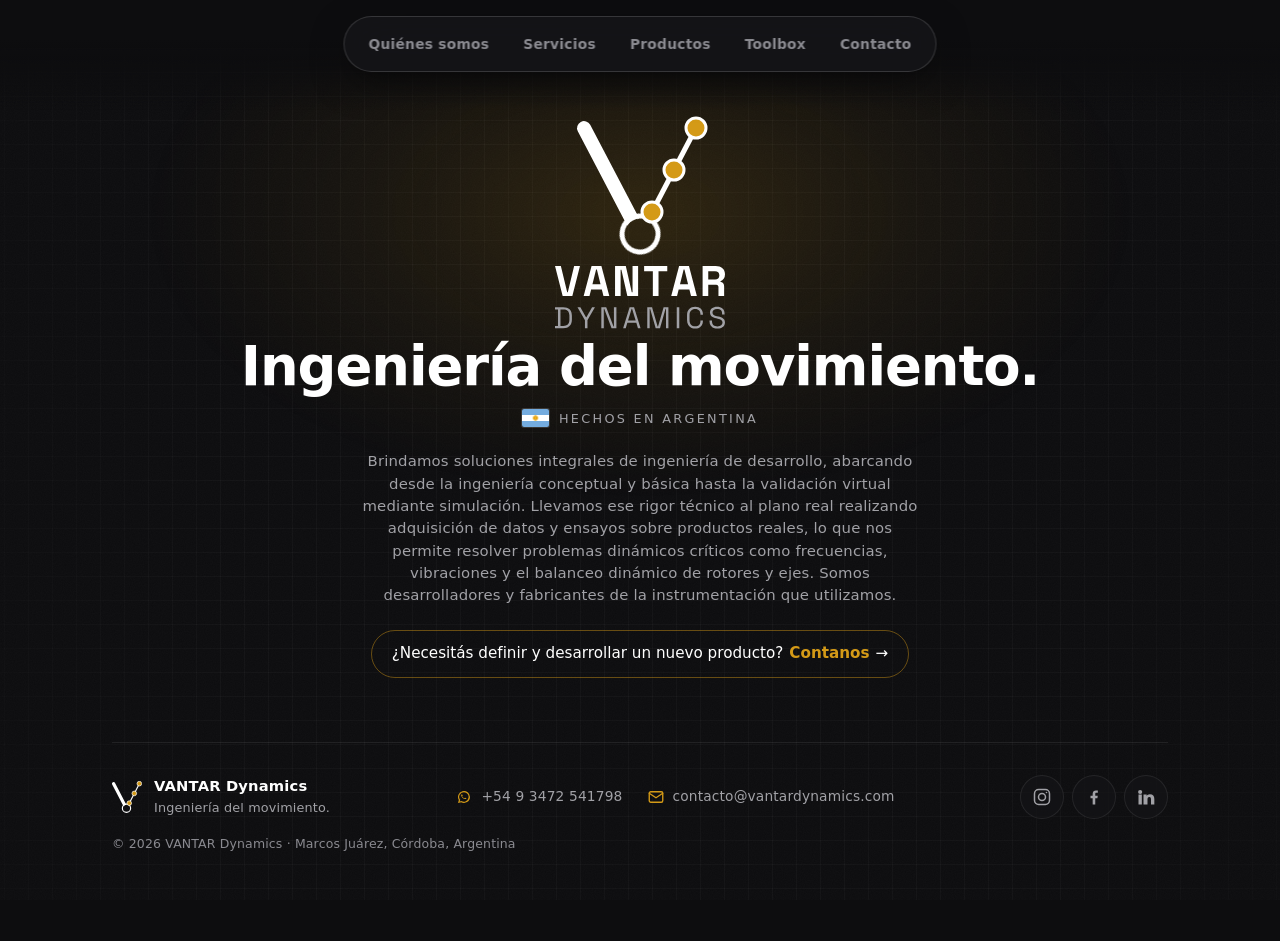
==== index.html @ c7e4fbaf "Toolbox v5: cuatro instrumentos con los sensores reales, informe por mail y límite de 3 cada 30 días" ====
<!DOCTYPE html>
<html lang="es">
<head>
  <meta charset="UTF-8" />
  <meta name="viewport" content="width=device-width, initial-scale=1.0, viewport-fit=cover, maximum-scale=1" />
  <title>VANTAR Dynamics — Ingeniería de medición y dinámica de máquinas</title>
  <meta name="description" content="VANTAR Dynamics: consultoría en instrumentación, análisis de vibraciones, simulación CAE e ingeniería de producto para maquinaria agrícola e industria con equipos rotantes. Desarrolladores de BalanSense y VibraSense." />
  <meta name="theme-color" content="#0d0d0f" />
  <meta name="color-scheme" content="dark" />

  <!-- Open Graph -->
  <meta property="og:type" content="website" />
  <meta property="og:title" content="VANTAR Dynamics" />
  <meta property="og:description" content="Ingeniería del movimiento. Hechos en Argentina." />
  <meta property="og:url" content="https://vantardynamics.com/" />
  <meta property="og:site_name" content="VANTAR Dynamics" />
  <meta property="og:locale" content="es_AR" />
  <meta property="og:image" content="https://vantardynamics.com/assets/og-image.png" />
  <meta property="og:image:width" content="1200" />
  <meta property="og:image:height" content="630" />
  <meta name="twitter:card" content="summary_large_image" />
  <!-- Seguridad: solo corre el código del sitio y de los servicios que usa (estadísticas, formularios, informe del Toolbox). -->
  <meta http-equiv="Content-Security-Policy" content="default-src 'self'; script-src 'self' https://static.cloudflareinsights.com https://www.clarity.ms https://scripts.clarity.ms https://challenges.cloudflare.com; style-src 'self' 'unsafe-inline' https://fonts.googleapis.com; font-src 'self' https://fonts.gstatic.com; img-src 'self' data: blob: https://*.clarity.ms https://c.bing.com; connect-src 'self' https://formspree.io https://script.google.com https://script.googleusercontent.com https://cloudflareinsights.com https://*.clarity.ms; frame-src https://challenges.cloudflare.com; worker-src 'self'; object-src 'none'; base-uri 'self'; form-action 'self' https://formspree.io" />
  <link rel="canonical" href="https://vantardynamics.com/" />
  <script type="application/ld+json">
  {
    "@context": "https://schema.org",
    "@type": "Organization",
    "name": "VANTAR Dynamics",
    "url": "https://vantardynamics.com/",
    "logo": "https://vantardynamics.com/assets/apple-touch-icon.png",
    "slogan": "Ingeniería del movimiento.",
    "email": "contacto@vantardynamics.com",
    "telephone": "+54 9 3472 541798",
    "founder": { "@type": "Person", "name": "Alejandro Guillermo Gassmann" },
    "address": { "@type": "PostalAddress", "addressLocality": "Marcos Juárez", "addressRegion": "Córdoba", "postalCode": "2580", "addressCountry": "AR" },
    "sameAs": [
      "https://www.instagram.com/vantardynamics/",
      "https://www.facebook.com/vantardynamics",
      "https://www.linkedin.com/company/vantardynamics/"
    ]
  }
  </script>

  <link rel="icon" type="image/svg+xml" href="./assets/favicon.svg" />
  <link rel="apple-touch-icon" href="./assets/apple-touch-icon.png" />
  <link rel="manifest" href="./manifest.webmanifest" />

  <!-- Fonts: Space Grotesk (única familia de la marca V-Telemetry) -->
  <link rel="preconnect" href="https://fonts.googleapis.com" />
  <link rel="preconnect" href="https://fonts.gstatic.com" crossorigin />
  <link href="https://fonts.googleapis.com/css2?family=Space+Grotesk:wght@400;500;600;700&display=swap" rel="stylesheet" />

  <link rel="stylesheet" href="./styles/tokens.css" />
  <link rel="stylesheet" href="./styles/base.css" />
  <link rel="stylesheet" href="./styles/hero.css" />
  <link rel="stylesheet" href="./styles/components.css" />
  <link rel="stylesheet" href="./styles/responsive.css" />
  <link rel="stylesheet" href="./styles/toolbox.css" />
</head>
<body data-vista="home">
  <div class="estela" aria-hidden="true"></div>
  <!-- Shared SVG gradient for active nav icons -->
  <svg width="0" height="0" style="position:absolute" aria-hidden="true">
    <defs>
      <linearGradient id="vd-grad" x1="0" y1="0" x2="1" y2="1">
        <stop offset="0" stop-color="#ff6b35" />
        <stop offset="0.5" stop-color="#b5379b" />
        <stop offset="1" stop-color="#6d28d9" />
      </linearGradient>
    </defs>
    <symbol id="flag-ar" viewBox="0 0 30 20">
      <rect width="30" height="20" fill="#74ACDF"/>
      <rect y="6.667" width="30" height="6.667" fill="#FFFFFF"/>
      <g transform="translate(15 10)" fill="#F6B40E">
        <rect x="-0.35" y="-3.3" width="0.7" height="1.5" transform="rotate(0.0)"/><rect x="-0.35" y="-3.3" width="0.7" height="1.5" transform="rotate(22.5)"/><rect x="-0.35" y="-3.3" width="0.7" height="1.5" transform="rotate(45.0)"/><rect x="-0.35" y="-3.3" width="0.7" height="1.5" transform="rotate(67.5)"/><rect x="-0.35" y="-3.3" width="0.7" height="1.5" transform="rotate(90.0)"/><rect x="-0.35" y="-3.3" width="0.7" height="1.5" transform="rotate(112.5)"/><rect x="-0.35" y="-3.3" width="0.7" height="1.5" transform="rotate(135.0)"/><rect x="-0.35" y="-3.3" width="0.7" height="1.5" transform="rotate(157.5)"/><rect x="-0.35" y="-3.3" width="0.7" height="1.5" transform="rotate(180.0)"/><rect x="-0.35" y="-3.3" width="0.7" height="1.5" transform="rotate(202.5)"/><rect x="-0.35" y="-3.3" width="0.7" height="1.5" transform="rotate(225.0)"/><rect x="-0.35" y="-3.3" width="0.7" height="1.5" transform="rotate(247.5)"/><rect x="-0.35" y="-3.3" width="0.7" height="1.5" transform="rotate(270.0)"/><rect x="-0.35" y="-3.3" width="0.7" height="1.5" transform="rotate(292.5)"/><rect x="-0.35" y="-3.3" width="0.7" height="1.5" transform="rotate(315.0)"/><rect x="-0.35" y="-3.3" width="0.7" height="1.5" transform="rotate(337.5)"/>
        <circle r="1.9" stroke="#85340A" stroke-width="0.25"/>
      </g>
    </symbol>
  </svg>

  <main class="app">

    <!-- ============================ TAB 1: HOME ============================ -->
    <section id="view-home" class="view is-active" aria-label="Inicio">
      <header class="hero">
        <div class="brandmark">
          <div class="iso" aria-hidden="true">
            <svg viewBox="0 0 100 88" fill="none"><defs><clipPath id="hero-clip"><path d="M18.900 23.624L43.556 70.695A7.75 7.75 0 0 1 49.657 67.258L25.100 20.376A3.5 3.5 0 0 0 18.900 23.624Z"/></clipPath></defs><line class="vd-bar" x1="19.2" y1="16.7" x2="47.1" y2="70.0" stroke="#FFFFFF" stroke-width="8" pathLength="1" clip-path="url(#hero-clip)"/><circle class="vd-ring" cx="50" cy="75" r="9" fill="none" stroke="#FFFFFF" stroke-width="2.5" pathLength="1" transform="rotate(-118 50 75)"/><line class="vd-data" x1="78" y1="22" x2="56" y2="64" stroke="#FFFFFF" stroke-width="2.5" pathLength="1"/><circle class="vd-node vd-n1" cx="78" cy="22" r="5" fill="#D49A17" stroke="#FFFFFF" stroke-width="1.5"/><circle class="vd-node vd-n2" cx="67" cy="43" r="5" fill="#D49A17" stroke="#FFFFFF" stroke-width="1.5"/><circle class="vd-node vd-n3" cx="56" cy="64" r="5" fill="#D49A17" stroke="#FFFFFF" stroke-width="1.5"/></svg>
          </div>
          <svg class="word" viewBox="0.360 0 79.280 29.3" role="img" aria-label="VANTAR Dynamics"><path d="M3.92 14.0H8.44L12.0 0.0H9.28L6.32 12.3H6.04L3.08 0.0H0.36Z M13.719999999999999 14.0H16.439999999999998L17.2 10.92H22.2L22.96 14.0H25.68L22.0 0.0H17.4ZM17.82 8.48 19.52 1.6600000000000001H19.88L21.58 8.48Z M28.36 14.0H30.96V1.799999999999999H31.32L34.1 14.0H39.12V0.0H36.519999999999996V12.2H36.16L33.379999999999995 0.0H28.36Z M46.0 14.0H48.64V2.4000000000000004H52.72V0.0H41.919999999999995V2.4000000000000004H46.0Z M54.559999999999995 14.0H57.279999999999994L58.03999999999999 10.92H63.03999999999999L63.8 14.0H66.52L62.839999999999996 0.0H58.239999999999995ZM58.66 8.48 60.36 1.6600000000000001H60.72L62.419999999999995 8.48Z M69.19999999999999 14.0H71.83999999999999V8.719999999999999H75.52C76.3 8.719999999999999 76.6 9.16 76.6 9.8V14.0H79.24V9.42C79.24 8.3 78.61999999999999 7.58 77.56 7.52V7.16C78.74 6.68 79.64 5.66 79.64 3.9800000000000004V3.74C79.64 1.4800000000000004 77.89999999999999 0.0 75.28 0.0H69.19999999999999ZM71.83999999999999 6.32V2.4000000000000004H75.0C76.28 2.4000000000000004 77.0 3.1400000000000006 77.0 4.26V4.459999999999999C77.0 5.58 76.24 6.32 75.0 6.32Z" fill="#FFFFFF"/><path d="M0.36 29.0H4.182C6.758 29.0 8.228 27.726 8.228 25.009999999999998V23.189999999999998C8.228 20.488 6.758 19.2 4.182 19.2H0.36V20.25H1.7320000000000002V27.95H0.36ZM2.908 27.936V20.278H4.182C6.072 20.278 7.066 21.16 7.066 23.148V25.066C7.066 27.04 6.072 27.936 4.182 27.936Z M14.3222 29.0H15.4982V25.262L18.9842 19.2H17.6402L15.0082 23.89H14.8122L12.1802 19.2H10.8362L14.3222 25.262Z M21.956400000000002 29.0H23.1184V19.927999999999997H23.314400000000003L26.7164 29.0H28.998400000000004V19.2H27.8364V28.258H27.654400000000003L24.238400000000002 19.2H21.956400000000002Z M32.138600000000004 29.0H33.3566L34.1126 26.522H38.284600000000005L39.040600000000005 29.0H40.2586L37.2346 19.2H35.162600000000005ZM34.4206 25.458 36.1006 19.914H36.296600000000005L37.976600000000005 25.458Z M43.3848 29.0H44.5188V19.97H44.714800000000004L47.3048 29.0H49.3348L51.924800000000005 19.97H52.1208V29.0H53.2548V19.2H51.0148L48.4108 28.258H48.2288L45.6248 19.2H43.3848Z M57.150999999999996 29.0H58.327V19.2H57.150999999999996Z M65.76520000000001 29.196C68.0752 29.196 69.3632 27.81 69.3632 25.584V25.402H68.2012V25.626C68.2012 27.096 67.4312 28.146 65.76520000000001 28.146C64.0992 28.146 63.1192 27.068 63.1192 25.248V22.951999999999998C63.1192 21.131999999999998 64.0992 20.054000000000002 65.76520000000001 20.054000000000002C67.4312 20.054000000000002 68.2012 21.104 68.2012 22.573999999999998V22.686H69.3632V22.616C69.3632 20.39 68.0752 19.003999999999998 65.76520000000001 19.003999999999998C63.4412 19.003999999999998 61.943200000000004 20.39 61.943200000000004 22.98V25.22C61.943200000000004 27.81 63.4412 29.196 65.76520000000001 29.196Z M76.1294 29.196C78.2574 29.196 79.6434 28.062 79.6434 26.326C79.6434 24.604 78.3134 23.96 76.6194 23.567999999999998L75.8914 23.386C74.5894 23.064 73.8194 22.714 73.8194 21.664C73.8194 20.613999999999997 74.6594 20.026 75.9614 20.026C77.30539999999999 20.026 78.2854 20.613999999999997 78.2854 22.028V22.616H79.4474V22.028C79.4474 20.026 77.9354 19.003999999999998 75.9614 19.003999999999998C73.9874 19.003999999999998 72.6574 20.026 72.6574 21.678C72.6574 23.33 73.8334 24.002 75.5694 24.422L76.2974 24.604C77.6134 24.912 78.4814 25.276 78.4814 26.354C78.4814 27.404 77.6554 28.174 76.1294 28.174C74.6314 28.174 73.5814 27.404 73.5814 25.766V25.472H72.4194V25.766C72.4194 28.062 73.9874 29.196 76.1294 29.196Z" fill="#A1A1A6"/></svg>
        </div>
        <h1 class="slogan">Ingeniería del movimiento.</h1>
        <p class="hecho-ar"><svg class="flag" viewBox="0 0 30 20" role="img" aria-label="Bandera argentina"><use href="#flag-ar"/></svg><span>Hechos en Argentina</span></p>
        <p class="lead">Brindamos soluciones integrales de ingeniería de desarrollo, abarcando desde la ingeniería conceptual y básica hasta la validación virtual mediante simulación. Llevamos ese rigor técnico al plano real realizando adquisición de datos y ensayos sobre productos reales, lo que nos permite resolver problemas dinámicos críticos como frecuencias, vibraciones y el balanceo dinámico de rotores y ejes. Somos desarrolladores y fabricantes de la instrumentación que utilizamos.</p>
        <button class="cta-texto" data-go="contact"><em class="cta-q" id="cta-q" aria-live="polite">¿Necesitás definir y desarrollar un nuevo producto?</em> <span>Contanos</span> →</button>
      </header>
    </section>

    <!-- ========================== TAB: QUIÉNES SOMOS ====================== -->
    <section id="view-about" class="view" aria-label="Quiénes somos">
      <div class="section">
        <div class="sec-head" style="margin-top:var(--s-7)">
          <span class="eyebrow">Quiénes somos</span>
          <h2>Ingeniería argentina,<br />hecha por quien hace el trabajo.</h2>
        </div>
        <div class="card card-pad stack about">
          <p>VANTAR Dynamics es una firma de ingeniería argentina fundada por Alejandro Guillermo Gassmann. Nos dedicamos a medir, entender y resolver el comportamiento dinámico de las máquinas: vibraciones, balanceo, instrumentación y simulación.</p>
          <p>Trabajamos en dos frentes: consultoría de ingeniería a medida para fabricantes de maquinaria agrícola y plantas con equipos rotantes, y el desarrollo de instrumentos propios, BalanSense y VibraSense, con software desarrollado en Argentina.</p>
          <p>Quien atiende tu consulta es quien va a medir tu máquina. Esa cercanía es parte de cómo trabajamos.</p>
        </div>
      </div>

      <div class="section">
        <div class="sec-head">
          <span class="eyebrow">Industria nacional</span>
          <h2>Ingeniería argentina,<br />para la industria argentina.</h2>
        </div>
        <div class="card card-pad nac">
          <div class="nac-flag"><svg class="flag" viewBox="0 0 30 20" role="img" aria-label="Bandera argentina"><use href="#flag-ar"/></svg></div>
          <ul class="nac-list">
            <li><b>Desarrollado en Argentina.</b> El software de todos nuestros productos y el hardware de BalanSense y VibraSense HF son desarrollo propio, hecho acá.</li>
            <li><b>Atención directa, en español.</b> Hablás con quien hace el trabajo, sin intermediarios ni soporte del otro lado del mundo.</li>
            <li><b>Conocemos la industria local.</b> Maquinaria agrícola, plantas y talleres de acá, con sus condiciones reales de trabajo.</li>
            <li><b>Conocimiento que se queda en el país.</b> Queremos que medir, diagnosticar y balancear deje de depender de equipos y servicios importados.</li>
          </ul>
        </div>
      </div>

      <div class="section">
        <div class="sec-head">
          <span class="eyebrow">Confidencialidad</span>
          <h2>Lo que medimos en tu planta,<br />queda en tu planta.</h2>
        </div>
        <div class="card card-pad stack confid">
          <p>Cada medición, cada diseño y cada resultado es información del cliente. Por eso no publicamos nombres de clientes, fotos de sus equipos ni datos de sus proyectos.</p>
          <p class="note">Si lo necesitás, firmamos un acuerdo de confidencialidad antes de la primera visita.</p>
        </div>
      </div>

    </section>

    <!-- ========================== TAB: SERVICIOS ========================== -->
    <section id="view-services" class="view" aria-label="Servicios">
      <div class="section">
        <div class="sec-head" style="margin-top:var(--s-7)">
          <span class="eyebrow">Qué hacemos</span>
          <h2>Consultoría de ingeniería,<br />del sensor al diagnóstico.</h2>
        </div>
        <div class="svc-bloque">
          <ul class="svc-lista">
          <li class="svc-fila"><svg class="svc-ico" viewBox="0 0 24 24" fill="none" stroke="currentColor" stroke-width="1.75" stroke-linecap="round" stroke-linejoin="round" aria-hidden="true"><rect x="5" y="7" width="14" height="10" rx="2"/><path d="M8 12h1.5l1.2-2.5 2 5 1.3-2.5H16"/><path d="M9 7V4M15 7V4M9 20v-3M15 20v-3"/></svg><div><h3>Instrumentación y adquisición de datos</h3><p>Diseño e implementación de sistemas de medición a medida, para ver qué hace realmente un equipo en operación.</p></div></li>
          <li class="svc-fila"><svg class="svc-ico" viewBox="0 0 24 24" fill="none" stroke="currentColor" stroke-width="1.75" stroke-linecap="round" stroke-linejoin="round" aria-hidden="true"><path d="M2 12h2.5l1.5-5 2.5 10 2.5-12 2.5 14 2.5-10 1.5 3H22"/></svg><div><h3>Análisis dinámico y vibraciones</h3><p>Medición y diagnóstico de desbalanceo, desalineación, resonancias y fallas incipientes en máquinas y estructuras.</p></div></li>
          <li class="svc-fila"><svg class="svc-ico" viewBox="0 0 24 24" fill="none" stroke="currentColor" stroke-width="1.75" stroke-linecap="round" stroke-linejoin="round" aria-hidden="true"><path d="M12 3 20 7.5v9L12 21l-8-4.5v-9L12 3Z"/><path d="M12 12 20 7.5M12 12 4 7.5M12 12v9"/><path d="M8 5.2 16 9.8M16 5.2 8 9.8" opacity=".55"/></svg><div><h3>Simulación CAE</h3><p>Análisis por computadora para validar un diseño antes de fabricarlo: estructural, dinámico y de fatiga.</p></div></li>
          <li class="svc-fila"><svg class="svc-ico" viewBox="0 0 24 24" fill="none" stroke="currentColor" stroke-width="1.75" stroke-linecap="round" stroke-linejoin="round" aria-hidden="true"><path d="M4 20 20 4"/><path d="M14.5 4H20v5.5"/><rect x="3" y="13" width="8" height="8" rx="1"/><path d="M13 20h7M20 13v7"/></svg><div><h3>Ingeniería conceptual y básica de producto</h3><p>Acompañamiento en las etapas tempranas de un desarrollo, antes del detalle y la fabricación.</p></div></li>
          </ul>
          <figure class="lamina"><svg class="lamina-dibujo" xmlns="http://www.w3.org/2000/svg" viewBox="0 0 800 420" role="img"><title>Espectro de vibraciones</title><path d="M70 360H760M70 360V50" stroke="#FFFFFF" stroke-opacity=".35" stroke-width="1.5" fill="none"/><path d="M154.1 360v6" stroke="#FFFFFF" stroke-opacity=".35"/><path d="M238.3 360v6" stroke="#FFFFFF" stroke-opacity=".35"/><path d="M322.4 360v6" stroke="#FFFFFF" stroke-opacity=".35"/><path d="M406.6 360v6" stroke="#FFFFFF" stroke-opacity=".35"/><path d="M490.7 360v6" stroke="#FFFFFF" stroke-opacity=".35"/><path d="M574.9 360v6" stroke="#FFFFFF" stroke-opacity=".35"/><path d="M659.0 360v6" stroke="#FFFFFF" stroke-opacity=".35"/><path d="M743.2 360v6" stroke="#FFFFFF" stroke-opacity=".35"/><polyline points="74.0,354.0 81.0,350.4 88.0,347.7 95.0,346.5 102.0,347.1 109.0,349.1 116.0,350.4 123.0,348.4 130.0,347.7 137.0,348.5 144.0,350.2 151.0,351.7 158.0,350.3 165.0,347.5 172.0,346.1 179.0,346.5 186.0,348.5 193.0,351.7 200.0,350.3 207.0,349.3 214.0,348.4 221.0,348.3 228.0,349.6 235.0,350.6 242.0,347.9 249.0,346.4 256.0,346.6 263.0,348.5 270.0,351.7 277.0,352.6 284.0,349.3 291.0,347.3 298.0,346.9 305.0,348.1 312.0,350.5 319.0,349.0 326.0,347.5 333.0,347.4 340.0,349.0 347.0,351.4 354.0,352.4 361.0,349.0 368.0,346.7 375.0,346.1 382.0,347.2 389.0,349.8 396.0,350.7 403.0,349.2 410.0,348.8 417.0,348.6 424.0,349.3 431.0,351.0 438.0,349.2 445.0,346.9 452.0,346.1 459.0,347.1 466.0,349.6 473.0,352.9 480.0,351.2 487.0,348.6 494.0,347.2 501.0,347.6 508.0,349.4 515.0,350.0 522.0,347.8 529.0,346.9 536.0,347.6 543.0,349.9 550.0,352.8 557.0,351.0 564.0,348.0 571.0,346.4 578.0,346.5 585.0,348.3 592.0,351.2 599.0,349.4 606.0,348.3 613.0,348.6 620.0,349.3 627.0,350.5 634.0,351.0 641.0,348.0 648.0,346.3 655.0,346.2 662.0,347.9 669.0,351.0 676.0,351.4 683.0,350.1 690.0,348.2 697.0,347.6 704.0,348.6 711.0,350.8 718.0,348.7 725.0,346.9 732.0,346.7 739.0,348.2 746.0,351.1 753.0,353.3 760.0,349.8 767.0,347.3" stroke="#6E6E73" stroke-width="1.2" fill="none"/><path d="M154.1 360V60.0" stroke="#D49A17" stroke-width="4" stroke-linecap="round"/><text x="164.1" y="66.0" fill="#D49A17" font-family="Space Grotesk" font-size="28.8" font-weight="700">1X</text><path d="M238.3 360V246.0" stroke="#FFFFFF" stroke-width="3" stroke-linecap="round"/><text x="248.3" y="252.0" fill="#FFFFFF" font-family="Space Grotesk" font-size="28.8" font-weight="700">2X</text><path d="M322.4 360V294.0" stroke="#FFFFFF" stroke-width="3" stroke-linecap="round"/><text x="332.4" y="300.0" fill="#FFFFFF" font-family="Space Grotesk" font-size="28.8" font-weight="700">3X</text><path d="M406.6 360V324.0" stroke="#FFFFFF" stroke-width="3" stroke-linecap="round"/><path d="M541.2 360V336.0" stroke="#FFFFFF" stroke-width="3" stroke-linecap="round"/><path d="M684.3 360V330.0" stroke="#FFFFFF" stroke-width="3" stroke-linecap="round"/><text x="600" y="394" fill="#6E6E73" font-family="Space Grotesk" font-size="22.4" letter-spacing="1.5">FRECUENCIA (Hz)</text><text x="62" y="38" fill="#6E6E73" font-family="Space Grotesk" font-size="22.4" letter-spacing="1.5">mm/s</text></svg><figcaption>Espectro de vibraciones: el pico en 1X delata el desbalanceo · ilustrativo</figcaption></figure>
        </div>
      </div>

      <div class="section">
        <div class="sec-head">
          <span class="eyebrow">Para quién</span>
          <h2>Máquinas que giran,<br />datos que importan.</h2>
        </div>
        <div class="card card-pad stack">
          <p class="lead" style="font-size:.95rem">Fabricantes de maquinaria agrícola, empresas industriales y plantas con equipos rotantes que necesitan medir, diagnosticar o validar su comportamiento dinámico.</p>
          <div class="chiprow">
            <span class="chip">Motores</span>
            <span class="chip">Bombas</span>
            <span class="chip">Ventiladores</span>
            <span class="chip">Compresores</span>
            <span class="chip">Ejes y rodillos</span>
            <span class="chip">Maquinaria agrícola</span>
            <span class="chip">Estructuras</span>
          </div>
        </div>
      </div>

    </section>

    <!-- ========================== TAB: PRODUCTS ============================ -->
    <section id="view-products" class="view" aria-label="Productos">
      <div class="section">
        <div class="sec-head" style="margin-top:var(--s-7)">
          <span class="eyebrow">Productos propios</span>
          <h2>Instrumentos y software<br />de VANTAR.</h2>
          <p class="lead" style="margin-top:var(--s-3);font-size:.92rem">Instrumentos portátiles con software propio, multiplataforma y con exportación de datos. BalanSense y VibraSense HF se diseñan y fabrican en Argentina.</p>
        </div>

        <article id="prod-balansense" class="card card-pad prod-detail">
                    <span class="eyebrow">Balanceo dinámico</span>
          <h3 class="prod-name">BalanSense</h3>
          <figure class="lamina"><svg class="lamina-dibujo" xmlns="http://www.w3.org/2000/svg" viewBox="0 0 800 440" role="img"><title>Balanceo en dos planos</title><g stroke="#FFFFFF" stroke-opacity=".5" stroke-width="1.2" fill="none"><path d="M410 318V350M560 318V350M410 340H560"/><path d="M419 335l-9 5 9 5M551 335l9 5-9 5"/></g><path d="M20 200H790" stroke="#FFFFFF" stroke-opacity=".22" stroke-width="1" stroke-dasharray="14 5 3 5"/><rect x="28" y="138" width="112" height="124" rx="10" stroke="#FFFFFF" stroke-width="2.2" fill="#0D0D0F"/><path d="M46 148 V252" stroke="#FFFFFF" stroke-opacity=".3" stroke-width="1.2"/><path d="M58 148 V252" stroke="#FFFFFF" stroke-opacity=".3" stroke-width="1.2"/><path d="M70 148 V252" stroke="#FFFFFF" stroke-opacity=".3" stroke-width="1.2"/><path d="M82 148 V252" stroke="#FFFFFF" stroke-opacity=".3" stroke-width="1.2"/><path d="M94 148 V252" stroke="#FFFFFF" stroke-opacity=".3" stroke-width="1.2"/><path d="M106 148 V252" stroke="#FFFFFF" stroke-opacity=".3" stroke-width="1.2"/><path d="M118 148 V252" stroke="#FFFFFF" stroke-opacity=".3" stroke-width="1.2"/><path d="M130 148 V252" stroke="#FFFFFF" stroke-opacity=".3" stroke-width="1.2"/><path d="M40 262 L30 304 H138 L128 262" stroke="#FFFFFF" stroke-width="2.2" fill="#0D0D0F"/><rect x="140" y="178" width="26" height="44" rx="4" stroke="#FFFFFF" stroke-width="2" fill="#0D0D0F"/><rect x="166" y="191" width="600" height="18" rx="4" stroke="#FFFFFF" stroke-width="2.2" fill="#0D0D0F"/><path d="M204 304 L220 222 H280 L296 304 Z" stroke="#FFFFFF" stroke-width="2.2" fill="#0D0D0F"/><rect x="212" y="170" width="76" height="56" rx="14" stroke="#FFFFFF" stroke-width="2.2" fill="#0D0D0F"/><circle cx="250" cy="200" r="15" stroke="#FFFFFF" stroke-opacity=".5" stroke-width="1.4" fill="none"/><path d="M180 304 H320" stroke="#FFFFFF" stroke-width="2.2"/><circle cx="216" cy="296" r="3" fill="none" stroke="#FFFFFF" stroke-opacity=".6"/><circle cx="284" cy="296" r="3" fill="none" stroke="#FFFFFF" stroke-opacity=".6"/><path d="M644 304 L660 222 H720 L736 304 Z" stroke="#FFFFFF" stroke-width="2.2" fill="#0D0D0F"/><rect x="652" y="170" width="76" height="56" rx="14" stroke="#FFFFFF" stroke-width="2.2" fill="#0D0D0F"/><circle cx="690" cy="200" r="15" stroke="#FFFFFF" stroke-opacity=".5" stroke-width="1.4" fill="none"/><path d="M620 304 H760" stroke="#FFFFFF" stroke-width="2.2"/><circle cx="656" cy="296" r="3" fill="none" stroke="#FFFFFF" stroke-opacity=".6"/><circle cx="724" cy="296" r="3" fill="none" stroke="#FFFFFF" stroke-opacity=".6"/><rect x="395" y="96" width="30" height="208" rx="6" stroke="#FFFFFF" stroke-width="2.4" fill="#0D0D0F"/><circle cx="410" cy="122.0" r="3.2" fill="none" stroke="#FFFFFF" stroke-opacity=".6" stroke-width="1.2"/><circle cx="410" cy="148.0" r="3.2" fill="none" stroke="#FFFFFF" stroke-opacity=".6" stroke-width="1.2"/><circle cx="410" cy="252.0" r="3.2" fill="none" stroke="#FFFFFF" stroke-opacity=".6" stroke-width="1.2"/><circle cx="410" cy="278.0" r="3.2" fill="none" stroke="#FFFFFF" stroke-opacity=".6" stroke-width="1.2"/><circle cx="410" cy="108" r="8" fill="#D49A17"/><rect x="545" y="96" width="30" height="208" rx="6" stroke="#FFFFFF" stroke-width="2.4" fill="#0D0D0F"/><circle cx="560" cy="122.0" r="3.2" fill="none" stroke="#FFFFFF" stroke-opacity=".6" stroke-width="1.2"/><circle cx="560" cy="148.0" r="3.2" fill="none" stroke="#FFFFFF" stroke-opacity=".6" stroke-width="1.2"/><circle cx="560" cy="252.0" r="3.2" fill="none" stroke="#FFFFFF" stroke-opacity=".6" stroke-width="1.2"/><circle cx="560" cy="278.0" r="3.2" fill="none" stroke="#FFFFFF" stroke-opacity=".6" stroke-width="1.2"/><circle cx="560" cy="292" r="8" fill="#D49A17"/><rect x="241" y="154" width="18" height="16" rx="3" fill="#D49A17"/><path d="M250 150 V126" stroke="#D49A17" stroke-width="1.8"/><path d="M245 132 L250 124 L255 132" fill="none" stroke="#D49A17" stroke-width="1.8"/><rect x="681" y="154" width="18" height="16" rx="3" fill="#D49A17"/><path d="M690 150 V126" stroke="#D49A17" stroke-width="1.8"/><path d="M685 132 L690 124 L695 132" fill="none" stroke="#D49A17" stroke-width="1.8"/><rect x="722" y="38" width="32" height="24" rx="4" fill="#0D0D0F" stroke="#D49A17" stroke-width="2"/><circle cx="738" cy="50" r="5" fill="#D49A17"/><path d="M738 62 L750 191" stroke="#D49A17" stroke-width="1.6" stroke-dasharray="5 4"/><rect x="745" y="188" width="10" height="6" fill="#D49A17"/><text x="485" y="370" text-anchor="middle" fill="#A1A1A6" font-family="Space Grotesk" font-size="14" font-weight="500" letter-spacing="1.4">PLANOS DE CORRECCIÓN</text><text x="410" y="80" text-anchor="middle" fill="#6E6E73" font-family="Space Grotesk" font-size="13" font-weight="500" letter-spacing="1.4">PLANO 1</text><text x="560" y="80" text-anchor="middle" fill="#6E6E73" font-family="Space Grotesk" font-size="13" font-weight="500" letter-spacing="1.4">PLANO 2</text><text x="250" y="112" text-anchor="middle" fill="#D49A17" font-family="Space Grotesk" font-size="13" font-weight="500" letter-spacing="1.4">ACELERÓMETRO</text><text x="690" y="112" text-anchor="middle" fill="#D49A17" font-family="Space Grotesk" font-size="13" font-weight="500" letter-spacing="1.4">ACELERÓMETRO</text><text x="738" y="28" text-anchor="middle" fill="#D49A17" font-family="Space Grotesk" font-size="13" font-weight="500" letter-spacing="1.4">TACÓMETRO</text><text x="84" y="328" text-anchor="middle" fill="#A1A1A6" font-family="Space Grotesk" font-size="14" font-weight="500" letter-spacing="1.4">MOTOR</text><text x="250" y="328" text-anchor="middle" fill="#A1A1A6" font-family="Space Grotesk" font-size="14" font-weight="500" letter-spacing="1.4">DESCANSO 1</text><text x="690" y="328" text-anchor="middle" fill="#A1A1A6" font-family="Space Grotesk" font-size="14" font-weight="500" letter-spacing="1.4">DESCANSO 2</text><text x="434" y="112" text-anchor="start" fill="#6E6E73" font-family="Space Grotesk" font-size="12" font-weight="400" letter-spacing="0.4">masa de prueba</text></svg><figcaption>Balanceo en dos planos, con un sensor en cada descanso · ilustrativo</figcaption></figure>
          <p class="lead" style="font-size:.95rem">Balanceador dinámico portátil, diseñado para el balanceo dinámico in situ: diagnostica y compensa vibraciones en régimen real de trabajo, sin necesidad de desmontaje.</p>
          <ul class="spec-list">
            <li><span class="k">Balanceo</span><span class="v">1 y 2 planos (2 puntos de apoyo)</span></li>
            <li><span class="k">Uso</span><span class="v">In situ, en régimen real de trabajo</span></li>
            <li><span class="k">Software</span><span class="v">Propio, multiplataforma, con exportación de datos</span></li>
            <li><span class="k">Para</span><span class="v">Motores, ventiladores, bombas, ejes de maquinaria agrícola</span></li>
          </ul>
          <div class="controls" style="margin-top:0"><button class="btn btn-primary btn-sm" data-go="contact" data-motivo="Demostración de BalanSense">Pedí una demostración</button></div>
        </article>

        <article id="prod-vibrasense" class="card card-pad prod-detail">
                    <span class="eyebrow">Sensor de vibraciones multipropósito</span>
          <h3 class="prod-name">VibraSense</h3>
          <figure class="lamina"><svg class="lamina-dibujo" xmlns="http://www.w3.org/2000/svg" viewBox="0 0 800 200" role="img"><title>Señal</title><polyline points="0,100.0 4,105.9 8,111.3 12,115.9 16,119.4 20,121.6 24,122.8 28,123.3 32,123.6 36,124.0 40,125.1 44,126.8 48,129.3 52,132.1 56,134.9 60,137.1 64,138.1 68,137.6 72,135.3 76,131.3 80,125.8 84,119.3 88,112.4 92,105.6 96,99.4 100,94.2 104,89.9 108,86.5 112,83.6 116,80.7 120,77.5 124,73.7 128,69.0 132,63.7 136,58.0 140,52.5 144,47.8 148,44.4 152,42.7 156,43.0 160,45.4 164,49.4 168,54.8 172,60.9 176,67.2 180,73.2 184,78.7 188,83.6 192,88.1 196,92.4 200,97.1 204,102.5 208,108.8 212,116.3 216,124.6 220,133.5 224,142.3 228,150.5 232,157.4 236,162.6 240,165.7 244,166.8 248,166.0 252,163.7 256,160.6 260,156.9 264,153.3 268,149.9 272,146.6 276,143.4 280,139.8 284,135.4 288,129.9 292,122.8 296,114.2 300,104.3 304,93.5 308,82.3 312,71.4 316,61.5 320,53.1 324,46.4 328,41.7 332,38.6 336,36.8 340,35.9 344,35.4 348,35.1 352,34.6 356,34.2 360,34.1 364,34.6 368,36.3 372,39.7 376,44.9 380,52.1 384,61.1 388,71.6 392,82.8 396,94.2 400,105.1 404,115.0 408,123.5 412,130.7 416,136.6 420,141.5 424,145.9 428,150.1 432,154.5 436,159.1 440,163.8 444,168.2 448,171.8 452,174.2 456,174.8 460,173.2 464,169.4 468,163.5 472,155.9 476,147.0 480,137.6 484,128.3 488,119.5 492,111.6 496,104.5 500,98.2 504,92.4 508,86.5 512,80.3 516,73.6 520,66.2 524,58.5 528,50.7 532,43.4 536,37.3 540,32.8 544,30.4 548,30.3 552,32.2 556,36.0 560,41.0 564,46.8 568,52.8 572,58.4 576,63.6 580,68.2 584,72.6 588,76.9 592,81.7 596,87.3 600,94.0 604,101.7 608,110.3 612,119.3 616,128.2 620,136.2 624,143.0 628,148.0 632,151.0 636,152.1 640,151.7 644,150.0 648,147.8 652,145.5 656,143.4 660,141.8 664,140.5 668,139.4 672,138.0 676,135.9 680,132.7 684,128.1 688,122.1 692,114.9 696,106.9 700,98.7 704,91.0 708,84.2 712,78.9 716,75.1 720,72.9 724,72.0 728,71.8 732,72.0 736,72.1 740,71.6 744,70.6 748,69.1 752,67.4 756,66.0 760,65.3 764,65.8 768,67.8 772,71.2 776,76.0 780,81.8 784,87.8 788,93.7 792,98.8 796,102.7 800,105.4" fill="none" stroke="#D49A17" stroke-width="2.5" stroke-linejoin="round"/></svg><figcaption>Señal de vibración registrada en campo · ilustrativo</figcaption></figure>
          <p class="lead" style="font-size:.95rem">Sensores inalámbricos para medir vibraciones, inclinación y movimiento en campo, sin cables ni instalación permanente. Registran horas de ensayo en su memoria.</p>
          <ul class="spec-list">
            <li><span class="k">Medición</span><span class="v">Vibración hasta 100 Hz, inclinación y movimiento</span></li>
            <li><span class="k">Conexión</span><span class="v">Bluetooth, hasta 90 m</span></li>
            <li><span class="k">Registro</span><span class="v">Hasta 10 horas en su memoria</span></li>
            <li><span class="k">Software</span><span class="v">Propio, multiplataforma, con exportación de datos</span></li>
            <li><span class="k">Línea HF</span><span class="v">VibraSense HF, acelerómetro de alta frecuencia: hasta 800 Hz</span></li>
          </ul>
          <div class="controls" style="margin-top:0"><button class="btn btn-primary btn-sm" data-go="contact" data-motivo="Demostración de VibraSense">Pedí una demostración</button></div>
        </article>

        <div class="card card-pad stack">
          <h3>Desarrollos especiales</h3>
          <p class="note">Contanos qué necesitás medir y te respondemos con una propuesta. Si tenés un problema de vibraciones, también podemos ayudarte con consultoría.</p>
          <div class="controls">
            <button class="btn btn-primary btn-sm" data-go="contact">Consultanos</button>
            <button class="btn btn-ghost btn-sm" data-go="tools">Probar el toolbox</button>
          </div>
          <p class="note">El toolbox usa los sensores de tu celular: no es VibraSense, pero funciona con el mismo principio.</p>
        </div>
      </div>
    </section>

    <!-- ============================ TAB 2: TOOLS =========================== -->
    <section id="view-tools" class="view" aria-label="Toolbox de ingeniería">
      <div class="section" id="toolbox-mount"><!-- src/toolbox --></div>
    </section>

    <!-- ============================ TAB 3: CONTACT ========================= -->
    <section id="view-contact" class="view" aria-label="Contacto">
      <div id="contact-mount" class="section"><!-- injected --></div>
    </section>
  </main>


  <!-- ===================== BARRA FLOTANTE INFERIOR ====================== -->
  <div class="nav-velo" aria-hidden="true"></div>
  <nav class="bottomnav" aria-label="Navegación principal">
    <button class="navbtn nav-logo" data-tab="home" aria-label="VANTAR Dynamics, ir al inicio"><svg viewBox="18.5 16.25 65.25 69" aria-hidden="true" fill="none"><defs><clipPath id="nav-clip"><path d="M18.900 23.624L43.556 70.695A7.75 7.75 0 0 1 49.657 67.258L25.100 20.376A3.5 3.5 0 0 0 18.900 23.624Z"/></clipPath></defs><line class="vd-bar" x1="19.2" y1="16.7" x2="47.1" y2="70.0" stroke="#FFFFFF" stroke-width="8" pathLength="1" clip-path="url(#nav-clip)"/><circle class="vd-ring" cx="50" cy="75" r="9" fill="none" stroke="#FFFFFF" stroke-width="2.5" pathLength="1" transform="rotate(-118 50 75)"/><line class="vd-data" x1="78" y1="22" x2="56" y2="64" stroke="#FFFFFF" stroke-width="2.5" pathLength="1"/><circle class="vd-node vd-n1" cx="78" cy="22" r="5" fill="#D49A17" stroke="#FFFFFF" stroke-width="1.5"/><circle class="vd-node vd-n2" cx="67" cy="43" r="5" fill="#D49A17" stroke="#FFFFFF" stroke-width="1.5"/><circle class="vd-node vd-n3" cx="56" cy="64" r="5" fill="#D49A17" stroke="#FFFFFF" stroke-width="1.5"/></svg></button>
    <button class="navbtn" data-tab="about" aria-label="Quiénes somos">
      <svg viewBox="0 0 24 24" fill="none" stroke="currentColor" stroke-linecap="round" stroke-linejoin="round" aria-hidden="true"><circle cx="12" cy="8" r="3.5"/><path d="M4.5 20c.9-3.8 3.9-6 7.5-6s6.6 2.2 7.5 6"/></svg>
      <span>Quiénes somos</span>
    </button>
    <button class="navbtn" data-tab="services" aria-label="Servicios">
      <svg viewBox="0 0 24 24" fill="none" stroke="currentColor" stroke-linecap="round" stroke-linejoin="round" aria-hidden="true"><path d="M4 7h10M18 7h2M4 17h4M12 17h8"/><circle cx="16" cy="7" r="2"/><circle cx="10" cy="17" r="2"/></svg>
      <span>Servicios</span>
    </button>
    <button class="navbtn" data-tab="products" aria-label="Productos">
      <svg viewBox="0 0 24 24" fill="none" stroke="currentColor" stroke-linecap="round" stroke-linejoin="round" aria-hidden="true"><circle cx="12" cy="12" r="8"/><circle cx="12" cy="12" r="2.5"/><path d="M12 4v3M12 17v3M4 12h3M17 12h3"/></svg>
      <span>Productos</span>
    </button>
    <button class="navbtn" data-tab="tools" aria-label="Toolbox">
      <svg viewBox="0 0 24 24" fill="none" stroke="currentColor" stroke-linecap="round" stroke-linejoin="round" aria-hidden="true"><path d="M14.7 6.3a4 4 0 0 0-5.4 5.4l-6 6 2 2 6-6a4 4 0 0 0 5.4-5.4l-2.3 2.3-2-2 2.3-2.3Z"/></svg>
      <span>Toolbox</span>
    </button>
    <button class="navbtn" data-tab="contact" aria-label="Contacto">
      <svg viewBox="0 0 24 24" fill="none" stroke="currentColor" stroke-linecap="round" stroke-linejoin="round" aria-hidden="true"><rect x="3" y="5" width="18" height="14" rx="2"/><path d="m3 7 9 6 9-6"/></svg>
      <span>Contacto</span>
    </button>
  </nav>

  <!-- ============================ MODAL ================================== -->
  <div class="modal" id="modal" aria-modal="true" role="dialog">
    <div class="modal-scrim" data-close></div>
    <div class="modal-sheet" id="modal-sheet" role="document">
      <div class="modal-grip"></div>
      <button class="modal-close" data-close aria-label="Cerrar">✕</button>
      <div id="modal-content"><!-- injected --></div>
    </div>
  </div>

  <!-- ===================== PERMISSION OVERLAY ============================ -->
  <div class="perm" id="perm" role="dialog" aria-modal="true">
    <div class="perm-card">
      <div class="ic" id="perm-ic"></div>
      <h3 id="perm-title" style="margin-bottom:var(--s-2)">Permiso requerido</h3>
      <p class="note" id="perm-msg" style="margin-bottom:var(--s-5)"></p>
      <div class="stack">
        <button class="btn btn-primary btn-block" id="perm-grant">Permitir acceso</button>
        <button class="btn btn-soft btn-block" id="perm-cancel">Ahora no</button>
      </div>
    </div>
  </div>

  <script type="module" src="./src/app.js"></script>
</body>
</html>
---- styles/tokens.css ----
/* ==========================================================================
   VANTAR Dynamics — Design Tokens
   V-Telemetry identity: near-black surfaces, industrial mustard accent,
   unified Space Grotesk technical type, blueprint grid.
   ========================================================================== */

:root {
  /* --- Dark surfaces --- */
  --cream:        #0d0d0f;       /* page background */
  --cream-2:      #151518;       /* glass card base */
  --cream-3:      #1f1f23;       /* secondary buttons / borders */
  --paper:        #0d0d0f;

  /* --- Text & greys --- */
  --ink:          #ffffff;       /* primary text & titles */
  --ink-soft:     #a1a1a6;       /* secondary text */
  --ink-faint:    #8a8a90;       /* texto chico: sube desde #6E6E73 para cumplir contraste 4,5:1 */
  --hairline:     rgba(255, 255, 255, 0.08);
  --hairline-2:   rgba(255, 255, 255, 0.15);

  /* --- Industrial mustard accent --- */
  --yellow:       #D49A17;
  --orange:       #D49A17;        /* legacy alias (project tags) */
  --orange-warm:  #E5A93C;
  --amber:        #FFCC00;

  /* --- Legacy accent aliases mapped to brand (kept so refs stay coherent) --- */
  --purple:       #D49A17;
  --purple-deep:  #9b6c0b;
  --violet:       #D49A17;

  /* --- Functional --- */
  --good:         #2f9e6f;
  --warn:         #e8a33d;
  --bad:          #e2553b;
  --axis-x:       #ffffff;        /* chart axes */
  --axis-y:       #a1a1a6;
  --axis-z:       #D49A17;

  /* --- Glassmorphism (dark) --- */
  --glass-bg:     rgba(21, 21, 24, 0.7);
  --glass-bg-2:   rgba(21, 21, 24, 0.85);
  --glass-brd:    rgba(255, 255, 255, 0.08);
  --glass-shadow: 0 12px 40px -10px rgba(0, 0, 0, 0.6),
                  0 2px 8px -4px rgba(0, 0, 0, 0.3);

  /* --- No complex gradients / neon: flat mustard + white --- */
  --grad-accent:  var(--yellow);
  --grad-text:    #ffffff;

  /* --- Unified technical typography (Fraunces removed) --- */
  --font-serif: "Space Grotesk", system-ui, sans-serif;
  --font-sans:  "Space Grotesk", system-ui, -apple-system,
                "Segoe UI", Roboto, Helvetica, Arial, sans-serif;
  --font-mono:  "Space Grotesk", ui-monospace, "SF Mono", "Cascadia Code",
                "Roboto Mono", monospace;

  /* --- Spacing scale (8pt-ish, mobile-first) --- */
  --s-1: 4px;  --s-2: 8px;  --s-3: 12px; --s-4: 16px;
  --s-5: 24px; --s-6: 32px; --s-7: 48px; --s-8: 64px; --s-9: 96px;

  /* --- Radii --- */
  --r-sm: 10px; --r-md: 16px; --r-lg: 22px; --r-xl: 30px; --r-pill: 999px;

  /* --- Motion --- */
  --ease:      cubic-bezier(0.22, 1, 0.36, 1);
  --ease-in:   cubic-bezier(0.4, 0, 1, 1);
  --dur-fast:  160ms;
  --dur:       280ms;
  --dur-slow:  520ms;

  /* --- Layout --- */
  --maxw:      560px;          /* mobile-first column cap */
  --franja:    560px;          /* ancho de la franja con retícula (sigue a la columna) */
  --nav-h:     72px;
  --safe-b:    env(safe-area-inset-bottom, 0px);
}

@media (prefers-reduced-motion: reduce) {
  :root { --dur-fast: 0ms; --dur: 0ms; --dur-slow: 0ms; }
}
---- styles/base.css ----
/* ==========================================================================
   VANTAR Dynamics — Base / reset / global layout
   ========================================================================== */

*, *::before, *::after { box-sizing: border-box; }

* { margin: 0; }

html {
  -webkit-text-size-adjust: 100%;
  text-size-adjust: 100%;
  scroll-behavior: smooth;
}

body {
  font-family: var(--font-sans);
  background: var(--cream);
  color: var(--ink);
  line-height: 1.5;
  letter-spacing: 0.01em;
  min-height: 100dvh;
  overflow-x: hidden;
  -webkit-font-smoothing: antialiased;
  text-rendering: optimizeLegibility;
  -webkit-tap-highlight-color: transparent;
  overscroll-behavior-y: contain;
}

/* Retícula técnica y estela mostaza fijas: acompañan todo el scroll */
body::before {
  content: "";
  position: fixed;
  inset: 0;
  z-index: -1;
  pointer-events: none;
  background-image:
    linear-gradient(rgba(255, 255, 255, 0.028) 1px, transparent 1px),
    linear-gradient(90deg, rgba(255, 255, 255, 0.028) 1px, transparent 1px);
  background-size: 24px 24px;
  background-position: center top;
  /* La retícula ocupa la franja del contenido y se funde en negro hacia los costados */
  --borde-franja: calc(50% - var(--franja) / 2);
  -webkit-mask-image: linear-gradient(90deg, rgba(0,0,0,0) calc(var(--borde-franja) - 300px), rgba(0,0,0,0.1) calc(var(--borde-franja) - 240px), rgba(0,0,0,0.22) calc(var(--borde-franja) - 180px), rgba(0,0,0,0.36) calc(var(--borde-franja) - 120px), rgba(0,0,0,0.5) calc(var(--borde-franja) - 60px), rgba(0,0,0,0.64) calc(var(--borde-franja) + 0px), rgba(0,0,0,0.78) calc(var(--borde-franja) + 60px), rgba(0,0,0,0.9) calc(var(--borde-franja) + 110px), rgba(0,0,0,1) calc(var(--borde-franja) + 160px), rgba(0,0,0,1) calc(100% - var(--borde-franja) - 160px), rgba(0,0,0,0.9) calc(100% - var(--borde-franja) - 110px), rgba(0,0,0,0.78) calc(100% - var(--borde-franja) - 60px), rgba(0,0,0,0.64) calc(100% - var(--borde-franja) + 0px), rgba(0,0,0,0.5) calc(100% - var(--borde-franja) + 60px), rgba(0,0,0,0.36) calc(100% - var(--borde-franja) + 120px), rgba(0,0,0,0.22) calc(100% - var(--borde-franja) + 180px), rgba(0,0,0,0.1) calc(100% - var(--borde-franja) + 240px), rgba(0,0,0,0) calc(100% - var(--borde-franja) + 300px));
          mask-image: linear-gradient(90deg, rgba(0,0,0,0) calc(var(--borde-franja) - 300px), rgba(0,0,0,0.1) calc(var(--borde-franja) - 240px), rgba(0,0,0,0.22) calc(var(--borde-franja) - 180px), rgba(0,0,0,0.36) calc(var(--borde-franja) - 120px), rgba(0,0,0,0.5) calc(var(--borde-franja) - 60px), rgba(0,0,0,0.64) calc(var(--borde-franja) + 0px), rgba(0,0,0,0.78) calc(var(--borde-franja) + 60px), rgba(0,0,0,0.9) calc(var(--borde-franja) + 110px), rgba(0,0,0,1) calc(var(--borde-franja) + 160px), rgba(0,0,0,1) calc(100% - var(--borde-franja) - 160px), rgba(0,0,0,0.9) calc(100% - var(--borde-franja) - 110px), rgba(0,0,0,0.78) calc(100% - var(--borde-franja) - 60px), rgba(0,0,0,0.64) calc(100% - var(--borde-franja) + 0px), rgba(0,0,0,0.5) calc(100% - var(--borde-franja) + 60px), rgba(0,0,0,0.36) calc(100% - var(--borde-franja) + 120px), rgba(0,0,0,0.22) calc(100% - var(--borde-franja) + 180px), rgba(0,0,0,0.1) calc(100% - var(--borde-franja) + 240px), rgba(0,0,0,0) calc(100% - var(--borde-franja) + 300px));
}

/* Grano fino (dithering): evita que las transiciones oscuras se vean en escalones */
body::after {
  content: "";
  position: fixed;
  inset: 0;
  z-index: -1;
  pointer-events: none;
  background-image: url("[data-uri]");
  background-size: 180px 180px;
  opacity: 0.045;
}

/* Estela mostaza: fija al centro de la pantalla; estela.js la hace seguir el scroll con inercia */
.estela {
  position: fixed;
  left: 50%;
  top: 0;
  width: min(120vw, 1000px);
  height: min(62vh, 620px);
  z-index: -1;
  pointer-events: none;
  border-radius: 50%;
  background: radial-gradient(closest-side, rgba(212, 154, 23, 0.17), rgba(212, 154, 23, 0.06) 55%, transparent);
  transform: translate3d(-50%, calc(40vh - 50%), 0); /* sin JS: 40 % de la pantalla */
  will-change: transform;
  animation: estela-latido 12s ease-in-out infinite alternate;
}
@keyframes estela-latido {
  from { opacity: 0.75; }
  to   { opacity: 1; }
}
@media (prefers-reduced-motion: reduce) { .estela { animation: none; } }

img, svg, canvas { display: block; max-width: 100%; }

button, input, textarea, select {
  font: inherit;
  color: inherit;
}

button { cursor: pointer; background: none; border: none; }

a { color: inherit; text-decoration: none; }

:focus-visible {
  outline: 2px solid var(--purple);
  outline-offset: 2px;
  border-radius: 4px;
}

/* --- App shell --------------------------------------------------------- */
.app {
  position: relative;
  width: 100%;
  max-width: var(--maxw);
  margin: 0 auto;
  min-height: 100dvh;
  padding-bottom: calc(var(--nav-h) + var(--safe-b) + 96px); /* espacio para la barra inferior y su velo */
}

.view { display: none; }
/* Cambio de página amortiguado: sale suave y la nueva entra lento, frenando al final */
.view.is-active { display: block; animation: vistaEntra 0.75s cubic-bezier(0.16, 1, 0.3, 1) both; }
.view.saliendo { animation: vistaSale 0.24s cubic-bezier(0.4, 0, 1, 1) forwards; }
@keyframes vistaEntra {
  from { opacity: 0; transform: translateY(22px); }
  to   { opacity: 1; transform: none; }
}
@keyframes vistaSale {
  to { opacity: 0; transform: translateY(-10px); }
}
@media (prefers-reduced-motion: reduce) {
  .view.is-active, .view.saliendo { animation: none; }
}

.section { padding: 0 var(--s-5); }

/* --- Typography --------------------------------------------------------- */
.display {
  font-family: var(--font-serif);
  font-weight: 600;
  font-optical-sizing: auto;
  line-height: 1.02;
  letter-spacing: -0.02em;
  font-size: clamp(2.7rem, 13vw, 4.1rem);
}

h1, h2, h3 { font-family: var(--font-serif); font-weight: 600; letter-spacing: -0.015em; }
h2 { font-size: clamp(1.7rem, 6.5vw, 2.2rem); line-height: 1.08; }
h3 { font-size: 1.18rem; line-height: 1.2; }

.eyebrow {
  font-family: var(--font-sans);
  font-size: 0.72rem;
  font-weight: 600;
  letter-spacing: 0.22em;
  text-transform: uppercase;
  color: var(--ink-faint);
}

.lead { color: var(--ink-soft); font-size: 1.02rem; line-height: 1.6; }

.text-grad {
  background: var(--grad-text);
  -webkit-background-clip: text;
  background-clip: text;
  -webkit-text-fill-color: transparent;
  color: transparent;
}

.mono { font-family: var(--font-mono); font-variant-numeric: tabular-nums; }

/* --- Utilities ---------------------------------------------------------- */
.stack > * + * { margin-top: var(--s-4); }
.muted { color: var(--ink-faint); }
.center { text-align: center; }
.hidden { display: none !important; }
.sr-only {
  position: absolute; width: 1px; height: 1px; padding: 0; margin: -1px;
  overflow: hidden; clip: rect(0,0,0,0); white-space: nowrap; border: 0;
}
---- styles/hero.css ----
/* ==========================================================================
   VANTAR Dynamics — Hero + blueprint grid + animated logo (V-Telemetry)
   ========================================================================== */

.hero {
  position: relative;
  padding: calc(var(--s-8) + 8px + env(safe-area-inset-top, 0px)) var(--s-5) var(--s-7);
  overflow: hidden;
  isolation: isolate;
}

/* La retícula y el brillo mostaza ahora son de toda la página (ver base.css) */

/* --- Animated logo lockup --------------------------------------------- */
.brandmark {
  display: flex;
  flex-direction: column;
  align-items: center;
  gap: 8px;
  margin-bottom: var(--s-3);
}
.brandmark .iso { width: clamp(150px, 42vw, 230px); aspect-ratio: 100 / 88; }
.brandmark .iso svg { width: 100%; height: 100%; }
/* Nombre en curvas: VANTAR y DYNAMICS con el mismo ancho exacto */
.brandmark .word { display: block; width: clamp(130px, 34vw, 190px); height: auto; }

/* Logo animado v1.1: se dibuja la barra, el pivote y la línea de datos; aparecen los nodos; pulso en bucle */

.vd-bar{opacity:0;stroke-dasharray:1;stroke-dashoffset:1;animation:vd-draw .9s cubic-bezier(.65,0,.35,1) .1s forwards}
.vd-ring{opacity:0;stroke-dasharray:1;stroke-dashoffset:1;animation:vd-draw .9s cubic-bezier(.65,0,.35,1) .6s forwards}
.vd-data{opacity:0;stroke-dasharray:1;stroke-dashoffset:1;animation:vd-draw-up .8s cubic-bezier(.65,0,.35,1) 1.1s forwards}
.vd-node{transform-box:fill-box;transform-origin:center;transform:scale(0)}
.vd-n1{animation:vd-pop .45s cubic-bezier(.34,1.56,.64,1) 1.35s forwards,vd-pulse 1.2s ease-in-out 3.2s infinite}
.vd-n2{animation:vd-pop .45s cubic-bezier(.34,1.56,.64,1) 1.55s forwards,vd-pulse 1.2s ease-in-out 3.4s infinite}
.vd-n3{animation:vd-pop .45s cubic-bezier(.34,1.56,.64,1) 1.75s forwards,vd-pulse 1.2s ease-in-out 3.6s infinite}
.vd-w1{opacity:0;animation:vd-in .7s cubic-bezier(.22,1,.36,1) 2.1s forwards}
.vd-w2{opacity:0;animation:vd-in .7s cubic-bezier(.22,1,.36,1) 2.35s forwards}
@keyframes vd-draw{0%{opacity:1;stroke-dashoffset:1}100%{opacity:1;stroke-dashoffset:0}}
@keyframes vd-draw-up{0%{opacity:1;stroke-dashoffset:1}100%{opacity:1;stroke-dashoffset:0}}
@keyframes vd-pop{to{transform:scale(1)}}
@keyframes vd-pulse{0%,100%{transform:scale(1)}40%{transform:scale(1.22)}}
@keyframes vd-in{from{opacity:0;transform:translateX(-6px)}to{opacity:1;transform:none}}
@media (prefers-reduced-motion:reduce){.mesh::before{animation:none}.vd-bar,.vd-ring,.vd-data{stroke-dashoffset:0;animation:none}
.vd-node{transform:none;animation:none}.vd-bar,.vd-ring,.vd-data{opacity:1}}


/* --- Hero copy (centrado) --------------------------------------------- */
.hero { text-align: center; }
.hero .slogan {
  font-weight: 700;
  letter-spacing: -0.02em;
  line-height: 1.1;
  white-space: nowrap;               /* siempre en una sola línea */
  font-size: clamp(1.3rem, 5.6vw, 3.4rem);
}
.hecho-ar {
  display: inline-flex; align-items: center; gap: 10px;
  margin-top: var(--s-4);
  font-size: 0.8rem; font-weight: 500; letter-spacing: 0.18em; text-transform: uppercase; color: var(--ink-soft);
}
.hecho-ar .flag { width: 27px; height: 18px; }
.hero .lead { max-width: 44ch; margin: var(--s-5) auto 0; }

.hero-cta {
  display: flex;
  gap: var(--s-3);
  flex-wrap: wrap;
  margin-top: var(--s-6);
}

.hero-badges {
  display: flex;
  flex-wrap: wrap;
  justify-content: center;
  gap: var(--s-2);
  margin-top: var(--s-6);
}

.badge {
  font-size: 0.72rem;
  font-weight: 500;
  letter-spacing: 0.04em;
  padding: 6px 12px;
  border-radius: var(--r-pill);
  background: var(--glass-bg-2);
  border: 1px solid var(--glass-brd);
  color: var(--ink-soft);
  backdrop-filter: blur(8px);
  -webkit-backdrop-filter: blur(8px);
}
.badge b { color: var(--ink); font-weight: 600; }

/* Invitación a contactar: sobria, un solo acento */
.cta-texto {
  margin-top: var(--s-6);
  display: inline-flex; align-items: baseline; gap: 6px;
  padding: 12px 20px;
  border: 1px solid rgba(212, 154, 23, 0.45);
  border-radius: var(--r-pill);
  color: var(--ink); font-size: 0.95rem; font-weight: 500;
  transition: background var(--dur) var(--ease), border-color var(--dur) var(--ease);
}
.cta-texto span { color: var(--yellow); font-weight: 700; }
.cta-texto:hover { background: rgba(212, 154, 23, 0.1); border-color: var(--yellow); }
/* Pregunta que va rotando dentro del botón (src/ui/preguntas.js) */
.cta-texto { flex-wrap: wrap; justify-content: center; max-width: min(92vw, 40rem); text-align: center; line-height: 1.4; }
.cta-q { font-style: normal; transition: opacity 0.35s var(--ease); }
.cta-q.oculta { opacity: 0; }
.hero .lead { max-width: 60ch; }

/* Portada compacta (pedido 30-sep: «es muy larga hacia abajo») */
.hero { padding-top: calc(var(--s-6) + env(safe-area-inset-top, 0px)); padding-bottom: var(--s-4); }
.brandmark { gap: 6px; margin-bottom: var(--s-2); }
.brandmark .iso { width: clamp(118px, 32vw, 200px); }
.brandmark .word { width: clamp(118px, 30vw, 170px); }
.hecho-ar { margin-top: var(--s-3); }
.hero .lead { margin-top: var(--s-4); font-size: 0.93rem; line-height: 1.5; }
.cta-texto { margin-top: var(--s-5); }
---- styles/components.css ----
/* ==========================================================================
   VANTAR Dynamics — Components
   Glass cards, buttons, bottom nav, modals, tool panels, gauges, charts.
   ========================================================================== */

/* --- Buttons ------------------------------------------------------------ */
.btn {
  display: inline-flex;
  align-items: center;
  justify-content: center;
  gap: var(--s-2);
  padding: 13px 22px;
  border-radius: var(--r-pill);
  font-weight: 600;
  font-size: 0.92rem;
  letter-spacing: 0.01em;
  transition: transform var(--dur-fast) var(--ease),
              box-shadow var(--dur) var(--ease),
              background var(--dur) var(--ease), opacity var(--dur) var(--ease);
  user-select: none;
  white-space: nowrap;
}
.btn:active { transform: scale(0.96); }
.btn:disabled { opacity: 0.45; pointer-events: none; }

.btn-primary {
  color: #0d0d0f;
  background: var(--yellow);
  border: 1px solid var(--yellow);
  box-shadow: 0 4px 14px -4px rgba(212, 154, 23, 0.4);
}
.btn-primary:hover { background: #b88310; border-color: #b88310; }

.btn-ghost {
  color: var(--ink);
  background: var(--glass-bg-2);
  border: 1px solid var(--hairline-2);
  backdrop-filter: blur(10px);
  -webkit-backdrop-filter: blur(10px);
}

.btn-soft {
  color: var(--ink);
  background: var(--cream-3);
  border: 1px solid var(--hairline);
}

.btn-sm { padding: 9px 16px; font-size: 0.82rem; }
.btn-block { width: 100%; }
.btn-icon {
  width: 44px; height: 44px; padding: 0; border-radius: 50%;
  background: var(--glass-bg-2); border: 1px solid var(--hairline-2);
}

/* --- Glass card --------------------------------------------------------- */
.card {
  position: relative;
  background: var(--glass-bg);
  border: 1px solid var(--glass-brd);
  border-radius: var(--r-lg);
  box-shadow: var(--glass-shadow);
  backdrop-filter: blur(16px) saturate(120%);
  -webkit-backdrop-filter: blur(16px) saturate(120%);
  overflow: hidden;
}
.card-pad { padding: var(--s-5); }

/* --- Section heading ---------------------------------------------------- */
.sec-head { margin: var(--s-8) 0 var(--s-5); }
.sec-head .eyebrow { display: block; margin-bottom: var(--s-2); }

/* --- Portfolio grid ----------------------------------------------------- */
.grid {
  display: grid;
  grid-template-columns: 1fr;
  gap: var(--s-4);
}
@media (min-width: 460px) { .grid { grid-template-columns: 1fr 1fr; } }

.proj {
  text-align: left;
  display: flex;
  flex-direction: column;
  min-height: 180px;
  padding: 0;
  transition: transform var(--dur) var(--ease), box-shadow var(--dur) var(--ease);
}
.proj:active { transform: scale(0.98); }
.proj-cover {
  height: 116px;
  position: relative;
  overflow: hidden;
  display: grid;
  place-items: center;
}
.proj-cover svg { width: 100%; height: 100%; }
.proj-body { padding: var(--s-4); display: flex; flex-direction: column; gap: 6px; flex: 1; }
.proj-tag {
  font-size: 0.64rem; font-weight: 600; letter-spacing: 0.14em; text-transform: uppercase;
  color: var(--orange);
}
.proj-title { font-family: var(--font-serif); font-size: 1.08rem; line-height: 1.1; }
.proj-desc { font-size: 0.82rem; color: var(--ink-faint); line-height: 1.4; }
.proj-foot { margin-top: auto; display: flex; align-items: center; gap: 6px; font-size: 0.72rem; color: var(--ink-soft); }

/* --- Modal -------------------------------------------------------------- */
.modal {
  position: fixed; inset: 0; z-index: 60;
  display: none;
  align-items: flex-end;
  justify-content: center;
}
.modal.is-open { display: flex; }
.modal-scrim {
  position: absolute; inset: 0;
  background: rgba(26, 22, 19, 0.42);
  backdrop-filter: blur(3px);
  -webkit-backdrop-filter: blur(3px);
  animation: fade var(--dur) var(--ease);
}
@keyframes fade { from { opacity: 0; } to { opacity: 1; } }
.modal-sheet {
  position: relative;
  width: 100%;
  max-width: var(--maxw);
  max-height: 92dvh;
  overflow-y: auto;
  background: var(--paper);
  border-radius: var(--r-xl) var(--r-xl) 0 0;
  border: 1px solid var(--glass-brd);
  box-shadow: 0 -10px 50px -10px rgba(59, 13, 107, 0.3);
  padding: var(--s-5) var(--s-5) calc(var(--s-7) + var(--safe-b));
  animation: sheetUp var(--dur-slow) var(--ease);
}
@keyframes sheetUp { from { transform: translateY(100%); } to { transform: translateY(0); } }
.modal-grip {
  width: 42px; height: 5px; border-radius: 999px;
  background: var(--hairline-2); margin: 0 auto var(--s-4);
}
.modal-close {
  position: absolute; top: var(--s-4); right: var(--s-4);
  width: 38px; height: 38px; border-radius: 50%;
  background: var(--cream-3); display: grid; place-items: center; font-size: 1.1rem;
}
.modal-cover { height: 200px; border-radius: var(--r-md); overflow: hidden; margin-bottom: var(--s-5); }
.modal-cover svg { width: 100%; height: 100%; }
.spec-list { list-style: none; padding: 0; display: grid; gap: var(--s-3); }
.spec-list li { display: flex; gap: var(--s-3); align-items: flex-start; font-size: 0.9rem; }
.spec-list .k { color: var(--ink-faint); min-width: 116px; font-size: 0.8rem; letter-spacing: 0.02em; }
.spec-list .v { color: var(--ink); font-weight: 500; }
.chiprow { display: flex; flex-wrap: wrap; gap: var(--s-2); margin-top: var(--s-3); }
.chip {
  font-size: 0.72rem; padding: 5px 11px; border-radius: var(--r-pill);
  background: var(--cream-2); border: 1px solid var(--hairline); color: var(--ink-soft);
}

/* --- Bottom navigation -------------------------------------------------- */
.bottomnav {
  position: fixed;
  left: 50%;
  bottom: calc(var(--s-4) + var(--safe-b));
  transform: translateX(-50%);
  z-index: 50;
  width: min(calc(100% - 24px), 620px);
  height: var(--nav-h);
  display: grid;
  grid-auto-flow: column;
  grid-auto-columns: minmax(0, 1fr); /* columnas iguales */
  align-items: center;
  background: rgba(21, 21, 24, 0.94);
  border: 1px solid var(--hairline-2);
  border-radius: var(--r-pill);
  box-shadow: var(--glass-shadow);
  backdrop-filter: blur(22px) saturate(130%);
  -webkit-backdrop-filter: blur(22px) saturate(130%);
  padding: 0 6px;
}
.navbtn {
  display: flex; flex-direction: column; align-items: center; gap: 3px;
  padding: 8px 2px; border-radius: var(--r-lg);
  color: var(--ink-faint);
  transition: color var(--dur) var(--ease);
}
.navbtn svg { width: 22px; height: 22px; stroke-width: 1.7; }
.navbtn span { font-size: 0.6rem; font-weight: 600; letter-spacing: 0.02em; white-space: nowrap; }
@media (min-width: 700px) { .navbtn span { font-size: 0.7rem; } }
.navbtn.is-active { color: var(--ink); }
.navbtn.is-active svg { stroke: var(--yellow); }
.navbtn.is-active span { color: var(--ink); }

/* --- Toolbox grid ------------------------------------------------------- */
.tool-grid { display: grid; grid-template-columns: 1fr 1fr; gap: var(--s-3); }
.toolcard {
  text-align: left;
  display: flex; flex-direction: column; gap: var(--s-3);
  padding: var(--s-4);
  min-height: 132px;
  transition: transform var(--dur) var(--ease), box-shadow var(--dur) var(--ease);
}
.toolcard:active { transform: scale(0.97); }
.toolcard .ic {
  width: 42px; height: 42px; border-radius: 12px;
  display: grid; place-items: center;
  background: var(--grad-accent); color: #fff;
}
.toolcard .ic svg { width: 22px; height: 22px; stroke-width: 1.8; }
.toolcard .tc-title { font-family: var(--font-serif); font-size: 1.02rem; line-height: 1.1; }
.toolcard .tc-sub { font-size: 0.74rem; color: var(--ink-faint); line-height: 1.35; margin-top: auto; }

/* --- Tool panel (full view inside toolbox) ------------------------------ */
.toolview { display: none; }
.toolview.is-active { display: block; animation: viewIn var(--dur) var(--ease); }
.tool-back {
  display: inline-flex; align-items: center; gap: 6px;
  font-size: 0.82rem; font-weight: 600; color: var(--ink-soft);
  margin-bottom: var(--s-4);
}
.tool-head { display: flex; align-items: center; gap: var(--s-3); margin-bottom: var(--s-5); }
.tool-head .ic { width: 46px; height: 46px; border-radius: 13px; display: grid; place-items: center; background: var(--grad-accent); color: #fff; flex: none; }
.tool-head .ic svg { width: 24px; height: 24px; stroke-width: 1.8; }
.tool-head h2 { font-size: 1.5rem; }
.tool-head p { font-size: 0.8rem; color: var(--ink-faint); }

.controls { display: flex; gap: var(--s-2); flex-wrap: wrap; margin-top: var(--s-4); }

/* --- Readouts / gauges -------------------------------------------------- */
.readout-grid { display: grid; grid-template-columns: repeat(3, 1fr); gap: var(--s-3); }
.readout {
  background: var(--cream-2); border: 1px solid var(--hairline);
  border-radius: var(--r-md); padding: var(--s-3); text-align: center;
}
.readout .lbl { font-size: 0.64rem; letter-spacing: 0.12em; text-transform: uppercase; color: var(--ink-faint); }
.readout .val { font-family: var(--font-mono); font-size: 1.3rem; font-weight: 600; font-variant-numeric: tabular-nums; margin-top: 4px; }
.readout.x .val { color: var(--axis-x); }
.readout.y .val { color: var(--axis-y); }
.readout.z .val { color: var(--axis-z); }

.bigval {
  font-family: var(--font-mono); font-weight: 600; font-variant-numeric: tabular-nums;
  font-size: clamp(3rem, 17vw, 4.2rem); line-height: 1; letter-spacing: -0.02em;
}
.bigval .unit { font-size: 0.32em; color: var(--ink-faint); margin-left: 6px; letter-spacing: 0; }

.bar {
  height: 12px; border-radius: 999px; background: var(--cream-3);
  overflow: hidden; border: 1px solid var(--hairline); margin-top: var(--s-3);
}
.bar > i { display: block; height: 100%; width: 0%; border-radius: 999px;
  background: var(--grad-accent); transition: width 90ms linear; }

.scale { display: flex; justify-content: space-between; font-size: 0.64rem; color: var(--ink-faint); margin-top: 6px; }

/* Canvas chart frame */
.canvas-wrap {
  position: relative;
  border-radius: var(--r-md);
  overflow: hidden;
  background: linear-gradient(180deg, #fffdfa, #f6f1e9);
  border: 1px solid var(--hairline);
  margin-top: var(--s-4);
}
.canvas-wrap canvas { width: 100%; display: block; }
.legend { display: flex; gap: var(--s-4); margin-top: var(--s-3); font-size: 0.74rem; color: var(--ink-soft); }
.legend i { display: inline-block; width: 11px; height: 11px; border-radius: 3px; margin-right: 6px; vertical-align: -1px; }

/* Status pill */
.status {
  display: inline-flex; align-items: center; gap: 7px;
  font-size: 0.74rem; font-weight: 600; color: var(--ink-soft);
  padding: 5px 12px; border-radius: 999px; background: var(--cream-2); border: 1px solid var(--hairline);
}
.status .dot { width: 8px; height: 8px; border-radius: 50%; background: var(--ink-faint); }
.status.live .dot { background: var(--bad); animation: pulse 1.2s ease-in-out infinite; }
.status.ok .dot { background: var(--good); }
@keyframes pulse { 0%,100% { opacity: 1; } 50% { opacity: 0.3; } }

.note { font-size: 0.78rem; color: var(--ink-faint); line-height: 1.5; }
.warnbox {
  font-size: 0.82rem; color: var(--ink-soft); line-height: 1.5;
  background: rgba(232, 163, 61, 0.12); border: 1px solid rgba(232, 163, 61, 0.35);
  border-radius: var(--r-md); padding: var(--s-3) var(--s-4);
}

/* --- Inclinometer bubble ----------------------------------------------- */
.level {
  position: relative; width: 230px; height: 230px; margin: var(--s-4) auto;
  border-radius: 50%; background: radial-gradient(circle, var(--cream-2), #111113);
  border: 1px solid var(--hairline-2);
  box-shadow: inset 0 4px 18px rgba(0,0,0,0.5);
}
.level .ring { position: absolute; border: 1px solid var(--hairline); border-radius: 50%; inset: 50% auto auto 50%; transform: translate(-50%,-50%); }
.level .cross-h, .level .cross-v { position: absolute; background: var(--hairline); }
.level .cross-h { left: 8%; right: 8%; top: 50%; height: 1px; }
.level .cross-v { top: 8%; bottom: 8%; left: 50%; width: 1px; }
.level .bubble {
  position: absolute; width: 54px; height: 54px; border-radius: 50%;
  left: 50%; top: 50%; transform: translate(-50%,-50%);
  background: radial-gradient(circle at 35% 30%, var(--yellow), #9b6c0b);
  box-shadow: 0 6px 16px -4px rgba(212, 154, 23, 0.4);
  transition: left 80ms linear, top 80ms linear, background 200ms;
}
.level .bubble.centered {
  background: radial-gradient(circle at 35% 30%, #5fd39c, var(--good));
  box-shadow: 0 6px 16px -4px rgba(47, 158, 111, 0.4);
}
.level .target { position: absolute; width: 60px; height: 60px; border: 2px dashed var(--hairline-2); border-radius: 50%; left: 50%; top: 50%; transform: translate(-50%,-50%); }

/* --- Contact / form ----------------------------------------------------- */
.field { display: flex; flex-direction: column; gap: 6px; }
.field label { font-size: 0.76rem; font-weight: 600; letter-spacing: 0.02em; color: var(--ink-soft); }
.field input, .field textarea, .field select {
  background: var(--paper); border: 1px solid var(--hairline-2); border-radius: var(--r-md);
  padding: 13px 14px; font-size: 0.92rem; transition: border var(--dur) var(--ease), box-shadow var(--dur) var(--ease);
}
.field input:focus, .field textarea:focus, .field select:focus {
  outline: none; border-color: var(--violet);
  box-shadow: 0 0 0 3px rgba(139, 92, 246, 0.15);
}
.field textarea { resize: vertical; min-height: 110px; }

.social { display: grid; grid-template-columns: 1fr 1fr; gap: var(--s-3); margin-top: var(--s-4); }
.social a {
  display: flex; align-items: center; gap: var(--s-3);
  padding: var(--s-3) var(--s-4); border-radius: var(--r-md);
  background: var(--glass-bg); border: 1px solid var(--glass-brd);
  font-size: 0.86rem; font-weight: 600;
  transition: transform var(--dur) var(--ease);
}
.social a:active { transform: scale(0.97); }
.social svg { width: 20px; height: 20px; }
.social svg { flex-shrink: 0; }
.social.social-redes { grid-template-columns: none; grid-auto-flow: column; grid-auto-columns: minmax(0, 1fr); margin-top: var(--s-3); }
.social-redes a { flex-direction: column; justify-content: center; gap: var(--s-2); padding: var(--s-3) var(--s-2); text-align: center; min-width: 0; }

.formok {
  margin-top: var(--s-4); padding: var(--s-4);
  background: rgba(47, 158, 111, 0.1); border: 1px solid rgba(47,158,111,0.3);
  border-radius: var(--r-md); font-size: 0.86rem; color: #6fdca8;
}
.formerr {
  margin-top: var(--s-4); padding: var(--s-4);
  background: rgba(220, 70, 60, 0.1); border: 1px solid rgba(220,70,60,0.35);
  border-radius: var(--r-md); font-size: 0.86rem; color: #ff9b91;
}
.formerr a { color: inherit; text-decoration: underline; }
.hp-field { position: absolute; left: -9999px; width: 1px; height: 1px; overflow: hidden; }

/* --- Footer ------------------------------------------------------------- */
.sitefoot {
  margin: var(--s-7) var(--s-5) 0; padding: var(--s-6) 0 var(--s-5);
  border-top: 1px solid var(--glass-brd);
  color: var(--ink-soft); font-size: 0.86rem;
}
.sf-row { display: flex; flex-direction: column; align-items: center; gap: var(--s-4); text-align: center; }
.sf-marca { display: flex; align-items: center; gap: var(--s-3); text-align: left; }
.sf-marca img { width: 30px; height: auto; }
.sf-marca b { display: block; color: var(--ink); font-size: 0.92rem; }
.sf-marca span { font-size: 0.8rem; }
.sf-contacto, .sf-redes { list-style: none; margin: 0; padding: 0; display: flex; }
.sf-contacto { flex-direction: column; align-items: center; }
.sf-contacto a { display: inline-flex; align-items: center; gap: var(--s-2); min-height: 44px; color: var(--ink-soft); transition: color var(--dur) var(--ease); }
.sf-contacto svg { width: 18px; height: 18px; flex-shrink: 0; color: var(--yellow); }
.sf-redes { gap: var(--s-2); }
.sf-redes a {
  display: grid; place-items: center; width: 44px; height: 44px; border-radius: 50%;
  background: var(--glass-bg); border: 1px solid var(--glass-brd); color: var(--ink-soft);
  transition: color var(--dur) var(--ease), border-color var(--dur) var(--ease);
}
.sf-redes svg { width: 20px; height: 20px; }
.sf-contacto a:hover, .sf-redes a:hover { color: var(--ink); }
.sf-redes a:hover { border-color: var(--yellow); }
.sf-legal { margin-top: var(--s-4); text-align: center; color: var(--ink-faint); font-size: 0.78rem; }

/* --- Permission overlay ------------------------------------------------- */
.perm {
  position: fixed; inset: 0; z-index: 70; display: none;
  align-items: center; justify-content: center; padding: var(--s-5);
}
.perm.is-open { display: flex; }
.perm-card {
  position: relative; width: 100%; max-width: 400px; text-align: center;
  background: var(--paper); border-radius: var(--r-xl); padding: var(--s-6) var(--s-5);
  border: 1px solid var(--glass-brd); box-shadow: 0 20px 60px -16px rgba(59,13,107,0.4);
  animation: sheetUp var(--dur) var(--ease);
}
.perm-card .ic { width: 64px; height: 64px; margin: 0 auto var(--s-4); border-radius: 18px;
  display: grid; place-items: center; background: var(--grad-accent); color: #fff; }
.perm-card .ic svg { width: 32px; height: 32px; }

/* --- Services, products, confidentiality (contenido real 2026-09) ------ */
.svc { display: flex; flex-direction: column; gap: var(--s-2); }
.svc-num { font-family: var(--font-mono); font-size: 0.8rem; font-weight: 600; letter-spacing: 0.12em; color: var(--yellow); }
.svc h3, .prod-link h3 { font-size: 1.08rem; }
.svc p, .prod-link p { font-size: 0.86rem; color: var(--ink-soft); line-height: 1.5; }
.pill {
  align-self: flex-start; display: inline-block; padding: 3px 10px; border-radius: 999px;
  font-size: 0.66rem; font-weight: 600; letter-spacing: 0.1em; text-transform: uppercase;
  color: var(--yellow); border: 1px solid rgba(212, 154, 23, 0.45);
}
.prod-link { display: flex; flex-direction: column; gap: var(--s-2); text-align: left; color: var(--ink); cursor: pointer; }
.prod-link:active { transform: scale(0.98); }
.prod-detail { display: flex; flex-direction: column; gap: var(--s-3); margin-bottom: var(--s-4); }
.prod-name { font-size: 1.7rem; letter-spacing: -0.02em; }
.confid { border-left: 3px solid var(--yellow); }
.confid p { color: var(--ink-soft); line-height: 1.6; }
.linklike { background: none; border: 0; padding: 0; color: inherit; font: inherit; text-decoration: underline; cursor: pointer; }

/* --- Argentina: la bandera es el único lugar donde aparecen sus colores --- */
.flag { width: 24px; height: 16px; flex: none; border-radius: 2px; box-shadow: 0 0 0 1px var(--hairline-2); vertical-align: middle; }
.flag-nav { width: 21px; height: 14px; margin-left: 4px; }
.eyebrow-ar { display: inline-flex; align-items: center; gap: 10px; }
.eyebrow-ar .flag { width: 21px; height: 14px; }
.badge-ar { display: inline-flex; align-items: center; gap: 8px; }
.badge-ar .flag { width: 18px; height: 12px; }
.nac { display: flex; flex-direction: column; gap: var(--s-4); }
.nac-flag .flag { width: 54px; height: 36px; border-radius: 3px; }
.nac-list { list-style: none; padding: 0; display: grid; gap: var(--s-3); }
.nac-list li { color: var(--ink-soft); font-size: 0.9rem; line-height: 1.55; padding-left: var(--s-4); border-left: 2px solid var(--hairline-2); }
.nac-list b { color: var(--ink); font-weight: 600; }
@media (min-width: 1024px) {
  .nac { flex-direction: row; align-items: flex-start; gap: var(--s-6); }
  .nac-list { grid-template-columns: 1fr 1fr; gap: var(--s-4) var(--s-6); }
}

/* --- Quiénes somos --- */
.about p { color: var(--ink-soft); line-height: 1.7; }
.about p:first-child { color: var(--ink); }

/* Logo en la barra inferior: solo en páginas internas (en la portada ya está grande) */
.nav-logo svg { width: 26px; height: 28px; stroke: none; }
.nav-logo.is-active svg { stroke: none; }
body[data-vista="home"] .nav-logo { display: none; }
@media (max-width: 419px) {
  .navbtn span { white-space: normal; text-align: center; line-height: 1.15; }
}

/* Velo bajo la barra inferior: el contenido se funde en el fondo antes de pasar por detrás */
.nav-velo {
  position: fixed;
  left: 0; right: 0; bottom: 0;
  height: calc(var(--nav-h) + var(--s-4) + var(--safe-b) + 64px);
  z-index: 49;
  pointer-events: none;
  background: linear-gradient(to top, var(--cream) 0%, var(--cream) 42%, rgba(13, 13, 15, 0.85) 62%, rgba(13, 13, 15, 0) 100%);
}

/* --- Servicios como lista técnica (sin tarjetas numeradas) --- */
.svc-bloque { display: grid; gap: var(--s-6); }
.svc-lista { list-style: none; padding: 0; margin: 0; }
.svc-fila { display: grid; grid-template-columns: 34px 1fr; gap: var(--s-4); padding: var(--s-5) 0; border-top: 1px solid var(--hairline-2); }
.svc-fila:last-child { border-bottom: 1px solid var(--hairline-2); }
.svc-ico { width: 30px; height: 30px; color: var(--yellow); margin-top: 2px; }
.svc-fila h3 { font-size: 1.12rem; }
.svc-fila p { color: var(--ink-soft); font-size: 0.92rem; line-height: 1.55; margin-top: 6px; max-width: 60ch; }
@media (min-width: 1024px) {
  .svc-bloque { grid-template-columns: 1.1fr 0.9fr; align-items: start; gap: var(--s-7); }
  .svc-bloque .lamina { position: sticky; top: 110px; }
}

/* --- Láminas: dibujos técnicos propios --- */
.lamina { margin: 0; padding: var(--s-4); border: 1px solid var(--hairline-2); border-radius: var(--r-md); background: rgba(13, 13, 15, 0.6); }
.lamina-dibujo { width: 100%; height: auto; display: block; }
.lamina figcaption { margin-top: var(--s-3); font-size: 0.78rem; color: var(--ink-faint); line-height: 1.4; }
.prod-detail .lamina { margin-block: var(--s-2); }
---- styles/responsive.css ----
/* ==========================================================================
   VANTAR Dynamics — Responsive layer (tablet + desktop)
   Mobile-first stays the base; these only widen and re-flow on larger screens.
   ========================================================================== */

/* --- Capability states (toolbox) -------------------------------------- */
.toolcard.unavail { opacity: 0.5; }
.toolcard .tc-badge {
  align-self: flex-start;
  font-size: 0.6rem; font-weight: 600; letter-spacing: 0.04em;
  padding: 3px 8px; border-radius: var(--r-pill);
  background: rgba(212, 154, 23, 0.14); color: var(--yellow);
  border: 1px solid rgba(212, 154, 23, 0.3);
}

.mobile-hint {
  display: flex; gap: var(--s-4); align-items: center;
  padding: var(--s-4) var(--s-5);
  margin-bottom: var(--s-5);
}
.mobile-hint .mh-ico { flex: none; width: 46px; height: 46px; }
.mobile-hint .mh-ico svg { width: 100%; height: 100%; }
.mobile-hint h3 { font-size: 1.05rem; margin-bottom: 4px; }
.mobile-hint p { font-size: 0.82rem; color: var(--ink-soft); line-height: 1.5; }
.mobile-hint .mh-url {
  display: inline-flex; align-items: center; gap: var(--s-2); margin-top: var(--s-3);
  font-family: var(--font-mono); font-size: 0.78rem; color: var(--ink);
  background: var(--cream-3); border: 1px solid var(--hairline); border-radius: var(--r-pill);
  padding: 7px 14px; cursor: pointer; transition: border var(--dur) var(--ease);
}
.mobile-hint .mh-url:hover { border-color: var(--yellow); }

/* ======================================================================= */
/* Tablet                                                                  */
/* ======================================================================= */
@media (min-width: 700px) {
  :root { --franja: 720px; }
  .app { max-width: 720px; }
  .grid { grid-template-columns: 1fr 1fr; }
  .tool-grid { grid-template-columns: 1fr 1fr; }
  .social { grid-template-columns: 1fr 1fr; }
  .social.social-redes { grid-template-columns: none; grid-auto-flow: column; grid-auto-columns: minmax(0, 1fr); }
}

/* ======================================================================= */
/* Desktop                                                                 */
/* ======================================================================= */
@media (min-width: 1024px) {
  :root { --maxw: 1120px; --franja: 1120px; }
  .app {
    max-width: 1120px;
    padding-bottom: var(--s-8);
    padding-top: 0;
  }


  /* Roomier sections, centered reading measure */
  .section { padding-left: var(--s-6); padding-right: var(--s-6); }

  /* Hero becomes two columns */
  .hero { padding: var(--s-3) var(--s-6) var(--s-4); }

  /* Denser grids on wide screens */
  .grid { grid-template-columns: repeat(3, 1fr); }
  .tool-grid { grid-template-columns: repeat(4, 1fr); }

  /* Pie: marca · contacto · redes en una franja */
  .sitefoot { margin-left: var(--s-6); margin-right: var(--s-6); }
  .sf-row { flex-direction: row; justify-content: space-between; text-align: left; }
  .sf-contacto { flex-direction: row; gap: var(--s-5); }
  .sf-legal { text-align: left; }

  /* Contact: columna angosta centrada, igual que la portada */
  #contact-mount { max-width: 760px; margin-inline: auto; }

  /* Modals become centered dialogs */
  .modal { align-items: center; }
  .modal-sheet {
    max-width: 640px;
    border-radius: var(--r-xl);
    max-height: 86dvh;
  }
  .modal-sheet .modal-grip { display: none; }

  /* Tap targets can relax to hover affordances */
  .toolcard:hover, .proj:hover { transform: translateY(-2px); }
}

/* Computadora: la barra de navegación sube a la parte superior */
@media (min-width: 1024px) {
  .bottomnav {
    top: 16px; bottom: auto;
    width: auto; height: 56px;
    grid-auto-columns: auto;
    padding: 0 8px; gap: 2px;
  }
  .navbtn { flex-direction: row; gap: 8px; padding: 9px 16px; border-radius: var(--r-pill); }
  .navbtn:not(.nav-logo) svg { display: none; }
  .navbtn span { font-size: 0.86rem; }
  .navbtn:hover { color: var(--ink); background: var(--cream-3); }
  .navbtn.is-active:not(.nav-logo) { background: var(--yellow); }
  .navbtn.is-active:not(.nav-logo) span { color: #0d0d0f; }
  .nav-logo { padding: 6px 14px; }
  .nav-velo {
    top: 0; bottom: auto; height: 110px;
    background: linear-gradient(to bottom, var(--cream) 0%, var(--cream) 35%, rgba(13, 13, 15, 0.85) 60%, rgba(13, 13, 15, 0) 100%);
  }
  .app { padding-top: 72px; }
}

@media (min-width: 1024px) and (prefers-reduced-motion: reduce) {
  .toolcard:hover, .proj:hover { transform: none; }
}
---- styles/toolbox.css ----
/* ==========================================================================
   VANTAR Dynamics — Toolbox (instrumentos con los sensores del celular)
   Todo con prefijo tb- para no chocar con el resto del sitio.
   ========================================================================== */

.tb { --tb-surface: #161619; --tb-surface-2: #1d1d21; --tb-line: rgba(255,255,255,.09);
  --tb-soft: rgba(212,154,23,.14); --tb-ok: #3fb67f; --tb-alert: #e46a3c; --tb-bad: #d8443a; --tb-z: #6fa8dc;
  max-width: 560px; margin: 0 auto; padding-bottom: var(--s-7); }
.tb [hidden] { display: none !important; }
.tb-vista { display: none; flex-direction: column; gap: 16px; }
.tb-vista.on { display: flex; animation: tbIn .35s ease both; }
@keyframes tbIn { from { opacity: .3; transform: translateY(6px); } to { opacity: 1; transform: none; } }
@media (prefers-reduced-motion: reduce) { .tb-vista.on { animation: none; } }
.tb-vista > h2 { font-size: 1.45rem; line-height: 1.15; margin: 0; text-wrap: balance; }
.tb-sub { color: var(--ink-soft); font-size: .92rem; line-height: 1.5; margin: 0; }
.tb .sec-head { margin: var(--s-7) 0 var(--s-2); }

.tb-como { display: grid; grid-template-columns: repeat(3, minmax(0,1fr)); gap: 6px; }
.tb-como div { padding: 10px 8px; border-radius: 12px; background: var(--tb-surface); border: 1px solid var(--tb-line); display: grid; gap: 4px; }
.tb-como b { font-size: .74rem; color: var(--yellow); }
.tb-como span { font-size: .8rem; color: var(--ink-soft); line-height: 1.3; }
.tb-retomar { display: grid; grid-template-columns: 1fr auto; gap: 10px; align-items: center; padding: 12px 14px; border-radius: 14px; background: var(--tb-soft); border: 1px solid rgba(212,154,23,.35); font-size: .86rem; line-height: 1.4; }
.tb-retomar button { min-height: 40px; padding: 0 16px; border-radius: 999px; background: var(--yellow); color: #0d0d0f; font-weight: 600; }

.tb-lista { display: grid; gap: 10px; }
.tb-inst { display: grid; grid-template-columns: 44px 1fr auto; gap: 12px; align-items: center; text-align: left; width: 100%; padding: 14px; border-radius: 16px; background: var(--tb-surface); border: 1px solid var(--tb-line); color: var(--ink); cursor: pointer; transition: border-color .2s, background .2s; }
.tb-inst:hover, .tb-inst:focus-visible { border-color: var(--yellow); background: var(--tb-surface-2); outline: none; }
.tb-ic { width: 44px; height: 44px; border-radius: 12px; display: grid; place-items: center; background: var(--tb-soft); color: var(--yellow); flex-shrink: 0; }
.tb-ic svg { width: 22px; height: 22px; }
.tb-inst b { display: block; font-size: 1rem; }
.tb-inst > span > span { display: block; color: var(--ink-soft); font-size: .84rem; margin-top: 2px; line-height: 1.35; }
.tb-meta { font-size: .7rem; color: var(--ink-faint); white-space: nowrap; text-align: right; }
.tb-meta em { display: block; font-style: normal; color: var(--yellow); margin-top: 4px; }
.tb-meta em.agotado { color: var(--ink-faint); }
.tb-confianza { display: flex; gap: 8px; align-items: flex-start; font-size: .8rem; color: var(--ink-faint); line-height: 1.45; margin: 0; }
.tb-confianza svg { flex: none; margin-top: 1px; }
.tb-link { background: none; border: 0; padding: 0; font-size: .9rem; color: var(--yellow); cursor: pointer; text-decoration: underline; text-underline-offset: 3px; align-self: flex-start; min-height: 36px; }

.tb-barra { display: flex; align-items: center; justify-content: space-between; gap: 8px; }
.tb-volver { display: inline-flex; align-items: center; gap: 6px; min-height: 44px; padding: 0 14px 0 8px; border-radius: 999px; background: var(--tb-surface); border: 1px solid var(--tb-line); color: var(--ink); font-size: .88rem; cursor: pointer; }
.tb :is(.tb-volver, .tb-btn, .tb-chips button, .tb-link, .tb-seg button, input, select, .tb-retomar button):focus-visible { outline: 2px solid var(--yellow); outline-offset: 2px; }
.tb-pills { display: flex; gap: 6px; flex-wrap: wrap; justify-content: flex-end; }
.tb-pill { font-size: .74rem; padding: 6px 10px; border-radius: 999px; background: var(--tb-surface); border: 1px solid var(--tb-line); color: var(--ink-soft); display: inline-flex; gap: 6px; align-items: center; white-space: nowrap; }
.tb-pill i { width: 7px; height: 7px; border-radius: 50%; background: var(--ink-faint); }
.tb-pill.vivo i { background: var(--tb-ok); box-shadow: 0 0 0 4px rgba(63,182,127,.2); }
.tb-pill.rec i { background: var(--tb-bad); box-shadow: 0 0 0 4px rgba(216,68,58,.22); }
.tb-pill svg { width: 12px; height: 12px; }

.tb-rot { font-size: .72rem; letter-spacing: .12em; text-transform: uppercase; color: var(--ink-faint); margin: 0 0 -8px; }
.tb-chips { display: flex; flex-wrap: wrap; gap: 8px; }
.tb-chips button { min-height: 42px; padding: 0 15px; border-radius: 999px; border: 1px solid var(--tb-line); background: var(--tb-surface); color: var(--ink-soft); font-size: .88rem; cursor: pointer; }
.tb-chips button[aria-pressed="true"] { background: var(--tb-soft); border-color: var(--yellow); color: var(--ink); }

.tb-pasos { list-style: none; margin: 0; padding: 0; display: grid; gap: 12px; counter-reset: s; }
.tb-pasos li { display: grid; grid-template-columns: 28px 1fr; gap: 10px; font-size: .92rem; line-height: 1.45; color: var(--ink-soft); counter-increment: s; }
.tb-pasos li::before { content: counter(s); width: 28px; height: 28px; border-radius: 50%; background: var(--tb-surface-2); border: 1px solid var(--tb-line); display: grid; place-items: center; font-size: .8rem; color: var(--ink); }
.tb-pasos b { color: var(--ink); font-weight: 600; }
.tb-dibujo { border-radius: 16px; background: var(--tb-surface); border: 1px solid var(--tb-line); padding: 8px; }
.tb-dibujo svg { display: block; width: 100%; height: auto; }
.tb-cupo { text-align: center; font-size: .82rem; color: var(--ink-soft); margin: -6px 0 0; }
.tb-cupo b { color: var(--yellow); font-weight: 600; }

.tb-btn { display: inline-flex; align-items: center; justify-content: center; gap: 8px; min-height: 52px; padding: 0 16px; border-radius: 999px; border: 0; font-weight: 600; font-size: .95rem; cursor: pointer; width: 100%; text-align: center; line-height: 1.25; transition: transform var(--dur-fast) var(--ease), opacity var(--dur) var(--ease); }
.tb-btn:active { transform: scale(.97); }
.tb-btn:disabled { opacity: .5; pointer-events: none; }
.tb-btn svg { width: 18px; height: 18px; flex-shrink: 0; }
.tb-btn.pri { background: var(--yellow); color: #0d0d0f; }
.tb-btn.pri:hover { background: #b88310; }
.tb-btn.sec { background: transparent; color: var(--ink); border: 1px solid var(--hairline-2); }
.tb-btn.alto { background: var(--tb-bad); color: #fff; }
.tb-acciones { display: grid; grid-template-columns: 1fr 1fr; gap: 10px; }
.tb-acciones > * { grid-column: 1 / -1; }
.tb-acciones .medio { grid-column: auto; }

.tb-anillo { width: 170px; height: 170px; margin: 0 auto; position: relative; }
.tb-anillo svg { width: 100%; height: 100%; transform: rotate(-90deg); }
.tb-anillo .n { position: absolute; inset: 0; display: grid; place-items: center; text-align: center; }
.tb-anillo .n b { font-size: 2.6rem; font-weight: 500; font-variant-numeric: tabular-nums; }
.tb-anillo .n span { display: block; font-size: .78rem; color: var(--ink-soft); margin-top: -4px; }
.tb canvas { width: 100%; height: auto; display: block; border-radius: 12px; background: var(--tb-surface); border: 1px solid var(--tb-line); }
.tb-ayuda { text-align: center; font-size: .88rem; color: var(--ink-soft); margin: 0; }

.tb-datos { display: grid; grid-template-columns: repeat(3, minmax(0, 1fr)); gap: 8px; }
.tb-dato { padding: 12px 10px; border-radius: 14px; background: var(--tb-surface); border: 1px solid var(--tb-line); display: grid; gap: 2px; align-content: start; min-width: 0; }
.tb-dato small { font-size: .72rem; color: var(--ink-faint); line-height: 1.3; min-height: 2.6em; }
.tb-dato b { font-weight: 500; font-size: 1.3rem; font-variant-numeric: tabular-nums; overflow-wrap: anywhere; }
.tb-dato span { font-size: .72rem; color: var(--ink-soft); }
.tb-dato.x b { color: var(--yellow); } .tb-dato.z b { color: var(--tb-z); }

.tb-caja { border-radius: 18px; padding: 16px; background: var(--tb-surface); border: 1px solid var(--tb-line); display: grid; gap: 10px; }
.tb-caja h3 { margin: 0; font-size: 1rem; }
.tb-chip { justify-self: start; font-size: .8rem; font-weight: 600; padding: 6px 12px; border-radius: 999px; color: #0d0d0f; background: var(--tb-alert); }
.tb-chip.ok { background: var(--tb-ok); } .tb-chip.ok2 { background: #9bbf3a; } .tb-chip.mal { background: var(--tb-bad); color: #fff; }
.tb-chip.neutro { background: var(--tb-surface-2); color: var(--ink); border: 1px solid var(--tb-line); }
.tb-escala { display: grid; gap: 6px; }
.tb-escala .pista { display: grid; height: 10px; position: relative; }
.tb-escala .pista i:first-child { border-radius: 999px 0 0 999px; } .tb-escala .pista i:last-of-type { border-radius: 0 999px 999px 0; }
.tb-escala .marca { position: absolute; top: -5px; width: 4px; height: 20px; border-radius: 2px; background: var(--ink); box-shadow: 0 0 0 2px var(--tb-surface); }
.tb-escala .rotulos { display: grid; font-size: .68rem; color: var(--ink-faint); }
.tb-por { font-size: .9rem; color: var(--ink-soft); line-height: 1.55; margin: 0; }
.tb-por b { color: var(--ink); }
.tb-fino { font-size: .76rem; color: var(--ink-faint); line-height: 1.45; margin: 0; }
.tb-resumen { font-size: .84rem; line-height: 1.6; color: var(--ink); white-space: pre-line; }

.tb-cal ul, .tb-incl ul { list-style: none; margin: 0; padding: 0; display: grid; gap: 8px; }
.tb-cal li, .tb-incl li { display: grid; grid-template-columns: 20px 1fr; gap: 8px; font-size: .86rem; color: var(--ink-soft); line-height: 1.4; }
.tb-cal svg, .tb-incl svg { width: 18px; height: 18px; margin-top: 1px; }
.tb-cal .si { color: var(--tb-ok); } .tb-cal .no { color: var(--yellow); }
.tb-incl li svg { color: var(--tb-ok); } .tb-incl li.no svg { color: var(--ink-faint); }
.tb-guardado { display: flex; gap: 8px; align-items: center; font-size: .78rem; color: var(--ink-faint); margin: 0; }
.tb-guardado svg { width: 14px; height: 14px; color: var(--tb-ok); flex: none; }
.tb-leyenda { display: flex; gap: 14px; justify-content: center; flex-wrap: wrap; font-size: .8rem; color: var(--ink-soft); }
.tb-leyenda i { display: inline-block; width: 12px; height: 4px; border-radius: 2px; margin-right: 6px; vertical-align: 3px; }

.tb-form { display: flex; flex-direction: column; gap: 16px; }
.tb-campo { display: grid; gap: 6px; }
.tb-campo label { font-size: .82rem; color: var(--ink-soft); }
.tb-campo label small { color: var(--ink-faint); }
.tb-campo input, .tb-campo select { min-height: 48px; padding: 0 14px; border-radius: 12px; border: 1px solid var(--tb-line); background: var(--tb-surface); color: var(--ink); font: inherit; font-size: 1rem; width: 100%; }
.tb-campo input[aria-invalid="true"] { border-color: var(--tb-bad); }
.tb-check { display: grid; grid-template-columns: 22px 1fr; gap: 10px; font-size: .86rem; color: var(--ink-soft); line-height: 1.4; align-items: start; cursor: pointer; }
.tb-check input { width: 20px; height: 20px; accent-color: var(--yellow); margin: 0; }
.tb-trampa { position: absolute; left: -9999px; width: 1px; height: 1px; opacity: 0; }
.tb-error { color: #ff8a73; font-size: .86rem; margin: 0; }
.tb-gran-ok { width: 72px; height: 72px; border-radius: 50%; margin: 20px auto 0; display: grid; place-items: center; background: rgba(63,182,127,.15); color: var(--tb-ok); }
.tb-gran-ok svg { width: 34px; height: 34px; }
.tb-gran-ok.espera { background: var(--tb-soft); color: var(--yellow); }
.tb-cupo-num { font-size: 3rem; text-align: center; color: var(--yellow); margin: 16px 0 0; font-variant-numeric: tabular-nums; }
.tb-centro { text-align: center; }

.tb-progreso { height: 6px; border-radius: 999px; background: var(--tb-surface-2); overflow: hidden; }
.tb-progreso i { display: block; height: 100%; width: 0; background: var(--yellow); border-radius: 999px; }
.tb-seg { display: grid; grid-template-columns: 1fr 1fr; padding: 4px; gap: 4px; border-radius: 999px; background: var(--tb-surface); border: 1px solid var(--tb-line); }
.tb-seg button { min-height: 40px; border-radius: 999px; background: transparent; color: var(--ink-soft); font-size: .88rem; cursor: pointer; }
.tb-seg button[aria-pressed="true"] { background: var(--tb-soft); color: var(--ink); box-shadow: inset 0 0 0 1px var(--yellow); }

.tb-faq { display: grid; gap: 8px; }
.tb-faq details { border-radius: 14px; background: var(--tb-surface); border: 1px solid var(--tb-line); }
.tb-faq summary { list-style: none; cursor: pointer; padding: 14px 40px 14px 14px; font-weight: 600; font-size: .94rem; position: relative; min-height: 48px; }
.tb-faq summary::-webkit-details-marker { display: none; }
.tb-faq summary::after { content: "+"; position: absolute; right: 16px; top: 12px; color: var(--yellow); font-size: 1.1rem; }
.tb-faq details[open] summary::after { content: "–"; }
.tb-faq summary:focus-visible { outline: 2px solid var(--yellow); outline-offset: 2px; border-radius: 14px; }
.tb-faq p { margin: 0; padding: 0 14px 14px; font-size: .88rem; color: var(--ink-soft); line-height: 1.55; }

.tb-medidor { display: grid; gap: 8px; text-align: center; }
.tb-medidor b { font-size: 3rem; font-weight: 500; line-height: 1; font-variant-numeric: tabular-nums; }
.tb-medidor b small { font-size: 1rem; color: var(--ink-soft); margin-left: 4px; }
.tb-medidor .tb-nivelbar { height: 12px; border-radius: 999px; background: var(--tb-surface-2); overflow: hidden; }
.tb-medidor .tb-nivelbar i { display: block; height: 100%; width: 0; border-radius: 999px; background: linear-gradient(90deg, var(--tb-ok), var(--yellow) 60%, var(--tb-bad)); transition: width .1s linear; }

.tb-burbuja { position: relative; width: 100%; aspect-ratio: 1; max-width: 300px; margin: 0 auto; border-radius: 50%; background: radial-gradient(circle, var(--tb-surface-2) 0 60%, var(--tb-surface) 61%); border: 1px solid var(--tb-line); }
.tb-burbuja::before, .tb-burbuja::after { content: ""; position: absolute; background: var(--tb-line); }
.tb-burbuja::before { left: 50%; top: 8%; bottom: 8%; width: 1px; }
.tb-burbuja::after { top: 50%; left: 8%; right: 8%; height: 1px; }
.tb-burbuja .blanco { position: absolute; left: 50%; top: 50%; width: 22%; aspect-ratio: 1; transform: translate(-50%, -50%); border-radius: 50%; border: 2px dashed rgba(255,255,255,.25); }
.tb-burbuja .gota { position: absolute; left: 50%; top: 50%; width: 18%; aspect-ratio: 1; border-radius: 50%; transform: translate(-50%, -50%); background: radial-gradient(circle at 35% 35%, #ffe08a, var(--yellow)); box-shadow: 0 0 24px rgba(212,154,23,.45); transition: background .3s, box-shadow .3s; }
.tb-burbuja.ok .gota { background: radial-gradient(circle at 35% 35%, #9df0c6, var(--tb-ok)); box-shadow: 0 0 24px rgba(63,182,127,.5); }
.tb-burbuja.ok .blanco { border-color: var(--tb-ok); }
.tb-canto { width: 100%; max-width: 300px; aspect-ratio: 1; margin: 0 auto; display: grid; place-items: center; position: relative; }
.tb-canto svg { width: 100%; height: 100%; }
.tb-canto .grados { position: absolute; bottom: 14%; font-size: 2.6rem; font-variant-numeric: tabular-nums; }
.tb-lecturas { list-style: none; margin: 0; padding: 0; display: grid; gap: 6px; }
.tb-lecturas li { display: flex; justify-content: space-between; gap: 8px; padding: 10px 12px; border-radius: 12px; background: var(--tb-surface); border: 1px solid var(--tb-line); font-size: .86rem; color: var(--ink-soft); }
.tb-lecturas li b { color: var(--ink); font-weight: 600; }

.tb-qr { display: grid; grid-template-columns: auto 1fr; gap: 16px; align-items: center; padding: 16px; border-radius: 16px; background: var(--tb-surface); border: 1px solid var(--tb-line); }
.tb-qr img { width: 104px; height: 104px; border-radius: 10px; background: #fff; display: block; }
.tb-qr b { display: block; margin-bottom: 4px; }
.tb-qr span { font-size: .86rem; color: var(--ink-soft); line-height: 1.45; }

@media (max-width: 360px) {
  .tb-datos { grid-template-columns: repeat(2, minmax(0, 1fr)); }
  .tb-como span { font-size: .74rem; }
}
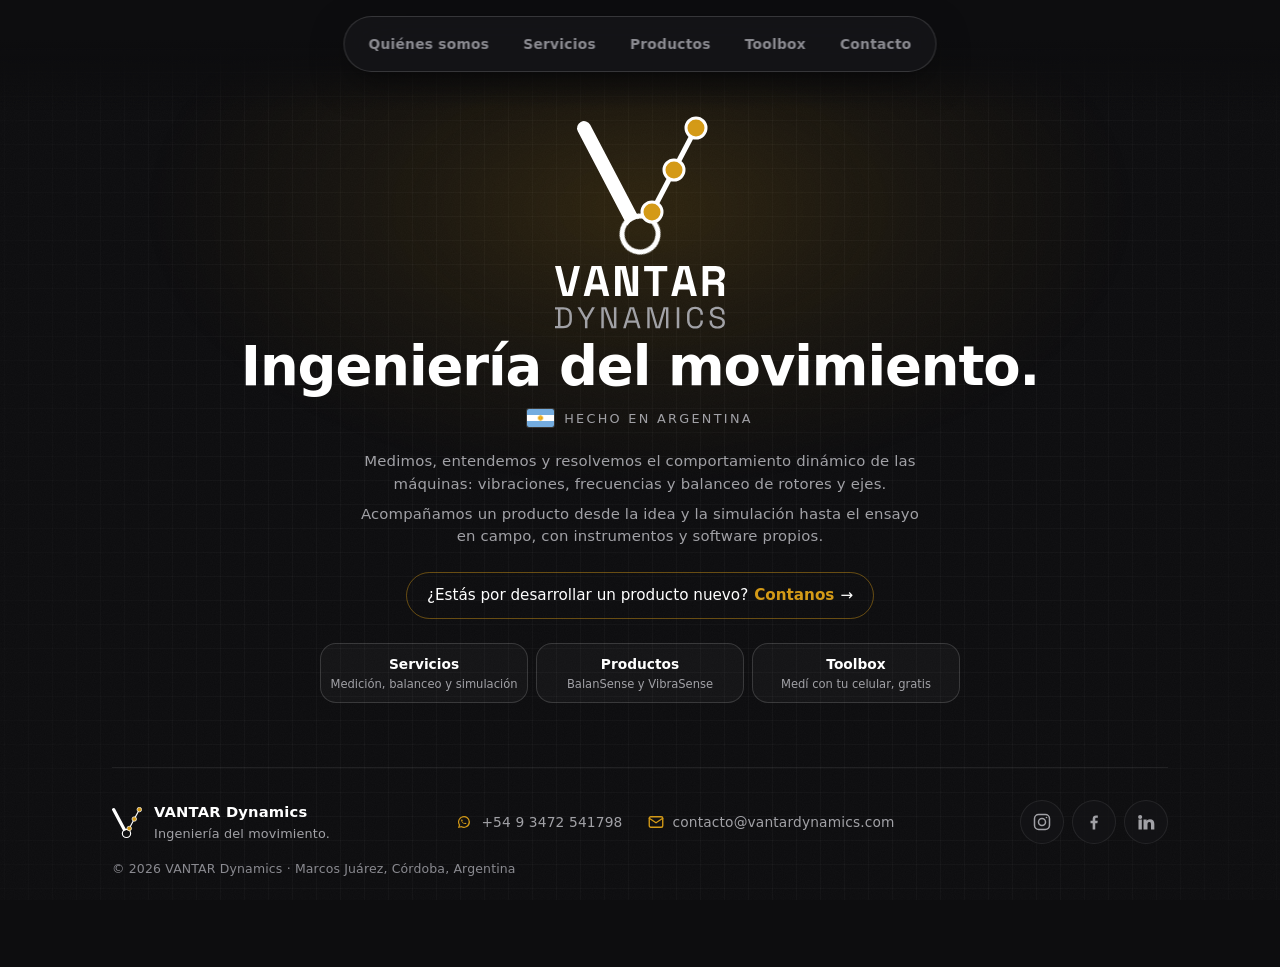
==== commit a385e167: "Textos con una sola voz: portada más corta con accesos a las secciones, cierre con paso siguiente en" ====
--- a/index.html
+++ b/index.html
@@ -2,7 +2,7 @@
 <html lang="es">
 <head>
   <meta charset="UTF-8" />
-  <meta name="viewport" content="width=device-width, initial-scale=1.0, viewport-fit=cover, maximum-scale=1" />
+  <meta name="viewport" content="width=device-width, initial-scale=1.0, viewport-fit=cover" />
   <title>VANTAR Dynamics — Ingeniería de medición y dinámica de máquinas</title>
   <meta name="description" content="VANTAR Dynamics: consultoría en instrumentación, análisis de vibraciones, simulación CAE e ingeniería de producto para maquinaria agrícola e industria con equipos rotantes. Desarrolladores de BalanSense y VibraSense." />
   <meta name="theme-color" content="#0d0d0f" />
@@ -11,7 +11,7 @@
   <!-- Open Graph -->
   <meta property="og:type" content="website" />
   <meta property="og:title" content="VANTAR Dynamics" />
-  <meta property="og:description" content="Ingeniería del movimiento. Hechos en Argentina." />
+  <meta property="og:description" content="Ingeniería del movimiento. Hecho en Argentina." />
   <meta property="og:url" content="https://vantardynamics.com/" />
   <meta property="og:site_name" content="VANTAR Dynamics" />
   <meta property="og:locale" content="es_AR" />
@@ -91,9 +91,15 @@
           <svg class="word" viewBox="0.360 0 79.280 29.3" role="img" aria-label="VANTAR Dynamics"><path d="M3.92 14.0H8.44L12.0 0.0H9.28L6.32 12.3H6.04L3.08 0.0H0.36Z M13.719999999999999 14.0H16.439999999999998L17.2 10.92H22.2L22.96 14.0H25.68L22.0 0.0H17.4ZM17.82 8.48 19.52 1.6600000000000001H19.88L21.58 8.48Z M28.36 14.0H30.96V1.799999999999999H31.32L34.1 14.0H39.12V0.0H36.519999999999996V12.2H36.16L33.379999999999995 0.0H28.36Z M46.0 14.0H48.64V2.4000000000000004H52.72V0.0H41.919999999999995V2.4000000000000004H46.0Z M54.559999999999995 14.0H57.279999999999994L58.03999999999999 10.92H63.03999999999999L63.8 14.0H66.52L62.839999999999996 0.0H58.239999999999995ZM58.66 8.48 60.36 1.6600000000000001H60.72L62.419999999999995 8.48Z M69.19999999999999 14.0H71.83999999999999V8.719999999999999H75.52C76.3 8.719999999999999 76.6 9.16 76.6 9.8V14.0H79.24V9.42C79.24 8.3 78.61999999999999 7.58 77.56 7.52V7.16C78.74 6.68 79.64 5.66 79.64 3.9800000000000004V3.74C79.64 1.4800000000000004 77.89999999999999 0.0 75.28 0.0H69.19999999999999ZM71.83999999999999 6.32V2.4000000000000004H75.0C76.28 2.4000000000000004 77.0 3.1400000000000006 77.0 4.26V4.459999999999999C77.0 5.58 76.24 6.32 75.0 6.32Z" fill="#FFFFFF"/><path d="M0.36 29.0H4.182C6.758 29.0 8.228 27.726 8.228 25.009999999999998V23.189999999999998C8.228 20.488 6.758 19.2 4.182 19.2H0.36V20.25H1.7320000000000002V27.95H0.36ZM2.908 27.936V20.278H4.182C6.072 20.278 7.066 21.16 7.066 23.148V25.066C7.066 27.04 6.072 27.936 4.182 27.936Z M14.3222 29.0H15.4982V25.262L18.9842 19.2H17.6402L15.0082 23.89H14.8122L12.1802 19.2H10.8362L14.3222 25.262Z M21.956400000000002 29.0H23.1184V19.927999999999997H23.314400000000003L26.7164 29.0H28.998400000000004V19.2H27.8364V28.258H27.654400000000003L24.238400000000002 19.2H21.956400000000002Z M32.138600000000004 29.0H33.3566L34.1126 26.522H38.284600000000005L39.040600000000005 29.0H40.2586L37.2346 19.2H35.162600000000005ZM34.4206 25.458 36.1006 19.914H36.296600000000005L37.976600000000005 25.458Z M43.3848 29.0H44.5188V19.97H44.714800000000004L47.3048 29.0H49.3348L51.924800000000005 19.97H52.1208V29.0H53.2548V19.2H51.0148L48.4108 28.258H48.2288L45.6248 19.2H43.3848Z M57.150999999999996 29.0H58.327V19.2H57.150999999999996Z M65.76520000000001 29.196C68.0752 29.196 69.3632 27.81 69.3632 25.584V25.402H68.2012V25.626C68.2012 27.096 67.4312 28.146 65.76520000000001 28.146C64.0992 28.146 63.1192 27.068 63.1192 25.248V22.951999999999998C63.1192 21.131999999999998 64.0992 20.054000000000002 65.76520000000001 20.054000000000002C67.4312 20.054000000000002 68.2012 21.104 68.2012 22.573999999999998V22.686H69.3632V22.616C69.3632 20.39 68.0752 19.003999999999998 65.76520000000001 19.003999999999998C63.4412 19.003999999999998 61.943200000000004 20.39 61.943200000000004 22.98V25.22C61.943200000000004 27.81 63.4412 29.196 65.76520000000001 29.196Z M76.1294 29.196C78.2574 29.196 79.6434 28.062 79.6434 26.326C79.6434 24.604 78.3134 23.96 76.6194 23.567999999999998L75.8914 23.386C74.5894 23.064 73.8194 22.714 73.8194 21.664C73.8194 20.613999999999997 74.6594 20.026 75.9614 20.026C77.30539999999999 20.026 78.2854 20.613999999999997 78.2854 22.028V22.616H79.4474V22.028C79.4474 20.026 77.9354 19.003999999999998 75.9614 19.003999999999998C73.9874 19.003999999999998 72.6574 20.026 72.6574 21.678C72.6574 23.33 73.8334 24.002 75.5694 24.422L76.2974 24.604C77.6134 24.912 78.4814 25.276 78.4814 26.354C78.4814 27.404 77.6554 28.174 76.1294 28.174C74.6314 28.174 73.5814 27.404 73.5814 25.766V25.472H72.4194V25.766C72.4194 28.062 73.9874 29.196 76.1294 29.196Z" fill="#A1A1A6"/></svg>
         </div>
         <h1 class="slogan">Ingeniería del movimiento.</h1>
-        <p class="hecho-ar"><svg class="flag" viewBox="0 0 30 20" role="img" aria-label="Bandera argentina"><use href="#flag-ar"/></svg><span>Hechos en Argentina</span></p>
-        <p class="lead">Brindamos soluciones integrales de ingeniería de desarrollo, abarcando desde la ingeniería conceptual y básica hasta la validación virtual mediante simulación. Llevamos ese rigor técnico al plano real realizando adquisición de datos y ensayos sobre productos reales, lo que nos permite resolver problemas dinámicos críticos como frecuencias, vibraciones y el balanceo dinámico de rotores y ejes. Somos desarrolladores y fabricantes de la instrumentación que utilizamos.</p>
-        <button class="cta-texto" data-go="contact"><em class="cta-q" id="cta-q" aria-live="polite">¿Necesitás definir y desarrollar un nuevo producto?</em> <span>Contanos</span> →</button>
+        <p class="hecho-ar"><svg class="flag" viewBox="0 0 30 20" role="img" aria-label="Bandera argentina"><use href="#flag-ar"/></svg><span>Hecho en Argentina</span></p>
+        <p class="lead">Medimos, entendemos y resolvemos el comportamiento dinámico de las máquinas: vibraciones, frecuencias y balanceo de rotores y ejes.</p>
+        <p class="lead lead-2">Acompañamos un producto desde la idea y la simulación hasta el ensayo en campo, con instrumentos y software propios.</p>
+        <button class="cta-texto" data-go="contact"><em class="cta-q" id="cta-q" aria-live="polite">¿Estás por desarrollar un producto nuevo?</em> <span>Contanos</span> →</button>
+        <nav class="caminos" aria-label="Qué hacemos">
+          <button class="camino" data-go="services"><b>Servicios</b><span>Medición, balanceo y simulación</span></button>
+          <button class="camino" data-go="products"><b>Productos</b><span>BalanSense y VibraSense</span></button>
+          <button class="camino" data-go="tools"><b>Toolbox</b><span>Medí con tu celular, gratis</span></button>
+        </nav>
       </header>
     </section>
 
@@ -102,11 +108,11 @@
       <div class="section">
         <div class="sec-head" style="margin-top:var(--s-7)">
           <span class="eyebrow">Quiénes somos</span>
-          <h2>Ingeniería argentina,<br />hecha por quien hace el trabajo.</h2>
+          <h2>Quien mide,<br />también resuelve.</h2>
         </div>
         <div class="card card-pad stack about">
-          <p>VANTAR Dynamics es una firma de ingeniería argentina fundada por Alejandro Guillermo Gassmann. Nos dedicamos a medir, entender y resolver el comportamiento dinámico de las máquinas: vibraciones, balanceo, instrumentación y simulación.</p>
-          <p>Trabajamos en dos frentes: consultoría de ingeniería a medida para fabricantes de maquinaria agrícola y plantas con equipos rotantes, y el desarrollo de instrumentos propios, BalanSense y VibraSense, con software desarrollado en Argentina.</p>
+          <p>VANTAR Dynamics es una firma de ingeniería argentina fundada por Alejandro Guillermo Gassmann. Nos dedicamos al comportamiento dinámico de las máquinas: vibraciones, balanceo, instrumentación y simulación.</p>
+          <p>Trabajamos en dos frentes. Hacemos consultoría a medida para fabricantes de maquinaria agrícola y plantas con equipos rotantes, y desarrollamos nuestros propios instrumentos: BalanSense y VibraSense.</p>
           <p>Quien atiende tu consulta es quien va a medir tu máquina. Esa cercanía es parte de cómo trabajamos.</p>
         </div>
       </div>
@@ -119,8 +125,8 @@
         <div class="card card-pad nac">
           <div class="nac-flag"><svg class="flag" viewBox="0 0 30 20" role="img" aria-label="Bandera argentina"><use href="#flag-ar"/></svg></div>
           <ul class="nac-list">
-            <li><b>Desarrollado en Argentina.</b> El software de todos nuestros productos y el hardware de BalanSense y VibraSense HF son desarrollo propio, hecho acá.</li>
-            <li><b>Atención directa, en español.</b> Hablás con quien hace el trabajo, sin intermediarios ni soporte del otro lado del mundo.</li>
+            <li><b>Desarrollado en Argentina.</b> Desarrollamos acá el software de todos nuestros productos y el hardware de BalanSense y VibraSense HF.</li>
+            <li><b>Atención directa, en español.</b> Sin intermediarios ni soporte del otro lado del mundo.</li>
             <li><b>Conocemos la industria local.</b> Maquinaria agrícola, plantas y talleres de acá, con sus condiciones reales de trabajo.</li>
             <li><b>Conocimiento que se queda en el país.</b> Queremos que medir, diagnosticar y balancear deje de depender de equipos y servicios importados.</li>
           </ul>
@@ -138,6 +144,14 @@
         </div>
       </div>
 
+      <div class="section siguiente">
+        <p>¿Tenés un caso para contarnos?</p>
+        <div class="controls">
+          <button class="btn btn-primary btn-sm" data-go="contact">Contanos tu caso</button>
+          <button class="btn btn-ghost btn-sm" data-go="services">Ver servicios</button>
+        </div>
+      </div>
+
     </section>
 
     <!-- ========================== TAB: SERVICIOS ========================== -->
@@ -149,10 +163,10 @@
         </div>
         <div class="svc-bloque">
           <ul class="svc-lista">
-          <li class="svc-fila"><svg class="svc-ico" viewBox="0 0 24 24" fill="none" stroke="currentColor" stroke-width="1.75" stroke-linecap="round" stroke-linejoin="round" aria-hidden="true"><rect x="5" y="7" width="14" height="10" rx="2"/><path d="M8 12h1.5l1.2-2.5 2 5 1.3-2.5H16"/><path d="M9 7V4M15 7V4M9 20v-3M15 20v-3"/></svg><div><h3>Instrumentación y adquisición de datos</h3><p>Diseño e implementación de sistemas de medición a medida, para ver qué hace realmente un equipo en operación.</p></div></li>
-          <li class="svc-fila"><svg class="svc-ico" viewBox="0 0 24 24" fill="none" stroke="currentColor" stroke-width="1.75" stroke-linecap="round" stroke-linejoin="round" aria-hidden="true"><path d="M2 12h2.5l1.5-5 2.5 10 2.5-12 2.5 14 2.5-10 1.5 3H22"/></svg><div><h3>Análisis dinámico y vibraciones</h3><p>Medición y diagnóstico de desbalanceo, desalineación, resonancias y fallas incipientes en máquinas y estructuras.</p></div></li>
-          <li class="svc-fila"><svg class="svc-ico" viewBox="0 0 24 24" fill="none" stroke="currentColor" stroke-width="1.75" stroke-linecap="round" stroke-linejoin="round" aria-hidden="true"><path d="M12 3 20 7.5v9L12 21l-8-4.5v-9L12 3Z"/><path d="M12 12 20 7.5M12 12 4 7.5M12 12v9"/><path d="M8 5.2 16 9.8M16 5.2 8 9.8" opacity=".55"/></svg><div><h3>Simulación CAE</h3><p>Análisis por computadora para validar un diseño antes de fabricarlo: estructural, dinámico y de fatiga.</p></div></li>
-          <li class="svc-fila"><svg class="svc-ico" viewBox="0 0 24 24" fill="none" stroke="currentColor" stroke-width="1.75" stroke-linecap="round" stroke-linejoin="round" aria-hidden="true"><path d="M4 20 20 4"/><path d="M14.5 4H20v5.5"/><rect x="3" y="13" width="8" height="8" rx="1"/><path d="M13 20h7M20 13v7"/></svg><div><h3>Ingeniería conceptual y básica de producto</h3><p>Acompañamiento en las etapas tempranas de un desarrollo, antes del detalle y la fabricación.</p></div></li>
+          <li class="svc-fila"><svg class="svc-ico" viewBox="0 0 24 24" fill="none" stroke="currentColor" stroke-width="1.75" stroke-linecap="round" stroke-linejoin="round" aria-hidden="true"><rect x="5" y="7" width="14" height="10" rx="2"/><path d="M8 12h1.5l1.2-2.5 2 5 1.3-2.5H16"/><path d="M9 7V4M15 7V4M9 20v-3M15 20v-3"/></svg><div><h3>Instrumentación y adquisición de datos</h3><p>Diseñamos sistemas de medición a medida para ver qué hace realmente un equipo mientras trabaja.</p></div></li>
+          <li class="svc-fila"><svg class="svc-ico" viewBox="0 0 24 24" fill="none" stroke="currentColor" stroke-width="1.75" stroke-linecap="round" stroke-linejoin="round" aria-hidden="true"><path d="M2 12h2.5l1.5-5 2.5 10 2.5-12 2.5 14 2.5-10 1.5 3H22"/></svg><div><h3>Vibraciones y balanceo</h3><p>Medimos y diagnosticamos desbalanceo, desalineación, resonancias y fallas incipientes en máquinas y estructuras. Balanceamos rotores y ejes en el lugar, sin desmontarlos.</p></div></li>
+          <li class="svc-fila"><svg class="svc-ico" viewBox="0 0 24 24" fill="none" stroke="currentColor" stroke-width="1.75" stroke-linecap="round" stroke-linejoin="round" aria-hidden="true"><path d="M12 3 20 7.5v9L12 21l-8-4.5v-9L12 3Z"/><path d="M12 12 20 7.5M12 12 4 7.5M12 12v9"/><path d="M8 5.2 16 9.8M16 5.2 8 9.8" opacity=".55"/></svg><div><h3>Simulación CAE</h3><p>Validamos un diseño en la computadora antes de fabricarlo: análisis estructural, dinámico y de fatiga.</p></div></li>
+          <li class="svc-fila"><svg class="svc-ico" viewBox="0 0 24 24" fill="none" stroke="currentColor" stroke-width="1.75" stroke-linecap="round" stroke-linejoin="round" aria-hidden="true"><path d="M4 20 20 4"/><path d="M14.5 4H20v5.5"/><rect x="3" y="13" width="8" height="8" rx="1"/><path d="M13 20h7M20 13v7"/></svg><div><h3>Ingeniería conceptual y básica de producto</h3><p>Te acompañamos en las primeras etapas de un desarrollo, antes del detalle y la fabricación.</p></div></li>
           </ul>
           <figure class="lamina"><svg class="lamina-dibujo" xmlns="http://www.w3.org/2000/svg" viewBox="0 0 800 420" role="img"><title>Espectro de vibraciones</title><path d="M70 360H760M70 360V50" stroke="#FFFFFF" stroke-opacity=".35" stroke-width="1.5" fill="none"/><path d="M154.1 360v6" stroke="#FFFFFF" stroke-opacity=".35"/><path d="M238.3 360v6" stroke="#FFFFFF" stroke-opacity=".35"/><path d="M322.4 360v6" stroke="#FFFFFF" stroke-opacity=".35"/><path d="M406.6 360v6" stroke="#FFFFFF" stroke-opacity=".35"/><path d="M490.7 360v6" stroke="#FFFFFF" stroke-opacity=".35"/><path d="M574.9 360v6" stroke="#FFFFFF" stroke-opacity=".35"/><path d="M659.0 360v6" stroke="#FFFFFF" stroke-opacity=".35"/><path d="M743.2 360v6" stroke="#FFFFFF" stroke-opacity=".35"/><polyline points="74.0,354.0 81.0,350.4 88.0,347.7 95.0,346.5 102.0,347.1 109.0,349.1 116.0,350.4 123.0,348.4 130.0,347.7 137.0,348.5 144.0,350.2 151.0,351.7 158.0,350.3 165.0,347.5 172.0,346.1 179.0,346.5 186.0,348.5 193.0,351.7 200.0,350.3 207.0,349.3 214.0,348.4 221.0,348.3 228.0,349.6 235.0,350.6 242.0,347.9 249.0,346.4 256.0,346.6 263.0,348.5 270.0,351.7 277.0,352.6 284.0,349.3 291.0,347.3 298.0,346.9 305.0,348.1 312.0,350.5 319.0,349.0 326.0,347.5 333.0,347.4 340.0,349.0 347.0,351.4 354.0,352.4 361.0,349.0 368.0,346.7 375.0,346.1 382.0,347.2 389.0,349.8 396.0,350.7 403.0,349.2 410.0,348.8 417.0,348.6 424.0,349.3 431.0,351.0 438.0,349.2 445.0,346.9 452.0,346.1 459.0,347.1 466.0,349.6 473.0,352.9 480.0,351.2 487.0,348.6 494.0,347.2 501.0,347.6 508.0,349.4 515.0,350.0 522.0,347.8 529.0,346.9 536.0,347.6 543.0,349.9 550.0,352.8 557.0,351.0 564.0,348.0 571.0,346.4 578.0,346.5 585.0,348.3 592.0,351.2 599.0,349.4 606.0,348.3 613.0,348.6 620.0,349.3 627.0,350.5 634.0,351.0 641.0,348.0 648.0,346.3 655.0,346.2 662.0,347.9 669.0,351.0 676.0,351.4 683.0,350.1 690.0,348.2 697.0,347.6 704.0,348.6 711.0,350.8 718.0,348.7 725.0,346.9 732.0,346.7 739.0,348.2 746.0,351.1 753.0,353.3 760.0,349.8 767.0,347.3" stroke="#6E6E73" stroke-width="1.2" fill="none"/><path d="M154.1 360V60.0" stroke="#D49A17" stroke-width="4" stroke-linecap="round"/><text x="164.1" y="66.0" fill="#D49A17" font-family="Space Grotesk" font-size="28.8" font-weight="700">1X</text><path d="M238.3 360V246.0" stroke="#FFFFFF" stroke-width="3" stroke-linecap="round"/><text x="248.3" y="252.0" fill="#FFFFFF" font-family="Space Grotesk" font-size="28.8" font-weight="700">2X</text><path d="M322.4 360V294.0" stroke="#FFFFFF" stroke-width="3" stroke-linecap="round"/><text x="332.4" y="300.0" fill="#FFFFFF" font-family="Space Grotesk" font-size="28.8" font-weight="700">3X</text><path d="M406.6 360V324.0" stroke="#FFFFFF" stroke-width="3" stroke-linecap="round"/><path d="M541.2 360V336.0" stroke="#FFFFFF" stroke-width="3" stroke-linecap="round"/><path d="M684.3 360V330.0" stroke="#FFFFFF" stroke-width="3" stroke-linecap="round"/><text x="600" y="394" fill="#6E6E73" font-family="Space Grotesk" font-size="22.4" letter-spacing="1.5">FRECUENCIA (Hz)</text><text x="62" y="38" fill="#6E6E73" font-family="Space Grotesk" font-size="22.4" letter-spacing="1.5">mm/s</text></svg><figcaption>Espectro de vibraciones: el pico en 1X delata el desbalanceo · ilustrativo</figcaption></figure>
         </div>
@@ -177,6 +191,14 @@
         </div>
       </div>
 
+      <div class="section siguiente">
+        <p>¿Tu equipo vibra, se rompe o está en desarrollo?</p>
+        <div class="controls">
+          <button class="btn btn-primary btn-sm" data-go="contact">Contanos tu caso</button>
+          <button class="btn btn-ghost btn-sm" data-go="products">Ver productos</button>
+        </div>
+      </div>
+
     </section>
 
     <!-- ========================== TAB: PRODUCTS ============================ -->
@@ -184,7 +206,7 @@
       <div class="section">
         <div class="sec-head" style="margin-top:var(--s-7)">
           <span class="eyebrow">Productos propios</span>
-          <h2>Instrumentos y software<br />de VANTAR.</h2>
+          <h2>Instrumentos propios,<br />pensados para el campo.</h2>
           <p class="lead" style="margin-top:var(--s-3);font-size:.92rem">Instrumentos portátiles con software propio, multiplataforma y con exportación de datos. BalanSense y VibraSense HF se diseñan y fabrican en Argentina.</p>
         </div>
 
@@ -192,10 +214,10 @@
                     <span class="eyebrow">Balanceo dinámico</span>
           <h3 class="prod-name">BalanSense</h3>
           <figure class="lamina"><svg class="lamina-dibujo" xmlns="http://www.w3.org/2000/svg" viewBox="0 0 800 440" role="img"><title>Balanceo en dos planos</title><g stroke="#FFFFFF" stroke-opacity=".5" stroke-width="1.2" fill="none"><path d="M410 318V350M560 318V350M410 340H560"/><path d="M419 335l-9 5 9 5M551 335l9 5-9 5"/></g><path d="M20 200H790" stroke="#FFFFFF" stroke-opacity=".22" stroke-width="1" stroke-dasharray="14 5 3 5"/><rect x="28" y="138" width="112" height="124" rx="10" stroke="#FFFFFF" stroke-width="2.2" fill="#0D0D0F"/><path d="M46 148 V252" stroke="#FFFFFF" stroke-opacity=".3" stroke-width="1.2"/><path d="M58 148 V252" stroke="#FFFFFF" stroke-opacity=".3" stroke-width="1.2"/><path d="M70 148 V252" stroke="#FFFFFF" stroke-opacity=".3" stroke-width="1.2"/><path d="M82 148 V252" stroke="#FFFFFF" stroke-opacity=".3" stroke-width="1.2"/><path d="M94 148 V252" stroke="#FFFFFF" stroke-opacity=".3" stroke-width="1.2"/><path d="M106 148 V252" stroke="#FFFFFF" stroke-opacity=".3" stroke-width="1.2"/><path d="M118 148 V252" stroke="#FFFFFF" stroke-opacity=".3" stroke-width="1.2"/><path d="M130 148 V252" stroke="#FFFFFF" stroke-opacity=".3" stroke-width="1.2"/><path d="M40 262 L30 304 H138 L128 262" stroke="#FFFFFF" stroke-width="2.2" fill="#0D0D0F"/><rect x="140" y="178" width="26" height="44" rx="4" stroke="#FFFFFF" stroke-width="2" fill="#0D0D0F"/><rect x="166" y="191" width="600" height="18" rx="4" stroke="#FFFFFF" stroke-width="2.2" fill="#0D0D0F"/><path d="M204 304 L220 222 H280 L296 304 Z" stroke="#FFFFFF" stroke-width="2.2" fill="#0D0D0F"/><rect x="212" y="170" width="76" height="56" rx="14" stroke="#FFFFFF" stroke-width="2.2" fill="#0D0D0F"/><circle cx="250" cy="200" r="15" stroke="#FFFFFF" stroke-opacity=".5" stroke-width="1.4" fill="none"/><path d="M180 304 H320" stroke="#FFFFFF" stroke-width="2.2"/><circle cx="216" cy="296" r="3" fill="none" stroke="#FFFFFF" stroke-opacity=".6"/><circle cx="284" cy="296" r="3" fill="none" stroke="#FFFFFF" stroke-opacity=".6"/><path d="M644 304 L660 222 H720 L736 304 Z" stroke="#FFFFFF" stroke-width="2.2" fill="#0D0D0F"/><rect x="652" y="170" width="76" height="56" rx="14" stroke="#FFFFFF" stroke-width="2.2" fill="#0D0D0F"/><circle cx="690" cy="200" r="15" stroke="#FFFFFF" stroke-opacity=".5" stroke-width="1.4" fill="none"/><path d="M620 304 H760" stroke="#FFFFFF" stroke-width="2.2"/><circle cx="656" cy="296" r="3" fill="none" stroke="#FFFFFF" stroke-opacity=".6"/><circle cx="724" cy="296" r="3" fill="none" stroke="#FFFFFF" stroke-opacity=".6"/><rect x="395" y="96" width="30" height="208" rx="6" stroke="#FFFFFF" stroke-width="2.4" fill="#0D0D0F"/><circle cx="410" cy="122.0" r="3.2" fill="none" stroke="#FFFFFF" stroke-opacity=".6" stroke-width="1.2"/><circle cx="410" cy="148.0" r="3.2" fill="none" stroke="#FFFFFF" stroke-opacity=".6" stroke-width="1.2"/><circle cx="410" cy="252.0" r="3.2" fill="none" stroke="#FFFFFF" stroke-opacity=".6" stroke-width="1.2"/><circle cx="410" cy="278.0" r="3.2" fill="none" stroke="#FFFFFF" stroke-opacity=".6" stroke-width="1.2"/><circle cx="410" cy="108" r="8" fill="#D49A17"/><rect x="545" y="96" width="30" height="208" rx="6" stroke="#FFFFFF" stroke-width="2.4" fill="#0D0D0F"/><circle cx="560" cy="122.0" r="3.2" fill="none" stroke="#FFFFFF" stroke-opacity=".6" stroke-width="1.2"/><circle cx="560" cy="148.0" r="3.2" fill="none" stroke="#FFFFFF" stroke-opacity=".6" stroke-width="1.2"/><circle cx="560" cy="252.0" r="3.2" fill="none" stroke="#FFFFFF" stroke-opacity=".6" stroke-width="1.2"/><circle cx="560" cy="278.0" r="3.2" fill="none" stroke="#FFFFFF" stroke-opacity=".6" stroke-width="1.2"/><circle cx="560" cy="292" r="8" fill="#D49A17"/><rect x="241" y="154" width="18" height="16" rx="3" fill="#D49A17"/><path d="M250 150 V126" stroke="#D49A17" stroke-width="1.8"/><path d="M245 132 L250 124 L255 132" fill="none" stroke="#D49A17" stroke-width="1.8"/><rect x="681" y="154" width="18" height="16" rx="3" fill="#D49A17"/><path d="M690 150 V126" stroke="#D49A17" stroke-width="1.8"/><path d="M685 132 L690 124 L695 132" fill="none" stroke="#D49A17" stroke-width="1.8"/><rect x="722" y="38" width="32" height="24" rx="4" fill="#0D0D0F" stroke="#D49A17" stroke-width="2"/><circle cx="738" cy="50" r="5" fill="#D49A17"/><path d="M738 62 L750 191" stroke="#D49A17" stroke-width="1.6" stroke-dasharray="5 4"/><rect x="745" y="188" width="10" height="6" fill="#D49A17"/><text x="485" y="370" text-anchor="middle" fill="#A1A1A6" font-family="Space Grotesk" font-size="14" font-weight="500" letter-spacing="1.4">PLANOS DE CORRECCIÓN</text><text x="410" y="80" text-anchor="middle" fill="#6E6E73" font-family="Space Grotesk" font-size="13" font-weight="500" letter-spacing="1.4">PLANO 1</text><text x="560" y="80" text-anchor="middle" fill="#6E6E73" font-family="Space Grotesk" font-size="13" font-weight="500" letter-spacing="1.4">PLANO 2</text><text x="250" y="112" text-anchor="middle" fill="#D49A17" font-family="Space Grotesk" font-size="13" font-weight="500" letter-spacing="1.4">ACELERÓMETRO</text><text x="690" y="112" text-anchor="middle" fill="#D49A17" font-family="Space Grotesk" font-size="13" font-weight="500" letter-spacing="1.4">ACELERÓMETRO</text><text x="738" y="28" text-anchor="middle" fill="#D49A17" font-family="Space Grotesk" font-size="13" font-weight="500" letter-spacing="1.4">TACÓMETRO</text><text x="84" y="328" text-anchor="middle" fill="#A1A1A6" font-family="Space Grotesk" font-size="14" font-weight="500" letter-spacing="1.4">MOTOR</text><text x="250" y="328" text-anchor="middle" fill="#A1A1A6" font-family="Space Grotesk" font-size="14" font-weight="500" letter-spacing="1.4">DESCANSO 1</text><text x="690" y="328" text-anchor="middle" fill="#A1A1A6" font-family="Space Grotesk" font-size="14" font-weight="500" letter-spacing="1.4">DESCANSO 2</text><text x="434" y="112" text-anchor="start" fill="#6E6E73" font-family="Space Grotesk" font-size="12" font-weight="400" letter-spacing="0.4">masa de prueba</text></svg><figcaption>Balanceo en dos planos, con un sensor en cada descanso · ilustrativo</figcaption></figure>
-          <p class="lead" style="font-size:.95rem">Balanceador dinámico portátil, diseñado para el balanceo dinámico in situ: diagnostica y compensa vibraciones en régimen real de trabajo, sin necesidad de desmontaje.</p>
+          <p class="lead" style="font-size:.95rem">Balanceador dinámico portátil para balancear en el lugar: diagnostica y compensa vibraciones con la máquina en régimen de trabajo, sin desmontarla.</p>
           <ul class="spec-list">
             <li><span class="k">Balanceo</span><span class="v">1 y 2 planos (2 puntos de apoyo)</span></li>
-            <li><span class="k">Uso</span><span class="v">In situ, en régimen real de trabajo</span></li>
+            <li><span class="k">Uso</span><span class="v">En el lugar, en régimen real de trabajo</span></li>
             <li><span class="k">Software</span><span class="v">Propio, multiplataforma, con exportación de datos</span></li>
             <li><span class="k">Para</span><span class="v">Motores, ventiladores, bombas, ejes de maquinaria agrícola</span></li>
           </ul>
@@ -203,10 +225,10 @@
         </article>
 
         <article id="prod-vibrasense" class="card card-pad prod-detail">
-                    <span class="eyebrow">Sensor de vibraciones multipropósito</span>
+          <span class="eyebrow">Medición de vibraciones</span>
           <h3 class="prod-name">VibraSense</h3>
           <figure class="lamina"><svg class="lamina-dibujo" xmlns="http://www.w3.org/2000/svg" viewBox="0 0 800 200" role="img"><title>Señal</title><polyline points="0,100.0 4,105.9 8,111.3 12,115.9 16,119.4 20,121.6 24,122.8 28,123.3 32,123.6 36,124.0 40,125.1 44,126.8 48,129.3 52,132.1 56,134.9 60,137.1 64,138.1 68,137.6 72,135.3 76,131.3 80,125.8 84,119.3 88,112.4 92,105.6 96,99.4 100,94.2 104,89.9 108,86.5 112,83.6 116,80.7 120,77.5 124,73.7 128,69.0 132,63.7 136,58.0 140,52.5 144,47.8 148,44.4 152,42.7 156,43.0 160,45.4 164,49.4 168,54.8 172,60.9 176,67.2 180,73.2 184,78.7 188,83.6 192,88.1 196,92.4 200,97.1 204,102.5 208,108.8 212,116.3 216,124.6 220,133.5 224,142.3 228,150.5 232,157.4 236,162.6 240,165.7 244,166.8 248,166.0 252,163.7 256,160.6 260,156.9 264,153.3 268,149.9 272,146.6 276,143.4 280,139.8 284,135.4 288,129.9 292,122.8 296,114.2 300,104.3 304,93.5 308,82.3 312,71.4 316,61.5 320,53.1 324,46.4 328,41.7 332,38.6 336,36.8 340,35.9 344,35.4 348,35.1 352,34.6 356,34.2 360,34.1 364,34.6 368,36.3 372,39.7 376,44.9 380,52.1 384,61.1 388,71.6 392,82.8 396,94.2 400,105.1 404,115.0 408,123.5 412,130.7 416,136.6 420,141.5 424,145.9 428,150.1 432,154.5 436,159.1 440,163.8 444,168.2 448,171.8 452,174.2 456,174.8 460,173.2 464,169.4 468,163.5 472,155.9 476,147.0 480,137.6 484,128.3 488,119.5 492,111.6 496,104.5 500,98.2 504,92.4 508,86.5 512,80.3 516,73.6 520,66.2 524,58.5 528,50.7 532,43.4 536,37.3 540,32.8 544,30.4 548,30.3 552,32.2 556,36.0 560,41.0 564,46.8 568,52.8 572,58.4 576,63.6 580,68.2 584,72.6 588,76.9 592,81.7 596,87.3 600,94.0 604,101.7 608,110.3 612,119.3 616,128.2 620,136.2 624,143.0 628,148.0 632,151.0 636,152.1 640,151.7 644,150.0 648,147.8 652,145.5 656,143.4 660,141.8 664,140.5 668,139.4 672,138.0 676,135.9 680,132.7 684,128.1 688,122.1 692,114.9 696,106.9 700,98.7 704,91.0 708,84.2 712,78.9 716,75.1 720,72.9 724,72.0 728,71.8 732,72.0 736,72.1 740,71.6 744,70.6 748,69.1 752,67.4 756,66.0 760,65.3 764,65.8 768,67.8 772,71.2 776,76.0 780,81.8 784,87.8 788,93.7 792,98.8 796,102.7 800,105.4" fill="none" stroke="#D49A17" stroke-width="2.5" stroke-linejoin="round"/></svg><figcaption>Señal de vibración registrada en campo · ilustrativo</figcaption></figure>
-          <p class="lead" style="font-size:.95rem">Sensores inalámbricos para medir vibraciones, inclinación y movimiento en campo, sin cables ni instalación permanente. Registran horas de ensayo en su memoria.</p>
+          <p class="lead" style="font-size:.95rem">Sensores inalámbricos para medir vibraciones, inclinación y movimiento en campo, sin cables ni instalación permanente. Guardan horas de ensayo en su memoria.</p>
           <ul class="spec-list">
             <li><span class="k">Medición</span><span class="v">Vibración hasta 100 Hz, inclinación y movimiento</span></li>
             <li><span class="k">Conexión</span><span class="v">Bluetooth, hasta 90 m</span></li>
@@ -219,12 +241,12 @@
 
         <div class="card card-pad stack">
           <h3>Desarrollos especiales</h3>
-          <p class="note">Contanos qué necesitás medir y te respondemos con una propuesta. Si tenés un problema de vibraciones, también podemos ayudarte con consultoría.</p>
+          <p class="note">¿Necesitás medir algo que estos instrumentos no cubren? Contanos qué y te respondemos con una propuesta. Si tenés un problema de vibraciones, también te ayudamos con consultoría.</p>
           <div class="controls">
-            <button class="btn btn-primary btn-sm" data-go="contact">Consultanos</button>
-            <button class="btn btn-ghost btn-sm" data-go="tools">Probar el toolbox</button>
+            <button class="btn btn-primary btn-sm" data-go="contact">Contanos tu caso</button>
+            <button class="btn btn-ghost btn-sm" data-go="tools">Probar el Toolbox</button>
           </div>
-          <p class="note">El toolbox usa los sensores de tu celular: no es VibraSense, pero funciona con el mismo principio.</p>
+          <p class="note">El Toolbox usa los sensores de tu celular: no es VibraSense, pero funciona con el mismo principio.</p>
         </div>
       </div>
     </section>
--- a/styles/hero.css
+++ b/styles/hero.css
@@ -116,3 +116,19 @@
 .hecho-ar { margin-top: var(--s-3); }
 .hero .lead { margin-top: var(--s-4); font-size: 0.93rem; line-height: 1.5; }
 .cta-texto { margin-top: var(--s-5); }
+
+/* Portada: segunda frase y accesos a las secciones (continuidad portada → resto del sitio) */
+.hero .lead-2 { margin-top: var(--s-2); }
+.caminos {
+  margin: var(--s-5) auto 0; width: 100%; max-width: 40rem;
+  display: grid; grid-template-columns: repeat(3, 1fr); gap: var(--s-2);
+}
+.camino {
+  min-height: 44px; padding: 10px 8px; border-radius: var(--r-md);
+  border: 1px solid var(--hairline-2); background: rgba(255, 255, 255, 0.03);
+  display: flex; flex-direction: column; gap: 3px; align-items: center; text-align: center;
+  color: var(--ink); transition: border-color var(--dur) var(--ease), background var(--dur) var(--ease);
+}
+.camino b { font-size: 0.86rem; font-weight: 700; }
+.camino span { font-size: 0.72rem; line-height: 1.3; color: var(--ink-soft); }
+.camino:hover { border-color: var(--yellow); background: rgba(212, 154, 23, 0.08); }
--- a/styles/components.css
+++ b/styles/components.css
@@ -310,7 +310,7 @@
 .field label { font-size: 0.76rem; font-weight: 600; letter-spacing: 0.02em; color: var(--ink-soft); }
 .field input, .field textarea, .field select {
   background: var(--paper); border: 1px solid var(--hairline-2); border-radius: var(--r-md);
-  padding: 13px 14px; font-size: 0.92rem; transition: border var(--dur) var(--ease), box-shadow var(--dur) var(--ease);
+  padding: 13px 14px; font-size: 1rem; transition: border var(--dur) var(--ease), box-shadow var(--dur) var(--ease);
 }
 .field input:focus, .field textarea:focus, .field select:focus {
   outline: none; border-color: var(--violet);
@@ -462,3 +462,8 @@
 .lamina-dibujo { width: 100%; height: auto; display: block; }
 .lamina figcaption { margin-top: var(--s-3); font-size: 0.78rem; color: var(--ink-faint); line-height: 1.4; }
 .prod-detail .lamina { margin-block: var(--s-2); }
+
+/* Cierre de cada sección: una pregunta y el paso siguiente */
+.siguiente { text-align: center; }
+.siguiente p { color: var(--ink-soft); margin-bottom: var(--s-3); }
+.siguiente .controls { justify-content: center; }
--- a/styles/toolbox.css
+++ b/styles/toolbox.css
@@ -169,6 +169,16 @@
 .tb-qr b { display: block; margin-bottom: 4px; }
 .tb-qr span { font-size: .86rem; color: var(--ink-soft); line-height: 1.45; }
 
+/* En computadora: «Abrilo en tu celular» */
+.tb-compu .tb-meta em:not(.agotado) { color: var(--ink-faint); }
+.tb-cel-cab { display: flex; align-items: center; gap: 12px; }
+.tb-cel-cab .tb-ic { width: 40px; height: 40px; }
+.tb-cel-cab .eyebrow { color: var(--yellow); }
+.tb-cel-qr { display: grid; justify-items: center; gap: 10px; padding: 24px 16px 16px; border-radius: 18px; background: var(--tb-surface); border: 1px solid var(--tb-line); }
+.tb-cel-qr img { width: 220px; height: 220px; border-radius: 14px; background: #fff; display: block; }
+.tb-cel-url { font-size: .9rem; color: var(--ink); letter-spacing: .01em; }
+.tb-cel-qr .tb-link { justify-self: center; align-self: center; }
+
 @media (max-width: 360px) {
   .tb-datos { grid-template-columns: repeat(2, minmax(0, 1fr)); }
   .tb-como span { font-size: .74rem; }
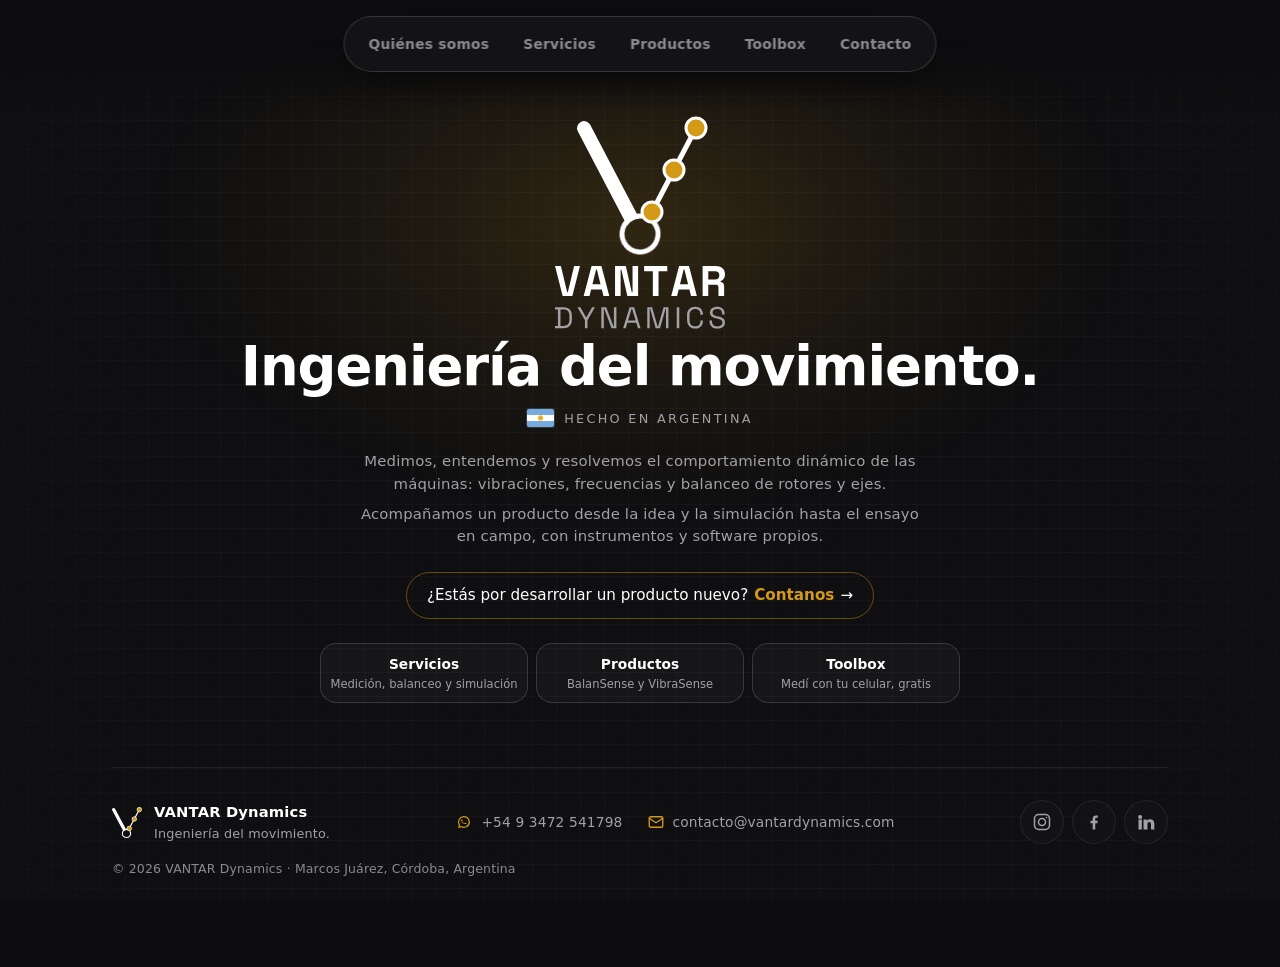
==== commit b219dee1: "Servicios: sección «Cómo trabajamos» en cuatro pasos Co-Authored-By: Claude Opus 5.5 <noreply@anthro" ====
--- a/index.html
+++ b/index.html
@@ -174,6 +174,19 @@
 
       <div class="section">
         <div class="sec-head">
+          <span class="eyebrow">Cómo trabajamos</span>
+          <h2>Cuatro pasos,<br />de tu consulta a la solución.</h2>
+        </div>
+        <ol class="pasos">
+          <li><span class="paso-n">1</span><div><h3>Nos contás el caso</h3><p>Qué equipo, qué pasa y qué necesitás resolver.</p></div></li>
+          <li><span class="paso-n">2</span><div><h3>Medimos en el lugar</h3><p>Con la máquina trabajando, donde está.</p></div></li>
+          <li><span class="paso-n">3</span><div><h3>Analizamos</h3><p>Buscamos la causa en los datos medidos.</p></div></li>
+          <li><span class="paso-n">4</span><div><h3>Informe y propuesta</h3><p>Te entregamos los resultados y qué hacer con ellos.</p></div></li>
+        </ol>
+      </div>
+
+      <div class="section">
+        <div class="sec-head">
           <span class="eyebrow">Para quién</span>
           <h2>Máquinas que giran,<br />datos que importan.</h2>
         </div>
--- a/styles/components.css
+++ b/styles/components.css
@@ -467,3 +467,11 @@
 .siguiente { text-align: center; }
 .siguiente p { color: var(--ink-soft); margin-bottom: var(--s-3); }
 .siguiente .controls { justify-content: center; }
+
+/* Servicios: «Cómo trabajamos», cuatro pasos numerados */
+.pasos { list-style: none; padding: 0; margin: 0; display: grid; gap: var(--s-3); }
+.pasos li { display: flex; gap: var(--s-3); align-items: flex-start; padding: var(--s-4); border: 1px solid var(--hairline); border-radius: var(--r-md); background: rgba(255, 255, 255, 0.02); }
+.paso-n { flex: 0 0 32px; width: 32px; height: 32px; align-self: flex-start; border-radius: 50%; display: grid; place-items: center; border: 1px solid var(--yellow); color: var(--yellow); font-weight: 700; font-size: 0.9rem; }
+.pasos h3 { font-size: 0.98rem; margin: 4px 0 2px; }
+.pasos p { color: var(--ink-soft); font-size: 0.88rem; line-height: 1.5; margin: 0; }
+@media (min-width: 900px) { .pasos { grid-template-columns: repeat(4, 1fr); } .pasos li { flex-direction: column; } }
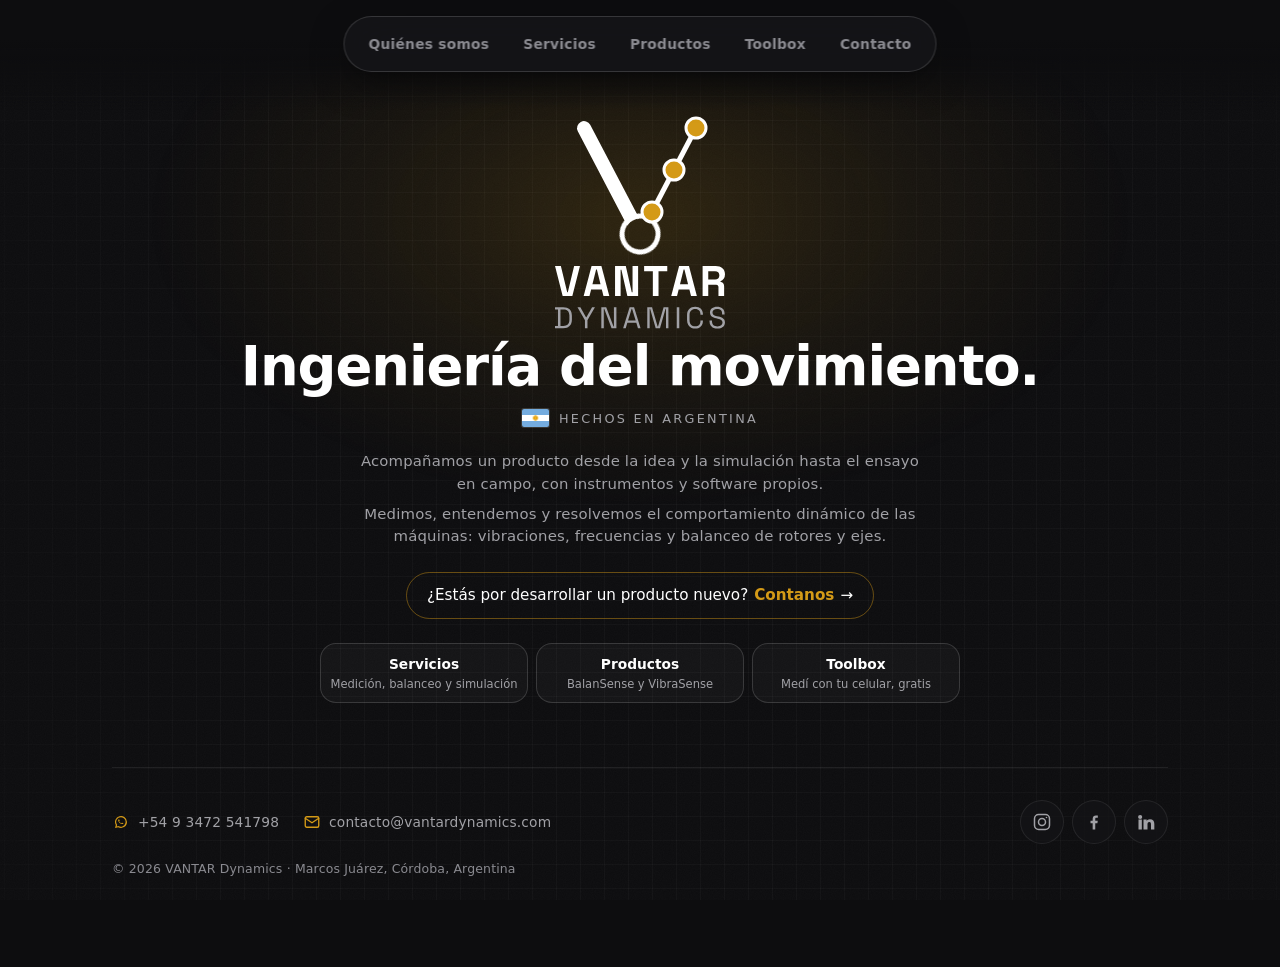
==== commit 59635697: "Portada: transición más suave de las preguntas, «Hechos en Argentina», párrafos invertidos y pie sin" ====
--- a/index.html
+++ b/index.html
@@ -11,7 +11,7 @@
   <!-- Open Graph -->
   <meta property="og:type" content="website" />
   <meta property="og:title" content="VANTAR Dynamics" />
-  <meta property="og:description" content="Ingeniería del movimiento. Hecho en Argentina." />
+  <meta property="og:description" content="Ingeniería del movimiento. Hechos en Argentina." />
   <meta property="og:url" content="https://vantardynamics.com/" />
   <meta property="og:site_name" content="VANTAR Dynamics" />
   <meta property="og:locale" content="es_AR" />
@@ -91,9 +91,9 @@
           <svg class="word" viewBox="0.360 0 79.280 29.3" role="img" aria-label="VANTAR Dynamics"><path d="M3.92 14.0H8.44L12.0 0.0H9.28L6.32 12.3H6.04L3.08 0.0H0.36Z M13.719999999999999 14.0H16.439999999999998L17.2 10.92H22.2L22.96 14.0H25.68L22.0 0.0H17.4ZM17.82 8.48 19.52 1.6600000000000001H19.88L21.58 8.48Z M28.36 14.0H30.96V1.799999999999999H31.32L34.1 14.0H39.12V0.0H36.519999999999996V12.2H36.16L33.379999999999995 0.0H28.36Z M46.0 14.0H48.64V2.4000000000000004H52.72V0.0H41.919999999999995V2.4000000000000004H46.0Z M54.559999999999995 14.0H57.279999999999994L58.03999999999999 10.92H63.03999999999999L63.8 14.0H66.52L62.839999999999996 0.0H58.239999999999995ZM58.66 8.48 60.36 1.6600000000000001H60.72L62.419999999999995 8.48Z M69.19999999999999 14.0H71.83999999999999V8.719999999999999H75.52C76.3 8.719999999999999 76.6 9.16 76.6 9.8V14.0H79.24V9.42C79.24 8.3 78.61999999999999 7.58 77.56 7.52V7.16C78.74 6.68 79.64 5.66 79.64 3.9800000000000004V3.74C79.64 1.4800000000000004 77.89999999999999 0.0 75.28 0.0H69.19999999999999ZM71.83999999999999 6.32V2.4000000000000004H75.0C76.28 2.4000000000000004 77.0 3.1400000000000006 77.0 4.26V4.459999999999999C77.0 5.58 76.24 6.32 75.0 6.32Z" fill="#FFFFFF"/><path d="M0.36 29.0H4.182C6.758 29.0 8.228 27.726 8.228 25.009999999999998V23.189999999999998C8.228 20.488 6.758 19.2 4.182 19.2H0.36V20.25H1.7320000000000002V27.95H0.36ZM2.908 27.936V20.278H4.182C6.072 20.278 7.066 21.16 7.066 23.148V25.066C7.066 27.04 6.072 27.936 4.182 27.936Z M14.3222 29.0H15.4982V25.262L18.9842 19.2H17.6402L15.0082 23.89H14.8122L12.1802 19.2H10.8362L14.3222 25.262Z M21.956400000000002 29.0H23.1184V19.927999999999997H23.314400000000003L26.7164 29.0H28.998400000000004V19.2H27.8364V28.258H27.654400000000003L24.238400000000002 19.2H21.956400000000002Z M32.138600000000004 29.0H33.3566L34.1126 26.522H38.284600000000005L39.040600000000005 29.0H40.2586L37.2346 19.2H35.162600000000005ZM34.4206 25.458 36.1006 19.914H36.296600000000005L37.976600000000005 25.458Z M43.3848 29.0H44.5188V19.97H44.714800000000004L47.3048 29.0H49.3348L51.924800000000005 19.97H52.1208V29.0H53.2548V19.2H51.0148L48.4108 28.258H48.2288L45.6248 19.2H43.3848Z M57.150999999999996 29.0H58.327V19.2H57.150999999999996Z M65.76520000000001 29.196C68.0752 29.196 69.3632 27.81 69.3632 25.584V25.402H68.2012V25.626C68.2012 27.096 67.4312 28.146 65.76520000000001 28.146C64.0992 28.146 63.1192 27.068 63.1192 25.248V22.951999999999998C63.1192 21.131999999999998 64.0992 20.054000000000002 65.76520000000001 20.054000000000002C67.4312 20.054000000000002 68.2012 21.104 68.2012 22.573999999999998V22.686H69.3632V22.616C69.3632 20.39 68.0752 19.003999999999998 65.76520000000001 19.003999999999998C63.4412 19.003999999999998 61.943200000000004 20.39 61.943200000000004 22.98V25.22C61.943200000000004 27.81 63.4412 29.196 65.76520000000001 29.196Z M76.1294 29.196C78.2574 29.196 79.6434 28.062 79.6434 26.326C79.6434 24.604 78.3134 23.96 76.6194 23.567999999999998L75.8914 23.386C74.5894 23.064 73.8194 22.714 73.8194 21.664C73.8194 20.613999999999997 74.6594 20.026 75.9614 20.026C77.30539999999999 20.026 78.2854 20.613999999999997 78.2854 22.028V22.616H79.4474V22.028C79.4474 20.026 77.9354 19.003999999999998 75.9614 19.003999999999998C73.9874 19.003999999999998 72.6574 20.026 72.6574 21.678C72.6574 23.33 73.8334 24.002 75.5694 24.422L76.2974 24.604C77.6134 24.912 78.4814 25.276 78.4814 26.354C78.4814 27.404 77.6554 28.174 76.1294 28.174C74.6314 28.174 73.5814 27.404 73.5814 25.766V25.472H72.4194V25.766C72.4194 28.062 73.9874 29.196 76.1294 29.196Z" fill="#A1A1A6"/></svg>
         </div>
         <h1 class="slogan">Ingeniería del movimiento.</h1>
-        <p class="hecho-ar"><svg class="flag" viewBox="0 0 30 20" role="img" aria-label="Bandera argentina"><use href="#flag-ar"/></svg><span>Hecho en Argentina</span></p>
-        <p class="lead">Medimos, entendemos y resolvemos el comportamiento dinámico de las máquinas: vibraciones, frecuencias y balanceo de rotores y ejes.</p>
-        <p class="lead lead-2">Acompañamos un producto desde la idea y la simulación hasta el ensayo en campo, con instrumentos y software propios.</p>
+        <p class="hecho-ar"><svg class="flag" viewBox="0 0 30 20" role="img" aria-label="Bandera argentina"><use href="#flag-ar"/></svg><span>Hechos en Argentina</span></p>
+        <p class="lead">Acompañamos un producto desde la idea y la simulación hasta el ensayo en campo, con instrumentos y software propios.</p>
+        <p class="lead lead-2">Medimos, entendemos y resolvemos el comportamiento dinámico de las máquinas: vibraciones, frecuencias y balanceo de rotores y ejes.</p>
         <button class="cta-texto" data-go="contact"><em class="cta-q" id="cta-q" aria-live="polite">¿Estás por desarrollar un producto nuevo?</em> <span>Contanos</span> →</button>
         <nav class="caminos" aria-label="Qué hacemos">
           <button class="camino" data-go="services"><b>Servicios</b><span>Medición, balanceo y simulación</span></button>
--- a/styles/hero.css
+++ b/styles/hero.css
@@ -104,8 +104,12 @@
 .cta-texto:hover { background: rgba(212, 154, 23, 0.1); border-color: var(--yellow); }
 /* Pregunta que va rotando dentro del botón (src/ui/preguntas.js) */
 .cta-texto { flex-wrap: wrap; justify-content: center; max-width: min(92vw, 40rem); text-align: center; line-height: 1.4; }
-.cta-q { font-style: normal; transition: opacity 0.35s var(--ease); }
-.cta-q.oculta { opacity: 0; }
+.cta-texto { transition: background var(--dur) var(--ease), border-color var(--dur) var(--ease), width 0.6s cubic-bezier(0.4, 0, 0.2, 1); }
+.cta-q {
+  font-style: normal; display: inline-block;
+  transition: opacity 0.6s cubic-bezier(0.4, 0, 0.2, 1), transform 0.6s cubic-bezier(0.4, 0, 0.2, 1), filter 0.6s cubic-bezier(0.4, 0, 0.2, 1);
+}
+.cta-q.oculta { opacity: 0; transform: translateY(5px); filter: blur(3px); }
 .hero .lead { max-width: 60ch; }
 
 /* Portada compacta (pedido 30-sep: «es muy larga hacia abajo») */
--- a/styles/components.css
+++ b/styles/components.css
@@ -430,6 +430,8 @@
 .nav-logo svg { width: 26px; height: 28px; stroke: none; }
 .nav-logo.is-active svg { stroke: none; }
 body[data-vista="home"] .nav-logo { display: none; }
+/* En la portada el logo y el eslogan ya están arriba en grande: el pie no los repite */
+body[data-vista="home"] .sf-marca { display: none; }
 @media (max-width: 419px) {
   .navbtn span { white-space: normal; text-align: center; line-height: 1.15; }
 }
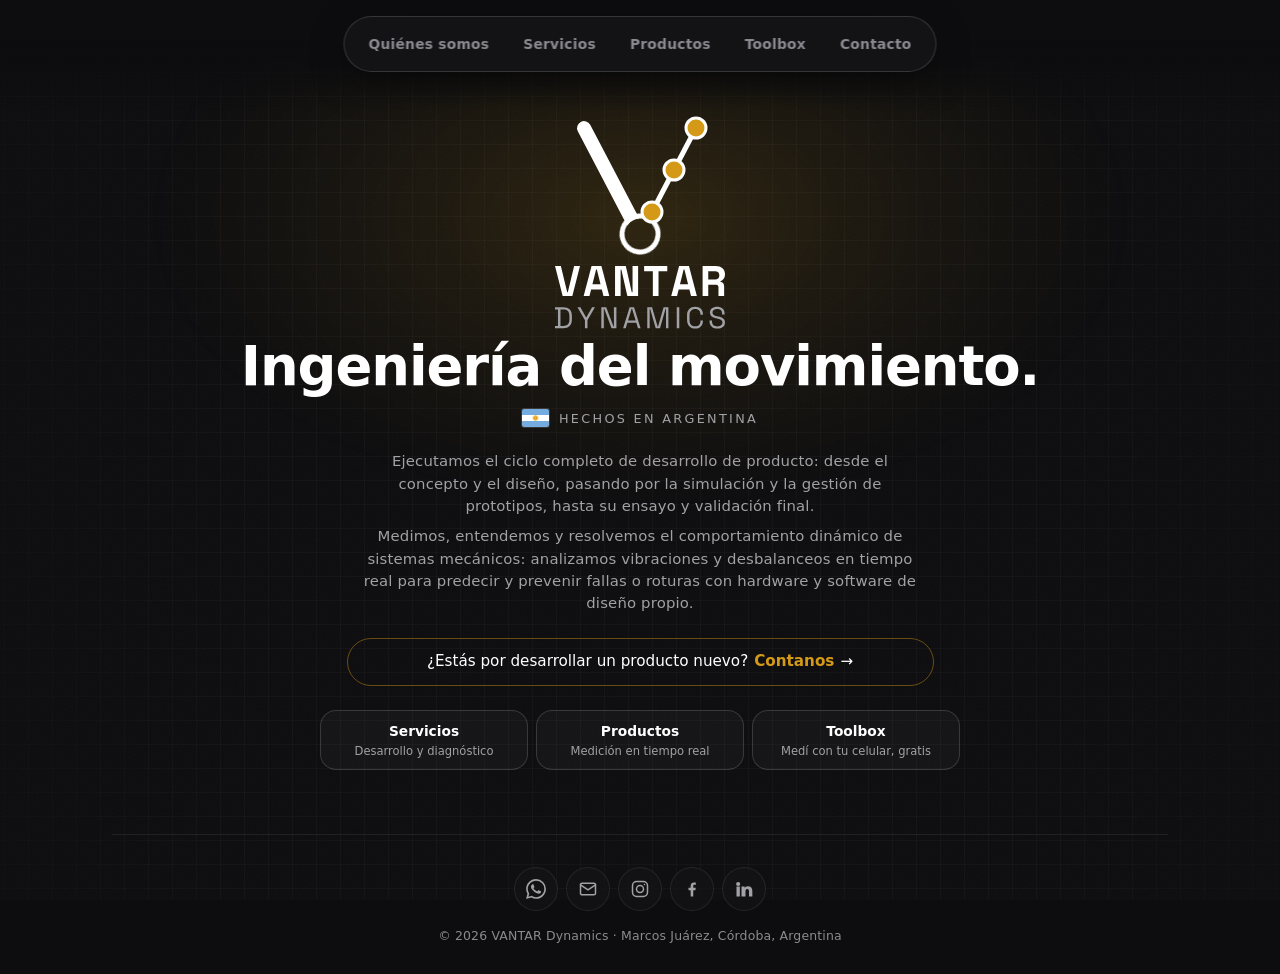
==== commit aa8884b5: "Textos alineados con la nueva portada (desarrollo de producto + diagnóstico en tiempo real); botón d" ====
--- a/index.html
+++ b/index.html
@@ -3,8 +3,8 @@
 <head>
   <meta charset="UTF-8" />
   <meta name="viewport" content="width=device-width, initial-scale=1.0, viewport-fit=cover" />
-  <title>VANTAR Dynamics — Ingeniería de medición y dinámica de máquinas</title>
-  <meta name="description" content="VANTAR Dynamics: consultoría en instrumentación, análisis de vibraciones, simulación CAE e ingeniería de producto para maquinaria agrícola e industria con equipos rotantes. Desarrolladores de BalanSense y VibraSense." />
+  <title>VANTAR Dynamics — Desarrollo de producto y dinámica de máquinas</title>
+  <meta name="description" content="VANTAR Dynamics: desarrollo de producto de punta a punta (concepto, diseño, simulación CAE, prototipos, ensayo y validación) y análisis de vibraciones y desbalanceos en tiempo real para prevenir fallas, con hardware y software propios. Para maquinaria agrícola e industria. Desarrolladores de BalanSense y VibraSense." />
   <meta name="theme-color" content="#0d0d0f" />
   <meta name="color-scheme" content="dark" />
 
@@ -92,12 +92,12 @@
         </div>
         <h1 class="slogan">Ingeniería del movimiento.</h1>
         <p class="hecho-ar"><svg class="flag" viewBox="0 0 30 20" role="img" aria-label="Bandera argentina"><use href="#flag-ar"/></svg><span>Hechos en Argentina</span></p>
-        <p class="lead">Acompañamos un producto desde la idea y la simulación hasta el ensayo en campo, con instrumentos y software propios.</p>
-        <p class="lead lead-2">Medimos, entendemos y resolvemos el comportamiento dinámico de las máquinas: vibraciones, frecuencias y balanceo de rotores y ejes.</p>
+        <p class="lead">Ejecutamos el ciclo completo de desarrollo de producto: desde el concepto y el diseño, pasando por la simulación y la gestión de prototipos, hasta su ensayo y validación final.</p>
+        <p class="lead lead-2">Medimos, entendemos y resolvemos el comportamiento dinámico de sistemas mecánicos: analizamos vibraciones y desbalanceos en tiempo real para predecir y prevenir fallas o roturas con hardware y software de diseño propio.</p>
         <button class="cta-texto" data-go="contact"><em class="cta-q" id="cta-q" aria-live="polite">¿Estás por desarrollar un producto nuevo?</em> <span>Contanos</span> →</button>
         <nav class="caminos" aria-label="Qué hacemos">
-          <button class="camino" data-go="services"><b>Servicios</b><span>Medición, balanceo y simulación</span></button>
-          <button class="camino" data-go="products"><b>Productos</b><span>BalanSense y VibraSense</span></button>
+          <button class="camino" data-go="services"><b>Servicios</b><span>Desarrollo y diagnóstico</span></button>
+          <button class="camino" data-go="products"><b>Productos</b><span>Medición en tiempo real</span></button>
           <button class="camino" data-go="tools"><b>Toolbox</b><span>Medí con tu celular, gratis</span></button>
         </nav>
       </header>
@@ -111,8 +111,8 @@
           <h2>Quien mide,<br />también resuelve.</h2>
         </div>
         <div class="card card-pad stack about">
-          <p>VANTAR Dynamics es una firma de ingeniería argentina fundada por Alejandro Guillermo Gassmann. Nos dedicamos al comportamiento dinámico de las máquinas: vibraciones, balanceo, instrumentación y simulación.</p>
-          <p>Trabajamos en dos frentes. Hacemos consultoría a medida para fabricantes de maquinaria agrícola y plantas con equipos rotantes, y desarrollamos nuestros propios instrumentos: BalanSense y VibraSense.</p>
+          <p>VANTAR Dynamics es una firma de ingeniería argentina fundada por Alejandro Guillermo Gassmann. Desarrollamos productos de punta a punta, del concepto a la validación, y analizamos el comportamiento dinámico de las máquinas: vibraciones, desbalanceos y fallas.</p>
+          <p>Trabajamos en dos frentes. Hacemos ingeniería a medida —desarrollo de producto y diagnóstico de vibraciones— para fabricantes de maquinaria agrícola y plantas con equipos rotantes, y desarrollamos nuestros propios instrumentos y software: BalanSense y VibraSense.</p>
           <p>Quien atiende tu consulta es quien va a medir tu máquina. Esa cercanía es parte de cómo trabajamos.</p>
         </div>
       </div>
@@ -159,14 +159,14 @@
       <div class="section">
         <div class="sec-head" style="margin-top:var(--s-7)">
           <span class="eyebrow">Qué hacemos</span>
-          <h2>Consultoría de ingeniería,<br />del sensor al diagnóstico.</h2>
+          <h2>Del concepto a la validación,<br />de la medición al diagnóstico.</h2>
         </div>
         <div class="svc-bloque">
           <ul class="svc-lista">
-          <li class="svc-fila"><svg class="svc-ico" viewBox="0 0 24 24" fill="none" stroke="currentColor" stroke-width="1.75" stroke-linecap="round" stroke-linejoin="round" aria-hidden="true"><rect x="5" y="7" width="14" height="10" rx="2"/><path d="M8 12h1.5l1.2-2.5 2 5 1.3-2.5H16"/><path d="M9 7V4M15 7V4M9 20v-3M15 20v-3"/></svg><div><h3>Instrumentación y adquisición de datos</h3><p>Diseñamos sistemas de medición a medida para ver qué hace realmente un equipo mientras trabaja.</p></div></li>
-          <li class="svc-fila"><svg class="svc-ico" viewBox="0 0 24 24" fill="none" stroke="currentColor" stroke-width="1.75" stroke-linecap="round" stroke-linejoin="round" aria-hidden="true"><path d="M2 12h2.5l1.5-5 2.5 10 2.5-12 2.5 14 2.5-10 1.5 3H22"/></svg><div><h3>Vibraciones y balanceo</h3><p>Medimos y diagnosticamos desbalanceo, desalineación, resonancias y fallas incipientes en máquinas y estructuras. Balanceamos rotores y ejes en el lugar, sin desmontarlos.</p></div></li>
-          <li class="svc-fila"><svg class="svc-ico" viewBox="0 0 24 24" fill="none" stroke="currentColor" stroke-width="1.75" stroke-linecap="round" stroke-linejoin="round" aria-hidden="true"><path d="M12 3 20 7.5v9L12 21l-8-4.5v-9L12 3Z"/><path d="M12 12 20 7.5M12 12 4 7.5M12 12v9"/><path d="M8 5.2 16 9.8M16 5.2 8 9.8" opacity=".55"/></svg><div><h3>Simulación CAE</h3><p>Validamos un diseño en la computadora antes de fabricarlo: análisis estructural, dinámico y de fatiga.</p></div></li>
-          <li class="svc-fila"><svg class="svc-ico" viewBox="0 0 24 24" fill="none" stroke="currentColor" stroke-width="1.75" stroke-linecap="round" stroke-linejoin="round" aria-hidden="true"><path d="M4 20 20 4"/><path d="M14.5 4H20v5.5"/><rect x="3" y="13" width="8" height="8" rx="1"/><path d="M13 20h7M20 13v7"/></svg><div><h3>Ingeniería conceptual y básica de producto</h3><p>Te acompañamos en las primeras etapas de un desarrollo, antes del detalle y la fabricación.</p></div></li>
+          <li class="svc-fila"><svg class="svc-ico" viewBox="0 0 24 24" fill="none" stroke="currentColor" stroke-width="1.75" stroke-linecap="round" stroke-linejoin="round" aria-hidden="true"><path d="M4 20 20 4"/><path d="M14.5 4H20v5.5"/><rect x="3" y="13" width="8" height="8" rx="1"/><path d="M13 20h7M20 13v7"/></svg><div><h3>Desarrollo de producto</h3><p>Llevamos tu producto por el ciclo completo: concepto, diseño, simulación, gestión de prototipos, ensayo y validación final.</p></div></li>
+          <li class="svc-fila"><svg class="svc-ico" viewBox="0 0 24 24" fill="none" stroke="currentColor" stroke-width="1.75" stroke-linecap="round" stroke-linejoin="round" aria-hidden="true"><path d="M12 3 20 7.5v9L12 21l-8-4.5v-9L12 3Z"/><path d="M12 12 20 7.5M12 12 4 7.5M12 12v9"/><path d="M8 5.2 16 9.8M16 5.2 8 9.8" opacity=".55"/></svg><div><h3>Simulación CAE</h3><p>Validamos un diseño en la computadora antes de fabricar el prototipo: análisis estructural, dinámico y de fatiga.</p></div></li>
+          <li class="svc-fila"><svg class="svc-ico" viewBox="0 0 24 24" fill="none" stroke="currentColor" stroke-width="1.75" stroke-linecap="round" stroke-linejoin="round" aria-hidden="true"><rect x="5" y="7" width="14" height="10" rx="2"/><path d="M8 12h1.5l1.2-2.5 2 5 1.3-2.5H16"/><path d="M9 7V4M15 7V4M9 20v-3M15 20v-3"/></svg><div><h3>Instrumentación y ensayos</h3><p>Diseñamos sistemas de medición a medida para ensayar prototipos y ver qué hace realmente un equipo mientras trabaja.</p></div></li>
+          <li class="svc-fila"><svg class="svc-ico" viewBox="0 0 24 24" fill="none" stroke="currentColor" stroke-width="1.75" stroke-linecap="round" stroke-linejoin="round" aria-hidden="true"><path d="M2 12h2.5l1.5-5 2.5 10 2.5-12 2.5 14 2.5-10 1.5 3H22"/></svg><div><h3>Vibraciones y balanceo</h3><p>Analizamos vibraciones en tiempo real para anticipar fallas y roturas: desbalanceo, desalineación, resonancias y fallas incipientes en máquinas y estructuras. Balanceamos rotores y ejes en el lugar, sin desmontarlos.</p></div></li>
           </ul>
           <figure class="lamina"><svg class="lamina-dibujo" xmlns="http://www.w3.org/2000/svg" viewBox="0 0 800 420" role="img"><title>Espectro de vibraciones</title><path d="M70 360H760M70 360V50" stroke="#FFFFFF" stroke-opacity=".35" stroke-width="1.5" fill="none"/><path d="M154.1 360v6" stroke="#FFFFFF" stroke-opacity=".35"/><path d="M238.3 360v6" stroke="#FFFFFF" stroke-opacity=".35"/><path d="M322.4 360v6" stroke="#FFFFFF" stroke-opacity=".35"/><path d="M406.6 360v6" stroke="#FFFFFF" stroke-opacity=".35"/><path d="M490.7 360v6" stroke="#FFFFFF" stroke-opacity=".35"/><path d="M574.9 360v6" stroke="#FFFFFF" stroke-opacity=".35"/><path d="M659.0 360v6" stroke="#FFFFFF" stroke-opacity=".35"/><path d="M743.2 360v6" stroke="#FFFFFF" stroke-opacity=".35"/><polyline points="74.0,354.0 81.0,350.4 88.0,347.7 95.0,346.5 102.0,347.1 109.0,349.1 116.0,350.4 123.0,348.4 130.0,347.7 137.0,348.5 144.0,350.2 151.0,351.7 158.0,350.3 165.0,347.5 172.0,346.1 179.0,346.5 186.0,348.5 193.0,351.7 200.0,350.3 207.0,349.3 214.0,348.4 221.0,348.3 228.0,349.6 235.0,350.6 242.0,347.9 249.0,346.4 256.0,346.6 263.0,348.5 270.0,351.7 277.0,352.6 284.0,349.3 291.0,347.3 298.0,346.9 305.0,348.1 312.0,350.5 319.0,349.0 326.0,347.5 333.0,347.4 340.0,349.0 347.0,351.4 354.0,352.4 361.0,349.0 368.0,346.7 375.0,346.1 382.0,347.2 389.0,349.8 396.0,350.7 403.0,349.2 410.0,348.8 417.0,348.6 424.0,349.3 431.0,351.0 438.0,349.2 445.0,346.9 452.0,346.1 459.0,347.1 466.0,349.6 473.0,352.9 480.0,351.2 487.0,348.6 494.0,347.2 501.0,347.6 508.0,349.4 515.0,350.0 522.0,347.8 529.0,346.9 536.0,347.6 543.0,349.9 550.0,352.8 557.0,351.0 564.0,348.0 571.0,346.4 578.0,346.5 585.0,348.3 592.0,351.2 599.0,349.4 606.0,348.3 613.0,348.6 620.0,349.3 627.0,350.5 634.0,351.0 641.0,348.0 648.0,346.3 655.0,346.2 662.0,347.9 669.0,351.0 676.0,351.4 683.0,350.1 690.0,348.2 697.0,347.6 704.0,348.6 711.0,350.8 718.0,348.7 725.0,346.9 732.0,346.7 739.0,348.2 746.0,351.1 753.0,353.3 760.0,349.8 767.0,347.3" stroke="#6E6E73" stroke-width="1.2" fill="none"/><path d="M154.1 360V60.0" stroke="#D49A17" stroke-width="4" stroke-linecap="round"/><text x="164.1" y="66.0" fill="#D49A17" font-family="Space Grotesk" font-size="28.8" font-weight="700">1X</text><path d="M238.3 360V246.0" stroke="#FFFFFF" stroke-width="3" stroke-linecap="round"/><text x="248.3" y="252.0" fill="#FFFFFF" font-family="Space Grotesk" font-size="28.8" font-weight="700">2X</text><path d="M322.4 360V294.0" stroke="#FFFFFF" stroke-width="3" stroke-linecap="round"/><text x="332.4" y="300.0" fill="#FFFFFF" font-family="Space Grotesk" font-size="28.8" font-weight="700">3X</text><path d="M406.6 360V324.0" stroke="#FFFFFF" stroke-width="3" stroke-linecap="round"/><path d="M541.2 360V336.0" stroke="#FFFFFF" stroke-width="3" stroke-linecap="round"/><path d="M684.3 360V330.0" stroke="#FFFFFF" stroke-width="3" stroke-linecap="round"/><text x="600" y="394" fill="#6E6E73" font-family="Space Grotesk" font-size="22.4" letter-spacing="1.5">FRECUENCIA (Hz)</text><text x="62" y="38" fill="#6E6E73" font-family="Space Grotesk" font-size="22.4" letter-spacing="1.5">mm/s</text></svg><figcaption>Espectro de vibraciones: el pico en 1X delata el desbalanceo · ilustrativo</figcaption></figure>
         </div>
@@ -178,9 +178,9 @@
           <h2>Cuatro pasos,<br />de tu consulta a la solución.</h2>
         </div>
         <ol class="pasos">
-          <li><span class="paso-n">1</span><div><h3>Nos contás el caso</h3><p>Qué equipo, qué pasa y qué necesitás resolver.</p></div></li>
-          <li><span class="paso-n">2</span><div><h3>Medimos en el lugar</h3><p>Con la máquina trabajando, donde está.</p></div></li>
-          <li><span class="paso-n">3</span><div><h3>Analizamos</h3><p>Buscamos la causa en los datos medidos.</p></div></li>
+          <li><span class="paso-n">1</span><div><h3>Nos contás el caso</h3><p>Qué equipo o producto, qué pasa y qué necesitás resolver.</p></div></li>
+          <li><span class="paso-n">2</span><div><h3>Medimos o simulamos</h3><p>En el lugar, con la máquina trabajando, o en la computadora antes de fabricar.</p></div></li>
+          <li><span class="paso-n">3</span><div><h3>Analizamos</h3><p>Buscamos la causa o validamos el diseño con los datos.</p></div></li>
           <li><span class="paso-n">4</span><div><h3>Informe y propuesta</h3><p>Te entregamos los resultados y qué hacer con ellos.</p></div></li>
         </ol>
       </div>
@@ -191,7 +191,7 @@
           <h2>Máquinas que giran,<br />datos que importan.</h2>
         </div>
         <div class="card card-pad stack">
-          <p class="lead" style="font-size:.95rem">Fabricantes de maquinaria agrícola, empresas industriales y plantas con equipos rotantes que necesitan medir, diagnosticar o validar su comportamiento dinámico.</p>
+          <p class="lead" style="font-size:.95rem">Fabricantes de maquinaria agrícola, empresas industriales y plantas con equipos rotantes que necesitan desarrollar un producto nuevo, o medir, diagnosticar y validar el comportamiento dinámico de sus equipos.</p>
           <div class="chiprow">
             <span class="chip">Motores</span>
             <span class="chip">Bombas</span>
@@ -220,7 +220,7 @@
         <div class="sec-head" style="margin-top:var(--s-7)">
           <span class="eyebrow">Productos propios</span>
           <h2>Instrumentos propios,<br />pensados para el campo.</h2>
-          <p class="lead" style="margin-top:var(--s-3);font-size:.92rem">Instrumentos portátiles con software propio, multiplataforma y con exportación de datos. BalanSense y VibraSense HF se diseñan y fabrican en Argentina.</p>
+          <p class="lead" style="margin-top:var(--s-3);font-size:.92rem">Instrumentos portátiles para analizar vibraciones y desbalanceos en tiempo real, con software propio, multiplataforma y con exportación de datos. BalanSense y VibraSense HF se diseñan y fabrican en Argentina.</p>
         </div>
 
         <article id="prod-balansense" class="card card-pad prod-detail">
--- a/styles/hero.css
+++ b/styles/hero.css
@@ -104,12 +104,10 @@
 .cta-texto:hover { background: rgba(212, 154, 23, 0.1); border-color: var(--yellow); }
 /* Pregunta que va rotando dentro del botón (src/ui/preguntas.js) */
 .cta-texto { flex-wrap: wrap; justify-content: center; max-width: min(92vw, 40rem); text-align: center; line-height: 1.4; }
-.cta-texto { transition: background var(--dur) var(--ease), border-color var(--dur) var(--ease), width 0.6s cubic-bezier(0.4, 0, 0.2, 1); }
-.cta-q {
-  font-style: normal; display: inline-block;
-  transition: opacity 0.6s cubic-bezier(0.4, 0, 0.2, 1), transform 0.6s cubic-bezier(0.4, 0, 0.2, 1), filter 0.6s cubic-bezier(0.4, 0, 0.2, 1);
-}
-.cta-q.oculta { opacity: 0; transform: translateY(5px); filter: blur(3px); }
+/* El botón queda fijo en el tamaño de la pregunta más larga (preguntas.js): solo cambia el texto */
+.cta-texto { align-items: center; }
+.cta-q { font-style: normal; transition: opacity 0.5s ease-in-out; }
+.cta-q.oculta { opacity: 0; }
 .hero .lead { max-width: 60ch; }
 
 /* Portada compacta (pedido 30-sep: «es muy larga hacia abajo») */
--- a/styles/components.css
+++ b/styles/components.css
@@ -347,7 +347,7 @@
 
 /* --- Footer ------------------------------------------------------------- */
 .sitefoot {
-  margin: var(--s-7) var(--s-5) 0; padding: var(--s-6) 0 var(--s-5);
+  margin: var(--s-7) var(--s-5) 0; padding: var(--s-6) 0 var(--s-4);
   border-top: 1px solid var(--glass-brd);
   color: var(--ink-soft); font-size: 0.86rem;
 }
@@ -356,18 +356,14 @@
 .sf-marca img { width: 30px; height: auto; }
 .sf-marca b { display: block; color: var(--ink); font-size: 0.92rem; }
 .sf-marca span { font-size: 0.8rem; }
-.sf-contacto, .sf-redes { list-style: none; margin: 0; padding: 0; display: flex; }
-.sf-contacto { flex-direction: column; align-items: center; }
-.sf-contacto a { display: inline-flex; align-items: center; gap: var(--s-2); min-height: 44px; color: var(--ink-soft); transition: color var(--dur) var(--ease); }
-.sf-contacto svg { width: 18px; height: 18px; flex-shrink: 0; color: var(--yellow); }
-.sf-redes { gap: var(--s-2); }
+.sf-redes { list-style: none; margin: 0; padding: 0; display: flex; flex-wrap: wrap; justify-content: center; gap: var(--s-2); }
 .sf-redes a {
   display: grid; place-items: center; width: 44px; height: 44px; border-radius: 50%;
   background: var(--glass-bg); border: 1px solid var(--glass-brd); color: var(--ink-soft);
   transition: color var(--dur) var(--ease), border-color var(--dur) var(--ease);
 }
 .sf-redes svg { width: 20px; height: 20px; }
-.sf-contacto a:hover, .sf-redes a:hover { color: var(--ink); }
+.sf-redes a:hover { color: var(--ink); }
 .sf-redes a:hover { border-color: var(--yellow); }
 .sf-legal { margin-top: var(--s-4); text-align: center; color: var(--ink-faint); font-size: 0.78rem; }
 
--- a/styles/responsive.css
+++ b/styles/responsive.css
@@ -49,7 +49,7 @@
   :root { --maxw: 1120px; --franja: 1120px; }
   .app {
     max-width: 1120px;
-    padding-bottom: var(--s-8);
+    padding-bottom: var(--s-3);
     padding-top: 0;
   }
 
@@ -64,11 +64,13 @@
   .grid { grid-template-columns: repeat(3, 1fr); }
   .tool-grid { grid-template-columns: repeat(4, 1fr); }
 
-  /* Pie: marca · contacto · redes en una franja */
+  /* Pie: marca · íconos de contacto y redes en una franja */
   .sitefoot { margin-left: var(--s-6); margin-right: var(--s-6); }
   .sf-row { flex-direction: row; justify-content: space-between; text-align: left; }
-  .sf-contacto { flex-direction: row; gap: var(--s-5); }
   .sf-legal { text-align: left; }
+  /* En la portada (sin marca) el pie va centrado, como el resto de la portada */
+  body[data-vista="home"] .sf-row { justify-content: center; }
+  body[data-vista="home"] .sf-legal { text-align: center; }
 
   /* Contact: columna angosta centrada, igual que la portada */
   #contact-mount { max-width: 760px; margin-inline: auto; }
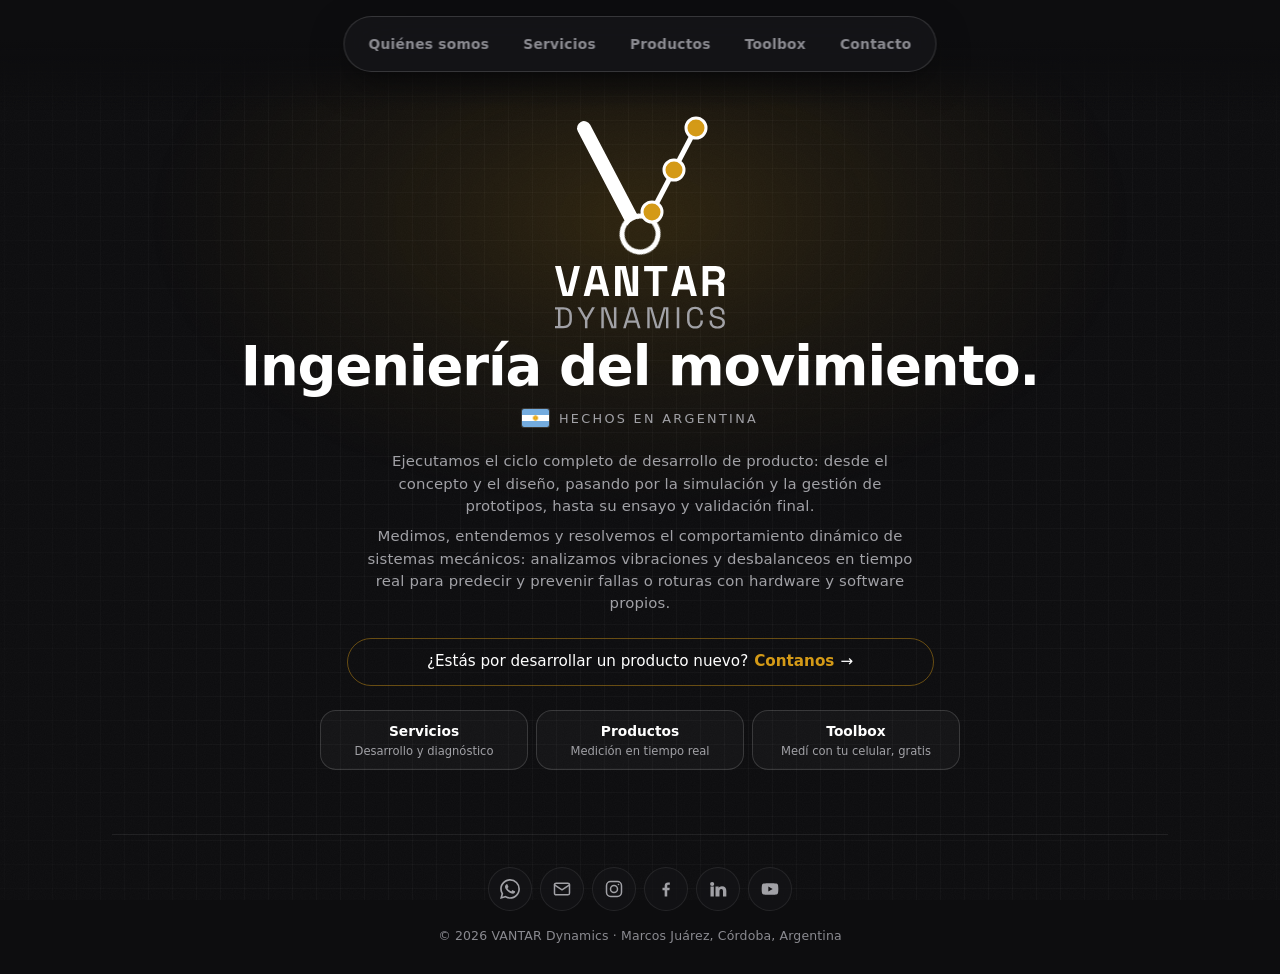
==== commit 0448315c: "YouTube en el pie y en Contacto; «hardware y software propios» en la portada Co-Authored-By: Claude " ====
--- a/index.html
+++ b/index.html
@@ -37,7 +37,8 @@
     "sameAs": [
       "https://www.instagram.com/vantardynamics/",
       "https://www.facebook.com/vantardynamics",
-      "https://www.linkedin.com/company/vantardynamics/"
+      "https://www.linkedin.com/company/vantardynamics/",
+      "https://www.youtube.com/@VANTARDynamics"
     ]
   }
   </script>
@@ -93,7 +94,7 @@
         <h1 class="slogan">Ingeniería del movimiento.</h1>
         <p class="hecho-ar"><svg class="flag" viewBox="0 0 30 20" role="img" aria-label="Bandera argentina"><use href="#flag-ar"/></svg><span>Hechos en Argentina</span></p>
         <p class="lead">Ejecutamos el ciclo completo de desarrollo de producto: desde el concepto y el diseño, pasando por la simulación y la gestión de prototipos, hasta su ensayo y validación final.</p>
-        <p class="lead lead-2">Medimos, entendemos y resolvemos el comportamiento dinámico de sistemas mecánicos: analizamos vibraciones y desbalanceos en tiempo real para predecir y prevenir fallas o roturas con hardware y software de diseño propio.</p>
+        <p class="lead lead-2">Medimos, entendemos y resolvemos el comportamiento dinámico de sistemas mecánicos: analizamos vibraciones y desbalanceos en tiempo real para predecir y prevenir fallas o roturas con hardware y software propios.</p>
         <button class="cta-texto" data-go="contact"><em class="cta-q" id="cta-q" aria-live="polite">¿Estás por desarrollar un producto nuevo?</em> <span>Contanos</span> →</button>
         <nav class="caminos" aria-label="Qué hacemos">
           <button class="camino" data-go="services"><b>Servicios</b><span>Desarrollo y diagnóstico</span></button>
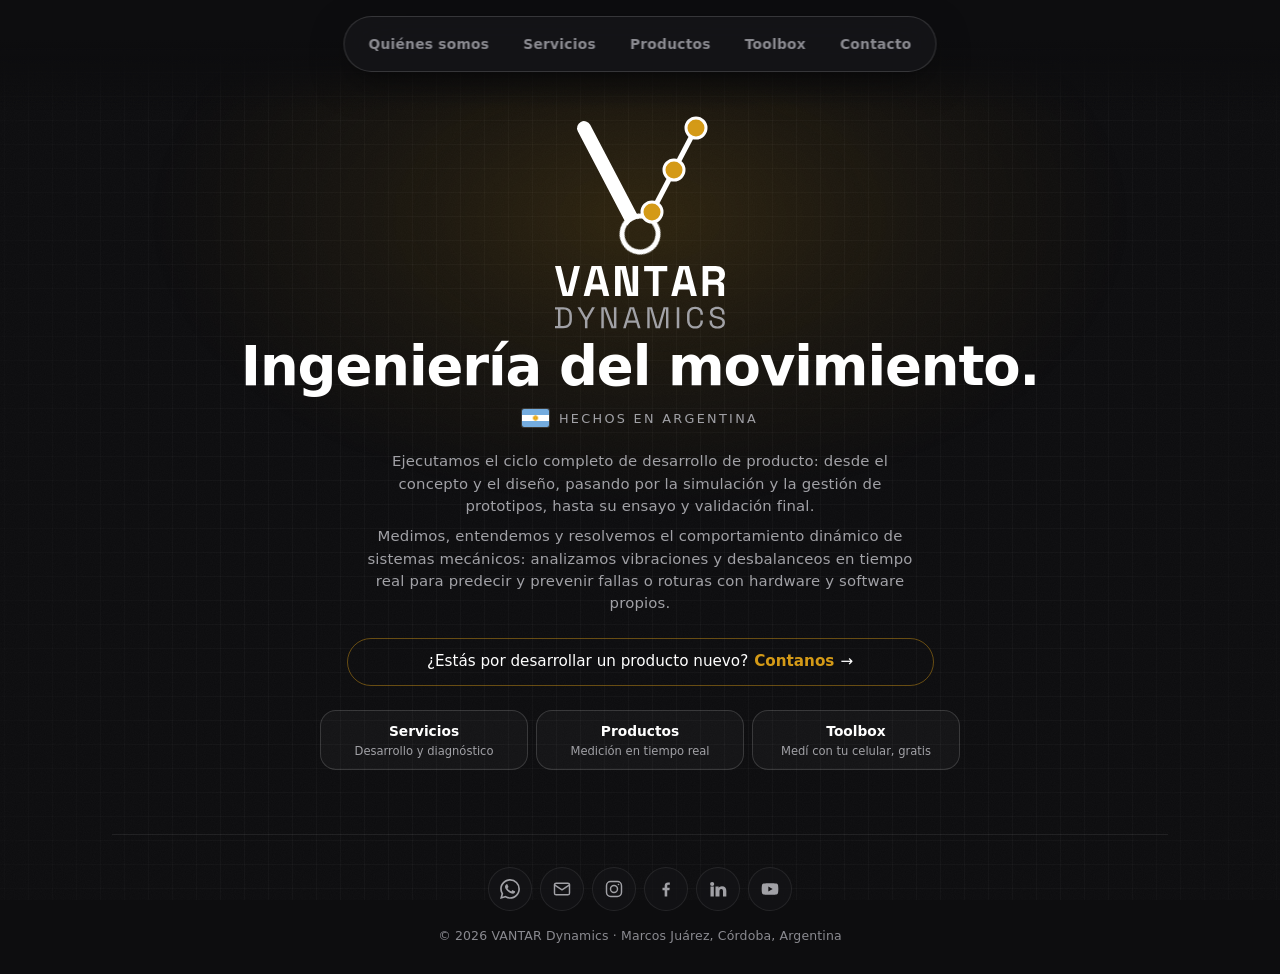
==== commit b1c4f678: "Título «Ingeniería del Movimiento»; Toolbox reordenado con pasos de Servicios; íconos y colores alin" ====
--- a/index.html
+++ b/index.html
@@ -3,7 +3,7 @@
 <head>
   <meta charset="UTF-8" />
   <meta name="viewport" content="width=device-width, initial-scale=1.0, viewport-fit=cover" />
-  <title>VANTAR Dynamics — Desarrollo de producto y dinámica de máquinas</title>
+  <title>VANTAR Dynamics — Ingeniería del Movimiento</title>
   <meta name="description" content="VANTAR Dynamics: desarrollo de producto de punta a punta (concepto, diseño, simulación CAE, prototipos, ensayo y validación) y análisis de vibraciones y desbalanceos en tiempo real para prevenir fallas, con hardware y software propios. Para maquinaria agrícola e industria. Desarrolladores de BalanSense y VibraSense." />
   <meta name="theme-color" content="#0d0d0f" />
   <meta name="color-scheme" content="dark" />
@@ -61,15 +61,7 @@
 </head>
 <body data-vista="home">
   <div class="estela" aria-hidden="true"></div>
-  <!-- Shared SVG gradient for active nav icons -->
   <svg width="0" height="0" style="position:absolute" aria-hidden="true">
-    <defs>
-      <linearGradient id="vd-grad" x1="0" y1="0" x2="1" y2="1">
-        <stop offset="0" stop-color="#ff6b35" />
-        <stop offset="0.5" stop-color="#b5379b" />
-        <stop offset="1" stop-color="#6d28d9" />
-      </linearGradient>
-    </defs>
     <symbol id="flag-ar" viewBox="0 0 30 20">
       <rect width="30" height="20" fill="#74ACDF"/>
       <rect y="6.667" width="30" height="6.667" fill="#FFFFFF"/>
@@ -179,10 +171,10 @@
           <h2>Cuatro pasos,<br />de tu consulta a la solución.</h2>
         </div>
         <ol class="pasos">
-          <li><span class="paso-n">1</span><div><h3>Nos contás el caso</h3><p>Qué equipo o producto, qué pasa y qué necesitás resolver.</p></div></li>
-          <li><span class="paso-n">2</span><div><h3>Medimos o simulamos</h3><p>En el lugar, con la máquina trabajando, o en la computadora antes de fabricar.</p></div></li>
-          <li><span class="paso-n">3</span><div><h3>Analizamos</h3><p>Buscamos la causa o validamos el diseño con los datos.</p></div></li>
-          <li><span class="paso-n">4</span><div><h3>Informe y propuesta</h3><p>Te entregamos los resultados y qué hacer con ellos.</p></div></li>
+          <li><span class="paso-n">1</span><div><h3>Nos contás el caso</h3><p>Qué equipo o producto, qué pasa y qué necesitás resolver.</p></div><span class="paso-ic"><svg viewBox="0 0 24 24" fill="none" stroke="currentColor" stroke-width="1.75" stroke-linecap="round" stroke-linejoin="round" aria-hidden="true"><rect x="3" y="5" width="18" height="14" rx="2"/><path d="m3 7 9 6 9-6"/></svg></span></li>
+          <li><span class="paso-n">2</span><div><h3>Medimos o simulamos</h3><p>En el lugar, con la máquina trabajando, o en la computadora antes de fabricar.</p></div><span class="paso-ic"><svg viewBox="0 0 24 24" fill="none" stroke="currentColor" stroke-width="1.75" stroke-linecap="round" stroke-linejoin="round" aria-hidden="true"><rect x="5" y="7" width="14" height="10" rx="2"/><path d="M8 12h1.5l1.2-2.5 2 5 1.3-2.5H16"/><path d="M9 7V4M15 7V4M9 20v-3M15 20v-3"/></svg></span></li>
+          <li><span class="paso-n">3</span><div><h3>Analizamos</h3><p>Buscamos la causa o validamos el diseño con los datos.</p></div><span class="paso-ic"><svg viewBox="0 0 24 24" fill="none" stroke="currentColor" stroke-width="1.75" stroke-linecap="round" stroke-linejoin="round" aria-hidden="true"><path d="M3 20h18"/><path d="M6 20v-6M9.5 20V6M13 20v-9M16.5 20v-4M20 20v-2"/></svg></span></li>
+          <li><span class="paso-n">4</span><div><h3>Informe y propuesta</h3><p>Te entregamos los resultados y qué hacer con ellos.</p></div><span class="paso-ic"><svg viewBox="0 0 24 24" fill="none" stroke="currentColor" stroke-width="1.75" stroke-linecap="round" stroke-linejoin="round" aria-hidden="true"><path d="M6 3h8l4 4v14H6Z"/><path d="M14 3v4h4"/><path d="M9.5 17v-3M12 17v-5M14.5 17v-2"/></svg></span></li>
         </ol>
       </div>
 
--- a/styles/components.css
+++ b/styles/components.css
@@ -181,7 +181,7 @@
   color: var(--ink-faint);
   transition: color var(--dur) var(--ease);
 }
-.navbtn svg { width: 22px; height: 22px; stroke-width: 1.7; }
+.navbtn svg { width: 22px; height: 22px; stroke-width: 1.75; }
 .navbtn span { font-size: 0.6rem; font-weight: 600; letter-spacing: 0.02em; white-space: nowrap; }
 @media (min-width: 700px) { .navbtn span { font-size: 0.7rem; } }
 .navbtn.is-active { color: var(--ink); }
@@ -318,29 +318,16 @@
 }
 .field textarea { resize: vertical; min-height: 110px; }
 
-.social { display: grid; grid-template-columns: 1fr 1fr; gap: var(--s-3); margin-top: var(--s-4); }
-.social a {
-  display: flex; align-items: center; gap: var(--s-3);
-  padding: var(--s-3) var(--s-4); border-radius: var(--r-md);
-  background: var(--glass-bg); border: 1px solid var(--glass-brd);
-  font-size: 0.86rem; font-weight: 600;
-  transition: transform var(--dur) var(--ease);
-}
-.social a:active { transform: scale(0.97); }
-.social svg { width: 20px; height: 20px; }
-.social svg { flex-shrink: 0; }
-.social.social-redes { grid-template-columns: none; grid-auto-flow: column; grid-auto-columns: minmax(0, 1fr); margin-top: var(--s-3); }
-.social-redes a { flex-direction: column; justify-content: center; gap: var(--s-2); padding: var(--s-3) var(--s-2); text-align: center; min-width: 0; }
 
 .formok {
   margin-top: var(--s-4); padding: var(--s-4);
   background: rgba(47, 158, 111, 0.1); border: 1px solid rgba(47,158,111,0.3);
-  border-radius: var(--r-md); font-size: 0.86rem; color: #6fdca8;
+  border-radius: var(--r-md); font-size: 0.86rem; color: var(--good);
 }
 .formerr {
   margin-top: var(--s-4); padding: var(--s-4);
   background: rgba(220, 70, 60, 0.1); border: 1px solid rgba(220,70,60,0.35);
-  border-radius: var(--r-md); font-size: 0.86rem; color: #ff9b91;
+  border-radius: var(--r-md); font-size: 0.86rem; color: var(--bad);
 }
 .formerr a { color: inherit; text-decoration: underline; }
 .hp-field { position: absolute; left: -9999px; width: 1px; height: 1px; overflow: hidden; }
@@ -352,10 +339,6 @@
   color: var(--ink-soft); font-size: 0.86rem;
 }
 .sf-row { display: flex; flex-direction: column; align-items: center; gap: var(--s-4); text-align: center; }
-.sf-marca { display: flex; align-items: center; gap: var(--s-3); text-align: left; }
-.sf-marca img { width: 30px; height: auto; }
-.sf-marca b { display: block; color: var(--ink); font-size: 0.92rem; }
-.sf-marca span { font-size: 0.8rem; }
 .sf-redes { list-style: none; margin: 0; padding: 0; display: flex; flex-wrap: wrap; justify-content: center; gap: var(--s-2); }
 .sf-redes a {
   display: grid; place-items: center; width: 44px; height: 44px; border-radius: 50%;
@@ -426,8 +409,6 @@
 .nav-logo svg { width: 26px; height: 28px; stroke: none; }
 .nav-logo.is-active svg { stroke: none; }
 body[data-vista="home"] .nav-logo { display: none; }
-/* En la portada el logo y el eslogan ya están arriba en grande: el pie no los repite */
-body[data-vista="home"] .sf-marca { display: none; }
 @media (max-width: 419px) {
   .navbtn span { white-space: normal; text-align: center; line-height: 1.15; }
 }
@@ -468,8 +449,12 @@
 
 /* Servicios: «Cómo trabajamos», cuatro pasos numerados */
 .pasos { list-style: none; padding: 0; margin: 0; display: grid; gap: var(--s-3); }
-.pasos li { display: flex; gap: var(--s-3); align-items: flex-start; padding: var(--s-4); border: 1px solid var(--hairline); border-radius: var(--r-md); background: rgba(255, 255, 255, 0.02); }
-.paso-n { flex: 0 0 32px; width: 32px; height: 32px; align-self: flex-start; border-radius: 50%; display: grid; place-items: center; border: 1px solid var(--yellow); color: var(--yellow); font-weight: 700; font-size: 0.9rem; }
+.pasos li { position: relative; display: flex; gap: var(--s-3); align-items: center; padding: var(--s-4); border: 1px solid var(--hairline); border-radius: var(--r-md); background: rgba(255, 255, 255, 0.02); }
+.paso-n { flex: 0 0 44px; width: 44px; height: 44px; border-radius: 50%; display: grid; place-items: center; border: 1.5px solid var(--yellow); color: var(--yellow); font-weight: 700; font-size: 1.3rem; line-height: 1; }
 .pasos h3 { font-size: 0.98rem; margin: 4px 0 2px; }
 .pasos p { color: var(--ink-soft); font-size: 0.88rem; line-height: 1.5; margin: 0; }
-@media (min-width: 900px) { .pasos { grid-template-columns: repeat(4, 1fr); } .pasos li { flex-direction: column; } }
+.pasos li > div { flex: 1; }
+/* Ícono de cada paso: biblioteca de marca, en el mismo recuadro que los instrumentos del Toolbox (.tb-ic) */
+.paso-ic { flex: 0 0 44px; width: 44px; height: 44px; border-radius: 12px; display: grid; place-items: center; background: rgba(212, 154, 23, 0.14); color: var(--yellow); }
+.paso-ic svg { width: 22px; height: 22px; }
+@media (min-width: 900px) { .pasos { grid-template-columns: repeat(4, 1fr); } .pasos li { flex-direction: column; align-items: flex-start; } .paso-ic { position: absolute; top: var(--s-4); right: var(--s-4); } }
--- a/styles/responsive.css
+++ b/styles/responsive.css
@@ -38,8 +38,6 @@
   .app { max-width: 720px; }
   .grid { grid-template-columns: 1fr 1fr; }
   .tool-grid { grid-template-columns: 1fr 1fr; }
-  .social { grid-template-columns: 1fr 1fr; }
-  .social.social-redes { grid-template-columns: none; grid-auto-flow: column; grid-auto-columns: minmax(0, 1fr); }
 }
 
 /* ======================================================================= */
@@ -64,13 +62,8 @@
   .grid { grid-template-columns: repeat(3, 1fr); }
   .tool-grid { grid-template-columns: repeat(4, 1fr); }
 
-  /* Pie: marca · íconos de contacto y redes en una franja */
+  /* Pie: íconos de contacto y redes centrados, igual en todas las secciones */
   .sitefoot { margin-left: var(--s-6); margin-right: var(--s-6); }
-  .sf-row { flex-direction: row; justify-content: space-between; text-align: left; }
-  .sf-legal { text-align: left; }
-  /* En la portada (sin marca) el pie va centrado, como el resto de la portada */
-  body[data-vista="home"] .sf-row { justify-content: center; }
-  body[data-vista="home"] .sf-legal { text-align: center; }
 
   /* Contact: columna angosta centrada, igual que la portada */
   #contact-mount { max-width: 760px; margin-inline: auto; }
--- a/styles/toolbox.css
+++ b/styles/toolbox.css
@@ -3,8 +3,8 @@
    Todo con prefijo tb- para no chocar con el resto del sitio.
    ========================================================================== */
 
-.tb { --tb-surface: #161619; --tb-surface-2: #1d1d21; --tb-line: rgba(255,255,255,.09);
-  --tb-soft: rgba(212,154,23,.14); --tb-ok: #3fb67f; --tb-alert: #e46a3c; --tb-bad: #d8443a; --tb-z: #6fa8dc;
+.tb { --tb-surface: #151518; --tb-surface-2: #1F1F23; --tb-line: rgba(255,255,255,.09);
+  --tb-soft: rgba(212,154,23,.14); --tb-ok: #2F9E6F; --tb-alert: #E8A33D; --tb-bad: #E2553B; --tb-z: #A1A1A6;
   max-width: 560px; margin: 0 auto; padding-bottom: var(--s-7); }
 .tb [hidden] { display: none !important; }
 .tb-vista { display: none; flex-direction: column; gap: 16px; }
@@ -15,10 +15,6 @@
 .tb-sub { color: var(--ink-soft); font-size: .92rem; line-height: 1.5; margin: 0; }
 .tb .sec-head { margin: var(--s-7) 0 var(--s-2); }
 
-.tb-como { display: grid; grid-template-columns: repeat(3, minmax(0,1fr)); gap: 6px; }
-.tb-como div { padding: 10px 8px; border-radius: 12px; background: var(--tb-surface); border: 1px solid var(--tb-line); display: grid; gap: 4px; }
-.tb-como b { font-size: .74rem; color: var(--yellow); }
-.tb-como span { font-size: .8rem; color: var(--ink-soft); line-height: 1.3; }
 .tb-retomar { display: grid; grid-template-columns: 1fr auto; gap: 10px; align-items: center; padding: 12px 14px; border-radius: 14px; background: var(--tb-soft); border: 1px solid rgba(212,154,23,.35); font-size: .86rem; line-height: 1.4; }
 .tb-retomar button { min-height: 40px; padding: 0 16px; border-radius: 999px; background: var(--yellow); color: #0d0d0f; font-weight: 600; }
 
@@ -32,8 +28,7 @@
 .tb-meta { font-size: .7rem; color: var(--ink-faint); white-space: nowrap; text-align: right; }
 .tb-meta em { display: block; font-style: normal; color: var(--yellow); margin-top: 4px; }
 .tb-meta em.agotado { color: var(--ink-faint); }
-.tb-confianza { display: flex; gap: 8px; align-items: flex-start; font-size: .8rem; color: var(--ink-faint); line-height: 1.45; margin: 0; }
-.tb-confianza svg { flex: none; margin-top: 1px; }
+.tb-tit { font-size: 1rem; margin: var(--s-3) 0 0; }
 .tb-link { background: none; border: 0; padding: 0; font-size: .9rem; color: var(--yellow); cursor: pointer; text-decoration: underline; text-underline-offset: 3px; align-self: flex-start; min-height: 36px; }
 
 .tb-barra { display: flex; align-items: center; justify-content: space-between; gap: 8px; }
@@ -65,7 +60,7 @@
 .tb-btn:disabled { opacity: .5; pointer-events: none; }
 .tb-btn svg { width: 18px; height: 18px; flex-shrink: 0; }
 .tb-btn.pri { background: var(--yellow); color: #0d0d0f; }
-.tb-btn.pri:hover { background: #b88310; }
+.tb-btn.pri:hover { background: #B88310; }
 .tb-btn.sec { background: transparent; color: var(--ink); border: 1px solid var(--hairline-2); }
 .tb-btn.alto { background: var(--tb-bad); color: #fff; }
 .tb-acciones { display: grid; grid-template-columns: 1fr 1fr; gap: 10px; }
@@ -90,7 +85,7 @@
 .tb-caja { border-radius: 18px; padding: 16px; background: var(--tb-surface); border: 1px solid var(--tb-line); display: grid; gap: 10px; }
 .tb-caja h3 { margin: 0; font-size: 1rem; }
 .tb-chip { justify-self: start; font-size: .8rem; font-weight: 600; padding: 6px 12px; border-radius: 999px; color: #0d0d0f; background: var(--tb-alert); }
-.tb-chip.ok { background: var(--tb-ok); } .tb-chip.ok2 { background: #9bbf3a; } .tb-chip.mal { background: var(--tb-bad); color: #fff; }
+.tb-chip.ok { background: var(--tb-ok); } .tb-chip.ok2 { background: #9BBF3A; } .tb-chip.mal { background: var(--tb-bad); color: #fff; }
 .tb-chip.neutro { background: var(--tb-surface-2); color: var(--ink); border: 1px solid var(--tb-line); }
 .tb-escala { display: grid; gap: 6px; }
 .tb-escala .pista { display: grid; height: 10px; position: relative; }
@@ -121,7 +116,7 @@
 .tb-check { display: grid; grid-template-columns: 22px 1fr; gap: 10px; font-size: .86rem; color: var(--ink-soft); line-height: 1.4; align-items: start; cursor: pointer; }
 .tb-check input { width: 20px; height: 20px; accent-color: var(--yellow); margin: 0; }
 .tb-trampa { position: absolute; left: -9999px; width: 1px; height: 1px; opacity: 0; }
-.tb-error { color: #ff8a73; font-size: .86rem; margin: 0; }
+.tb-error { color: var(--tb-bad); font-size: .86rem; margin: 0; }
 .tb-gran-ok { width: 72px; height: 72px; border-radius: 50%; margin: 20px auto 0; display: grid; place-items: center; background: rgba(63,182,127,.15); color: var(--tb-ok); }
 .tb-gran-ok svg { width: 34px; height: 34px; }
 .tb-gran-ok.espera { background: var(--tb-soft); color: var(--yellow); }
@@ -154,8 +149,8 @@
 .tb-burbuja::before { left: 50%; top: 8%; bottom: 8%; width: 1px; }
 .tb-burbuja::after { top: 50%; left: 8%; right: 8%; height: 1px; }
 .tb-burbuja .blanco { position: absolute; left: 50%; top: 50%; width: 22%; aspect-ratio: 1; transform: translate(-50%, -50%); border-radius: 50%; border: 2px dashed rgba(255,255,255,.25); }
-.tb-burbuja .gota { position: absolute; left: 50%; top: 50%; width: 18%; aspect-ratio: 1; border-radius: 50%; transform: translate(-50%, -50%); background: radial-gradient(circle at 35% 35%, #ffe08a, var(--yellow)); box-shadow: 0 0 24px rgba(212,154,23,.45); transition: background .3s, box-shadow .3s; }
-.tb-burbuja.ok .gota { background: radial-gradient(circle at 35% 35%, #9df0c6, var(--tb-ok)); box-shadow: 0 0 24px rgba(63,182,127,.5); }
+.tb-burbuja .gota { position: absolute; left: 50%; top: 50%; width: 18%; aspect-ratio: 1; border-radius: 50%; transform: translate(-50%, -50%); background: radial-gradient(circle at 35% 35%, var(--orange-warm), var(--yellow)); box-shadow: 0 0 24px rgba(212,154,23,.45); transition: background .3s, box-shadow .3s; }
+.tb-burbuja.ok .gota { background: var(--tb-ok); box-shadow: 0 0 24px rgba(47,158,111,.5); }
 .tb-burbuja.ok .blanco { border-color: var(--tb-ok); }
 .tb-canto { width: 100%; max-width: 300px; aspect-ratio: 1; margin: 0 auto; display: grid; place-items: center; position: relative; }
 .tb-canto svg { width: 100%; height: 100%; }
@@ -164,10 +159,6 @@
 .tb-lecturas li { display: flex; justify-content: space-between; gap: 8px; padding: 10px 12px; border-radius: 12px; background: var(--tb-surface); border: 1px solid var(--tb-line); font-size: .86rem; color: var(--ink-soft); }
 .tb-lecturas li b { color: var(--ink); font-weight: 600; }
 
-.tb-qr { display: grid; grid-template-columns: auto 1fr; gap: 16px; align-items: center; padding: 16px; border-radius: 16px; background: var(--tb-surface); border: 1px solid var(--tb-line); }
-.tb-qr img { width: 104px; height: 104px; border-radius: 10px; background: #fff; display: block; }
-.tb-qr b { display: block; margin-bottom: 4px; }
-.tb-qr span { font-size: .86rem; color: var(--ink-soft); line-height: 1.45; }
 
 /* En computadora: «Abrilo en tu celular» */
 .tb-compu .tb-meta em:not(.agotado) { color: var(--ink-faint); }
@@ -181,5 +172,8 @@
 
 @media (max-width: 360px) {
   .tb-datos { grid-template-columns: repeat(2, minmax(0, 1fr)); }
-  .tb-como span { font-size: .74rem; }
 }
+
+/* «¿Cómo funciona?» usa los pasos de Servicios (.pasos); en la columna del Toolbox siempre van en lista */
+.tb .pasos { grid-template-columns: 1fr; }
+.tb .pasos li { flex-direction: row; align-items: center; }
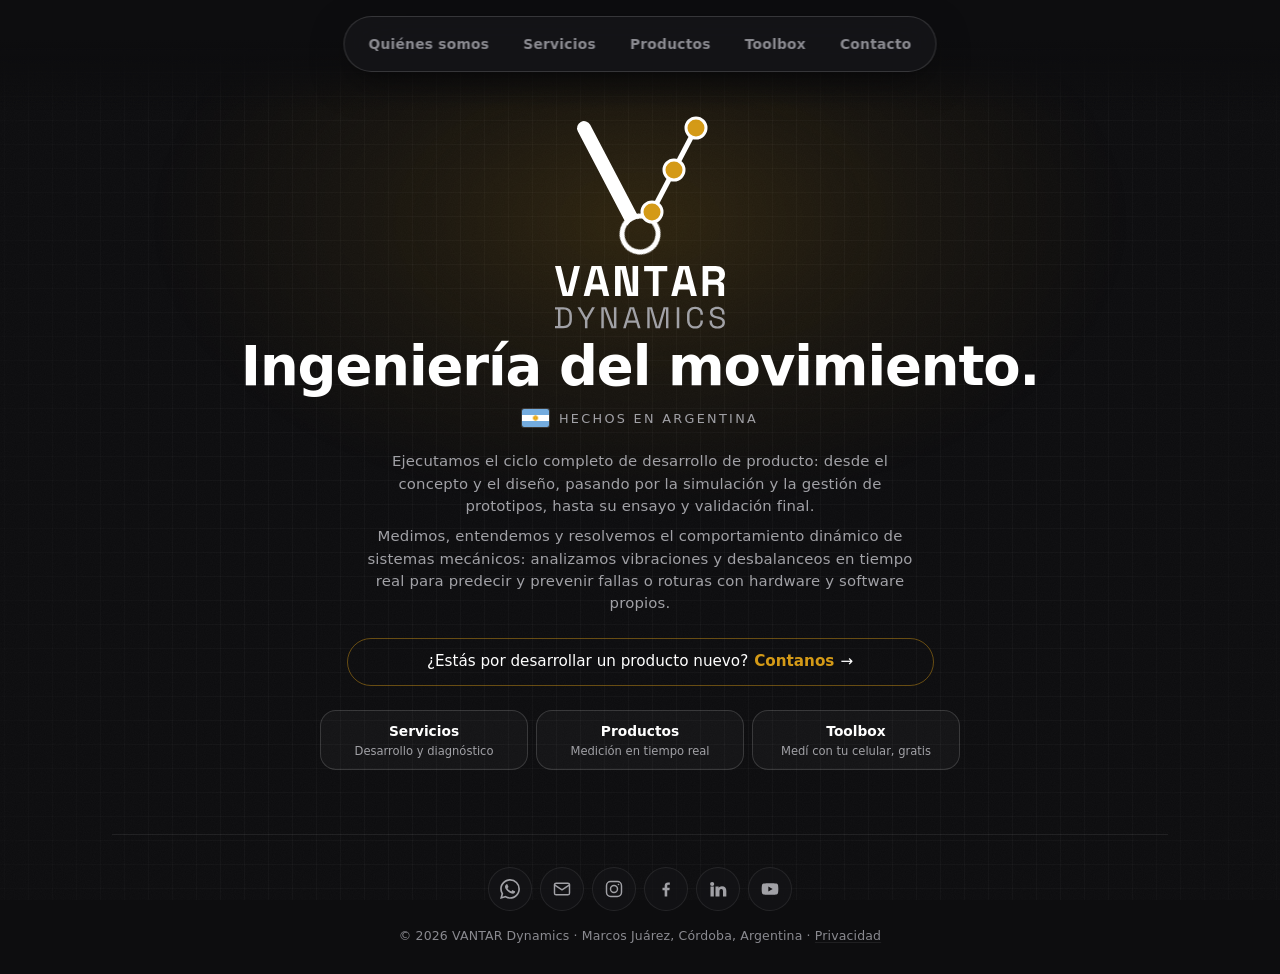
==== commit d5325194: "Botón «Atrás» entre secciones, página de Privacidad, 404 con la marca y aviso de sensores que ya no " ====
--- a/index.html
+++ b/index.html
@@ -266,6 +266,45 @@
     <section id="view-contact" class="view" aria-label="Contacto">
       <div id="contact-mount" class="section"><!-- injected --></div>
     </section>
+
+    <!-- ===================== PRIVACIDAD (enlace en el pie) ===================== -->
+    <section id="view-privacy" class="view" aria-label="Privacidad">
+      <div class="section">
+        <div class="sec-head" style="margin-top:var(--s-7)">
+          <span class="eyebrow">Privacidad</span>
+          <h2>Tus datos,<br />solo para contestarte.</h2>
+        </div>
+        <div class="card card-pad stack legal">
+          <p>Usamos lo que nos mandás únicamente para responderte. No vendemos ni cedemos datos a nadie.</p>
+
+          <h3>Quién los recibe</h3>
+          <p>VANTAR Dynamics, a cargo de Alejandro Guillermo Gassmann, Marcos Juárez, Córdoba, Argentina. Para cualquier consulta sobre tus datos: <a href="mailto:contacto@vantardynamics.com">contacto@vantardynamics.com</a>.</p>
+
+          <h3>Formulario de Contacto</h3>
+          <p>Nombre y empresa, mail, tema y lo que nos cuentes. Llega a nuestro mail a través de Formspree, el servicio que procesa el formulario.</p>
+
+          <h3>Toolbox</h3>
+          <p>Las mediciones se procesan en tu celular y el audio no se graba. La última medición y la cuenta de mediciones del mes quedan guardadas solo en tu navegador.</p>
+          <p>Si pedís el informe por mail, recibimos tu nombre, empresa, rubro, mail, teléfono (si lo cargás) y la medición. El informe se envía por mail a vos y a VANTAR desde nuestra cuenta de Google y no queda en ninguna base de datos. Para evitar abusos, solo se guarda por un día una huella cifrada de tu mail, que no permite leerlo.</p>
+
+          <h3>Estadísticas de visitas</h3>
+          <p>Para saber qué secciones se usan y mejorar el sitio usamos Cloudflare Web Analytics, que cuenta visitas sin cookies, y Microsoft Clarity, que usa cookies y registra de forma anónima cómo se recorre la página (clics y desplazamiento). Clarity oculta lo que se escribe en los formularios.</p>
+
+          <h3>Tus derechos</h3>
+          <p>Podés pedirnos ver, corregir o borrar tus datos en cualquier momento escribiendo a <a href="mailto:contacto@vantardynamics.com">contacto@vantardynamics.com</a>. Es tu derecho según la Ley 25.326 de Protección de Datos Personales.</p>
+          <p class="note">La Agencia de Acceso a la Información Pública, como órgano de control de la Ley 25.326, atiende las denuncias y reclamos de quienes consideren afectados sus derechos sobre sus datos personales.</p>
+          <p class="note">Última actualización: 14 de octubre de 2026.</p>
+        </div>
+      </div>
+
+      <div class="section siguiente">
+        <p>¿Te quedó alguna duda?</p>
+        <div class="controls">
+          <button class="btn btn-primary btn-sm" data-go="contact">Escribinos</button>
+          <button class="btn btn-ghost btn-sm" data-go="home">Volver al inicio</button>
+        </div>
+      </div>
+    </section>
   </main>
 
 
--- a/styles/components.css
+++ b/styles/components.css
@@ -349,6 +349,14 @@
 .sf-redes a:hover { color: var(--ink); }
 .sf-redes a:hover { border-color: var(--yellow); }
 .sf-legal { margin-top: var(--s-4); text-align: center; color: var(--ink-faint); font-size: 0.78rem; }
+.sf-legal a, .note a, .tb-fino a, .legal a { text-decoration: underline; text-underline-offset: 2px; text-decoration-color: var(--glass-brd); }
+.sf-legal a:hover, .note a:hover, .tb-fino a:hover, .legal a:hover { color: var(--ink); text-decoration-color: var(--yellow); }
+
+/* --- Privacidad --------------------------------------------------------- */
+.legal p { color: var(--ink-soft); line-height: 1.7; }
+.legal p:first-child { color: var(--ink); }
+.legal h3 { margin-top: var(--s-6); font-size: 1rem; color: var(--ink); }
+.legal h3 + p { margin-top: var(--s-2); }
 
 /* --- Permission overlay ------------------------------------------------- */
 .perm {
